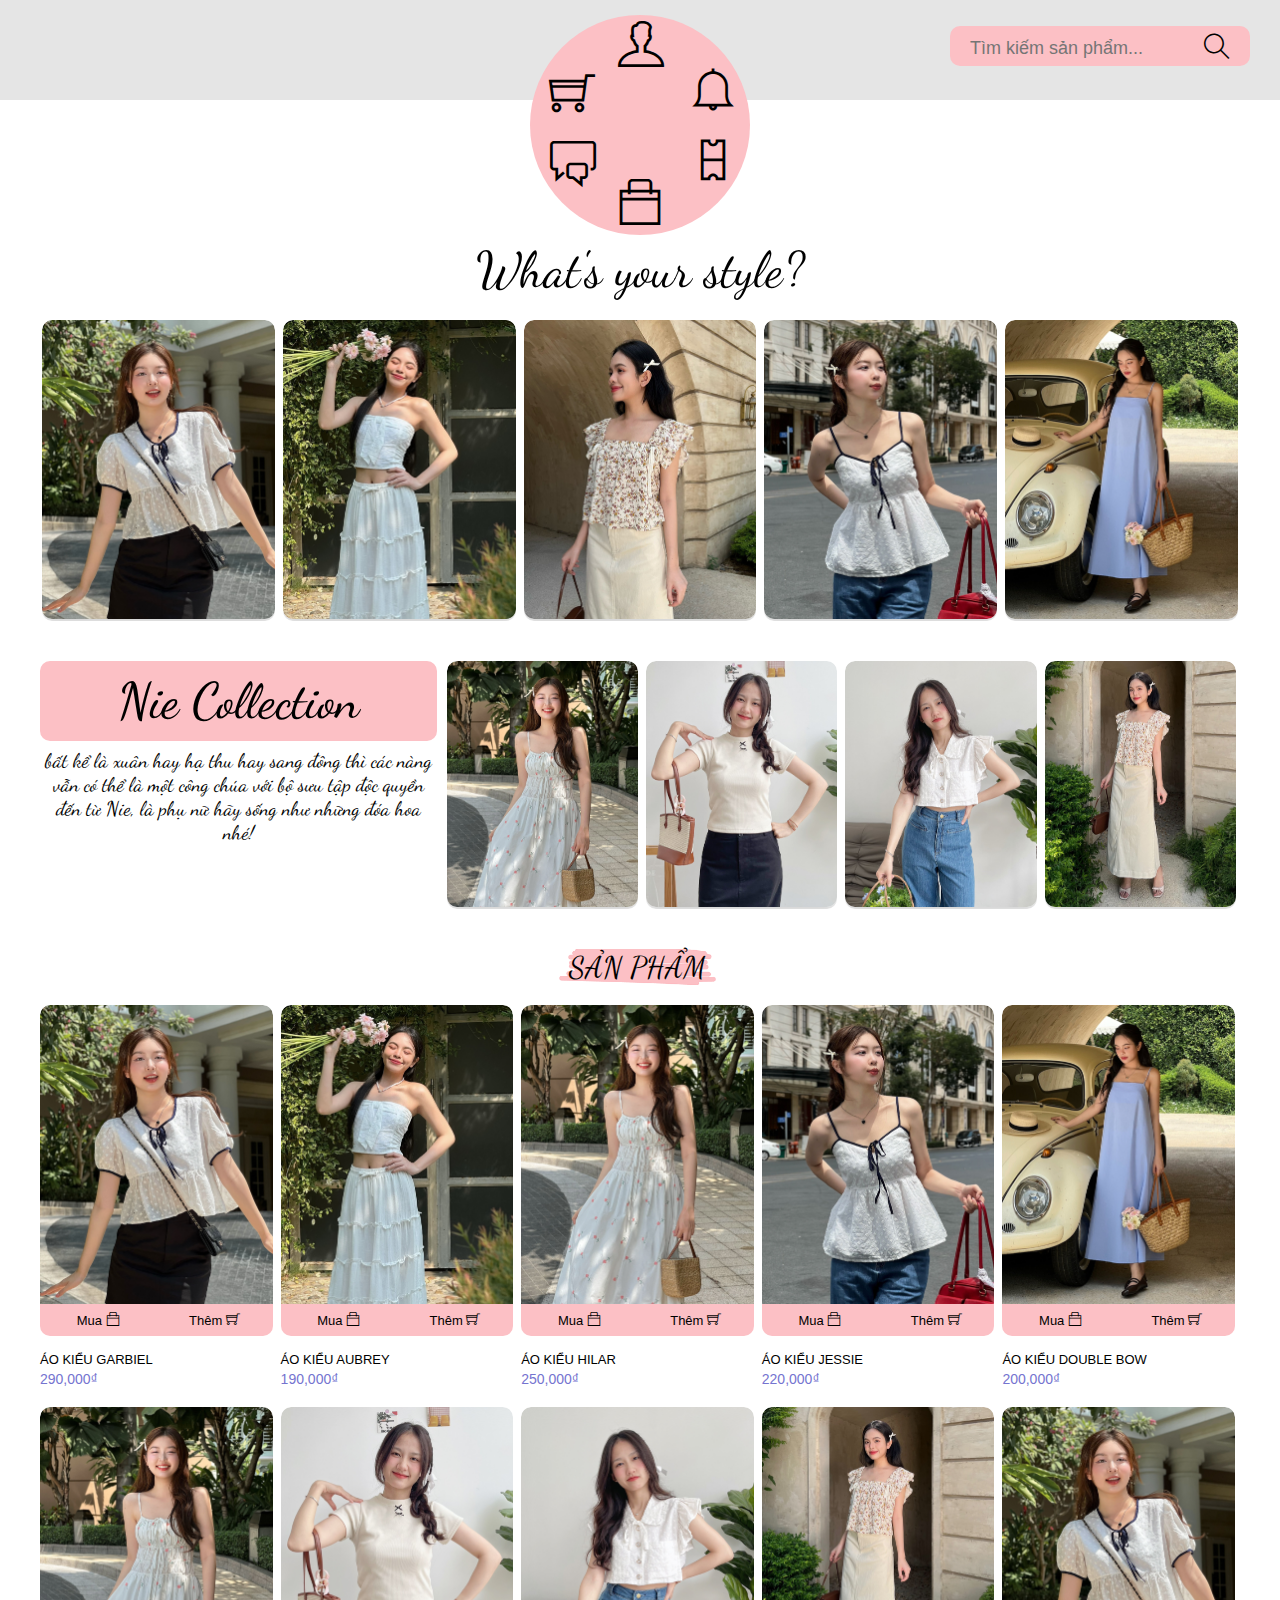
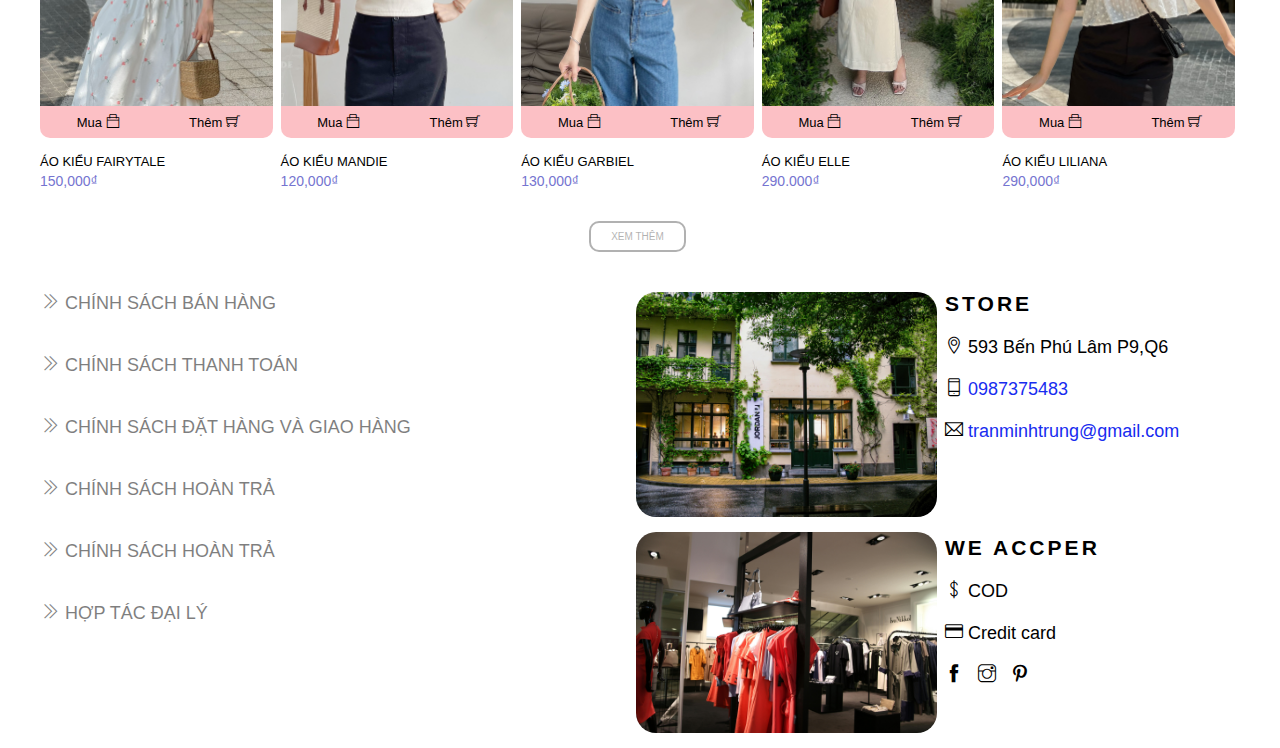
==== index.html @ 74c5bd2d "create project" ====
<!DOCTYPE html>
<html lang="en">

<head>
  <meta charset="UTF-8" />
  <meta name="viewport" content="width=device-width, initial-scale=1.0" />
  <title>Nie's</title>
  <link rel="stylesheet" href="../assets/font/themify-icons-font/themify-icons/themify-icons.css" />
  <link rel="stylesheet" href="../assets/font/fontawesome-free-6.5.2-web/fontawesome-free-6.5.2-web/css/all.css">
  <link rel="preconnect" href="https://fonts.googleapis.com" />
  <link rel="preconnect" href="https://fonts.gstatic.com" crossorigin />
  <link href="https://fonts.googleapis.com/css2?family=Dancing+Script:wght@400..700&display=swap" rel="stylesheet" />
  <link rel="stylesheet"
    href="https://fonts.googleapis.com/css2?family=Material+Symbols+Outlined:opsz,wght,FILL,GRAD@24,400,0,0" />
  <link rel="icon" href="../assets/img/sale_icon.png" type="image/x-icon" />
  <link rel="stylesheet" href="../assets/css/reset.css" />
  <link rel="stylesheet" href="../assets/css/grid.css" />
  <link rel="stylesheet" href="../assets/css/header.css" />
  <link rel="stylesheet" href="../assets/css/content.css" />
  <link rel="stylesheet" href="../assets/css/footer.css" />
  <link rel="stylesheet" href="../assets/css/responsive.css">
</head>

<body>
  <div class="main">
    <!-- Begin: Header -->
    <div class="header">
      <label for="modal-input-menu" class="menu-mobile">
        <i class="ti-menu"></i>
      </label>
      <label for="modal-input-cart" class="cart-mobile">
        <i class="ti-shopping-cart"></i>
      </label>
      <label for="modal-input-login" class="user-mobile">
        <i class="ti-user"></i>
      </label>

      <!-- Menu Search -->
      <div class="menu-search">
        <input type="text" class="input-search" placeholder="Tìm kiếm sản phẩm..." />
        <div class="search-icon">
          <i class="search-icon ti-search"></i>
        </div>
      </div>

      <!-- Menu Circle -->
      <div class="menu-circle">
        <label for="modal-input-login" class="user-icon">
          <!-- <a href="#"> -->
          <i class="ti-user"></i>
          <!-- </a> -->
          <span class="tooltip-user">Tài khoản</span>
        </label>
        <label for="modal-input-cart" class="cart-icon">
          <!-- <a href="#"> -->
          <i class="ti-shopping-cart"></i>
          <!-- </a> -->
          <span class="tooltip-cart">Giỏ hàng</span>
        </label>
        <div class="cmt-icon">
          <a href="#">
            <i class="ti-comments"></i>
          </a>
          <span class="tooltip-cmt">Tin nhắn</span>
        </div>
        <div class="bag-icon">
          <a href="#">
            <i class="ti-bag"></i>
          </a>
          <span class="tooltip-bag">Lịch sử mua hàng</span>
        </div>
        <div class="ticket-icon">
          <a href="#">
            <i class="ti-ticket"></i>
          </a>
          <span class="tooltip-ticket">Voucher</span>
        </div>
        <div class="bell-icon">
          <a href="#">
            <i class="ti-bell"></i>
          </a>
          <span class="tooltip-bell">Thông báo</span>
        </div>
      </div>
    </div>
    <!-- End: Header -->

    <input type="checkbox" hidden class="input-login" id="modal-input-login" />
    <input type="checkbox" hidden class="input-menu" id="modal-input-menu" />
    <input type="checkbox" hidden class="input-cart" id="modal-input-cart" />

    <label for="modal-input-login" class="overlay-login"></label>
    <label for="modal-input-menu" class="overlay-menu"></label>
    <label for="modal-input-cart" class="overlay-cart"></label>

    <!-- Modal Login -->
    <div class="modal-login">
      <label for="modal-input-login" class="modal-close-login">
        <i class="ti-close"></i>
      </label>

      <div class="modal-header">
        <i class="modal-header-icon ti-user"></i>
        Đăng nhập tài khoản
      </div>

      <div class="modal-body">
        <form action="">
          <!-- <label for="" class="modal-label">
              <i class="ti-shopping-cart"></i>
              Tickets, $15 per person
            </label> -->

          <input type="email" class="modal-input" placeholder="Email.." required />

          <!-- <label for="" class="modal-label">
              <i class="ti-user"></i>
              Send To
            </label> -->

          <input type="password" class="modal-input" placeholder="Mật khẩu.." required />

          <button class="buy-tickets">
            ĐĂNG NHẬP
            <i class="ti-check"></i>
          </button>
        </form>

      </div>
      <div class="modal-footer">
        <p class="modal-help">
          Khách hàng mới? <a href="" class="create-acc">Tạo tài khoản</a>
        </p>
        <p class="modal-help">
          Quên mật khẩu? <a href="" class="restore-pwd">Khôi phục mật khẩu</a>
        </p>
      </div>
    </div>

    <!-- Modal Cart -->
    <div class="modal-cart">
      <label for="modal-input-cart" class="modal-close-cart">
        <i class="ti-close"></i>
      </label>

      <div class="modal-header">
        <i class="modal-header-icon ti-shopping-cart"></i>
        Giỏ hàng
      </div>

      <div class="modal-body">
        <div class="modal-content">
          <table class="cart-view">
            <tbody>
              <tr>
                <td>
                  <div class="face-sad">
                    <i class="ti-face-sad"></i>
                  </div>
                  <span class="text-no-cart">Hiện chưa có sản phẩm</span>
                </td>
              </tr>
            </tbody>
          </table>
        </div>
      </div>

      <div class="line"></div>

      <div class="modal-footer">
        <table class="total">
          <tr>
            <td class="text-left">
              TỔNG TIỀN:
            </td>
            <td class="text-right">
              0<sup>₫</sup>
            </td>
          </tr>
        </table>
        <div>
          <button class="buy-cart">
            THANH TOÁN
            <i class="ti-check"></i>
          </button>
        </div>
      </div>
    </div>

    <!-- Modal Menu -->
    <div class="modal-menu">
      <label for="modal-input-menu" class="modal-close-menu">
        <i class="ti-close"></i>
      </label>
      <ul class="nav_mobile-list">
        <li>
          <a href="" class="nav_mobile-link">
            ÁO
            <i class="ti-angle-right arrow-right"></i>
          </a>
        </li>
        <li>
          <a href="" class="nav_mobile-link">
            ÁO KHOÁC
            <i class="ti-angle-right arrow-right"></i>
          </a>
        </li>
        <li>
          <a href="" class="nav_mobile-link">
            QUẦN
            <i class="ti-angle-right arrow-right"></i>
          </a>
        </li>
        <li>
          <a href="" class="nav_mobile-link">
            ĐẦM
            <i class="ti-angle-right arrow-right"></i>
          </a>
        </li>
        <li>
          <a href="" class="nav_mobile-link">
            VÁY
            <i class="ti-angle-right arrow-right"></i>
          </a>
        </li>
        <li>
          <a href="" class="nav_mobile-link">
            VOUCHER
          </a>

        </li>
        <li>
          <a href="" class="nav_mobile-link">
            LỊCH SỬ MUA HÀNG
          </a>
        </li>
        <li class="element-translate">
          <a href="#more" class="nav_mobile-link">
            CHÍNH SÁCH
          </a>
        </li>
        <li class="element-translate">
          <a href="#contact" class="nav_mobile-link">
            LIÊN HỆ
          </a>
        </li>
      </ul>
    </div>


    <!-- Begin: Content -->
    <div class="content">
      <!-- Begin: Sidebar-Left -->
      <!-- <div class="socials-list">
            <ul>
              <li class="fb-link">
                <a href="https://facebook.com/noobyoup" target="_blank">
                  <img
                    src="../assets/img/facebook_icon.png"
                    alt="FaceBook"
                    class="socials_icon"
                  />
                </a>
                <div class="tooltip-fb">Facebook</div>
              </li>

              <li class="ig-link">
                <a href="https://instagram.com/noobyoupp" target="_blank">
                  <img
                    src="../assets/img/ig_icon.jpg"
                    alt="Instagram"
                    class="socials_icon"
                  />
                </a>
                <span class="tooltip-ig">Instagram</span>
              </li>

              <li class="pin-link">
                <a href="https://facebook.com/noobyoup" target="_blank">
                  <img
                    src="../assets/img/pinterest_icon.png"
                    alt="Pinterest"
                    class="socials_icon"
                  />
                </a>
                <span class="tooltip-pin">Pinterest</span>
              </li>
            </ul>
          </div> -->
      <!-- End: Sidebar-Left -->

      <!-- Begin: Sidebar-Right -->
      <!-- <div class="sales-icon">
            <a href="#">
              <img
                src="../assets/img/sale_icon.png"
                alt="sales"
              />
            </a>
          </div> -->
      <!-- End: Sidebar-Right -->


      <div class="menu-search-mobile">
        <input type="text" class="input-search-mobile" placeholder="Tìm kiếm sản phẩm..." />
        <div class="search-icon-mobile">
          <i class="search-icon-mobile ti-search"></i>
        </div>
      </div>


      <div class="grid wide">
        <!-- Begin: Style-Section -->
        <div class="style-section">
          <h2 class="text-heading">What's your style?</h2>
          <div class="row image-container">
            <div class="col l-2-4 m-4 c-4 style-img">
              <div class="style-img-item">
                <a href="./detail.html">
                  <img src="../assets/img/15.png" alt="style" />
                </a>
              </div>
            </div>
            <div class="col l-2-4 m-4 c-4 style-img">
              <div class="style-img-item">
                <a href="./detail.html">
                  <img src="../assets/img/16.png" alt="style" />
                </a>
              </div>
            </div>
            <div class="col l-2-4 m-4 c-4 style-img">
              <div class="style-img-item">
                <a href="./detail.html">
                  <img src="../assets/img/17.jpg" alt="style" />
                </a>
              </div>
            </div>
            <div class="col l-2-4 m-4 c-4 style-img">
              <div class="style-img-item">
                <a href="./detail.html">
                  <img src="../assets/img/18.jpg" alt="style" />
                </a>
              </div>
            </div>
            <div class="col l-2-4 m-4 c-4 style-img">
              <div class="style-img-item">
                <a href="./detail.html">
                  <img src="../assets/img/19.jpg" alt="style" />
                </a>
              </div>
            </div>
          </div>
          <!-- <div class="btn-more">
            <a href="#">XEM THÊM</a>
          </div> -->
        </div>

        <!-- Begin: Collection-Section -->
        <div class="collection-section">
          <div class="row collection">
            <div class="text-collection col l-4 m-12 c-12">
              <div class="header-collection">Nie Collection</div>
              <p>
                bất kể là xuân hay hạ thu hay sang đông thì các nàng vẫn có
                thể là một công chúa với bộ sưu tập độc quyền đến từ Nie, là
                phụ nữ hãy sống như những đóa hoa nhé!
              </p>
            </div>

            <div class="image-collection col l-8 m-12 c-12">
              <div class="row no-gutters">
                <div class="col l-3 m-4 c-4 collection-img">
                  <div class="collection-img-item">
                    <a href="./detail.html">
                      <img src="../assets/img/11.png" alt="collection" />
                    </a>
                  </div>
                </div>
                <div class="col l-3 m-4 c-4 collection-img">
                  <div class="collection-img-item">
                    <a href="./detail.html">
                      <img src="../assets/img/12.png" alt="collection" />
                    </a>
                  </div>
                </div>
                <div class="col l-3 m-4 c-4 collection-img">
                  <div class="collection-img-item">
                    <a href="./detail.html">
                      <img src="../assets/img/13.png" alt="collection" />
                    </a>
                  </div>
                </div>
                <div class="col l-3 m-4 c-4 collection-img">
                  <div class="collection-img-item">
                    <a href="./detail.html">
                      <img src="../assets/img/14.png" alt="collection" />
                    </a>
                  </div>
                </div>
              </div>
            </div>
          </div>
          <!-- <div class="btn-more">
            <a href="#">XEM THÊM</a>
          </div> -->
        </div>


        <!-- Begin: Product-Section -->
        <div class="product-section">
          <h1>SẢN PHẨM</h1>
          <div class="row">
            <div class="product col l-2-4 m-4 c-6">
              <div class="image-product">
                <div class="image-product-item">
                  <a href="./detail.html">
                    <img src="../assets/img/15.png" alt="product" />
                  </a>
                </div>
                <div class="row button-add">
                  <div class="button-buy col l-6 m-6 c-6">
                    <div>
                      <a href="./buy.html" class="action-buy">
                        Mua
                        <i class="ti-bag"></i>
                      </a>
                    </div>
                  </div>

                  <div class="button-show col l-6 m-6 c-6">
                    <div>
                      <a href="#" class="action-show">
                        Thêm
                        <i class="ti-shopping-cart"></i>
                      </a>
                    </div>
                  </div>
                </div>
              </div>
              <p>ÁO KIỂU GARBIEL</p>
              <span>290,000₫</span>
            </div>
            <div class="product col l-2-4 m-4 c-6">
              <div class="image-product">
                <div class="image-product-item">
                  <a href="./detail.html">
                    <img src="../assets/img/16.png" alt="product" />
                  </a>
                </div>
                <div class="row button-add">
                  <div class="button-buy col l-6 m-6 c-6">
                    <a href="./buy.html" class="action-buy">
                      Mua
                      <i class="ti-bag"></i>
                    </a>
                  </div>

                  <div class="button-show col l-6 m-6 c-6">
                    <div>
                      <a href="#" class="action-show">
                        Thêm
                        <i class="ti-shopping-cart"></i>
                      </a>
                    </div>
                  </div>
                </div>
              </div>
              <p>ÁO KIỂU AUBREY</p>
              <span>190,000₫</span>
            </div>
            <div class="product col l-2-4 m-4 c-6">
              <div class="image-product">
                <div class="image-product-item">
                  <a href="./detail.html">
                    <img src="../assets/img/11.png" alt="product" />
                  </a>
                </div>
                <div class="row button-add">
                  <div class="button-buy col l-6 m-6 c-6">
                    <a href="./buy.html" class="action-buy">
                      Mua
                      <i class="ti-bag"></i>
                    </a>
                  </div>

                  <div class="button-show col l-6 m-6 c-6">
                    <div>
                      <a href="#" class="action-show">
                        Thêm
                        <i class="ti-shopping-cart"></i>
                      </a>
                    </div>
                  </div>
                </div>
              </div>
              <p>ÁO KIỂU HILAR</p>
              <span>250,000₫</span>
            </div>
            <div class="product col l-2-4 m-4 c-6">
              <div class="image-product">
                <div class="image-product-item">
                  <a href="./detail.html">
                    <img src="../assets/img/18.jpg" alt="product" />
                  </a>
                </div>
                <div class="row button-add">
                  <div class="button-buy col l-6 m-6 c-6">
                    <a href="./buy.html" class="action-buy">
                      Mua
                      <i class="ti-bag"></i>
                    </a>
                  </div>

                  <div class="button-show col l-6 m-6 c-6">
                    <div>
                      <a href="#" class="action-show">
                        Thêm
                        <i class="ti-shopping-cart"></i>
                      </a>
                    </div>
                  </div>
                </div>
              </div>
              <p>ÁO KIỂU JESSIE</p>
              <span>220,000₫</span>
            </div>
            <div class="product col l-2-4 m-4 c-6">
              <div class="image-product">
                <div class="image-product-item">
                  <a href="./detail.html">
                    <img src="../assets/img/19.jpg" alt="product" />
                  </a>
                </div>
                <div class="row button-add">
                  <div class="button-buy col l-6 m-6 c-6">
                    <a href="./buy.html" class="action-buy">
                      Mua
                      <i class="ti-bag"></i>
                    </a>
                  </div>

                  <div class="button-show col l-6 m-6 c-6">
                    <div>
                      <a href="#" class="action-show">
                        Thêm
                        <i class="ti-shopping-cart"></i>
                      </a>
                    </div>
                  </div>
                </div>
              </div>
              <p>ÁO KIỂU DOUBLE BOW</p>
              <span>200,000₫</span>
            </div>
            <div class="product col l-2-4 m-4 c-6">
              <div class="image-product">
                <div class="image-product-item">
                  <a href="./detail.html">
                    <img src="../assets/img/11.png" alt="product" />
                  </a>
                </div>
                <div class="row button-add">
                  <div class="button-buy col l-6 m-6 c-6">
                    <a href="./buy.html" class="action-buy">
                      Mua
                      <i class="ti-bag"></i>
                    </a>
                  </div>

                  <div class="button-show col l-6 m-6 c-6">
                    <div>
                      <a href="#" class="action-show">
                        Thêm
                        <i class="ti-shopping-cart"></i>
                      </a>
                    </div>
                  </div>
                </div>
              </div>
              <p>ÁO KIỂU FAIRYTALE</p>
              <span>150,000₫</span>
            </div>
            <div class="product col l-2-4 m-4 c-6">
              <div class="image-product">
                <div class="image-product-item">
                  <a href="./detail.html">
                    <img src="../assets/img/12.png" alt="product" />
                  </a>
                </div>
                <div class="row button-add">
                  <div class="button-buy col l-6 m-6 c-6">
                    <a href="./buy.html" class="action-buy">
                      Mua
                      <i class="ti-bag"></i>
                    </a>
                  </div>

                  <div class="button-show col l-6 m-6 c-6">
                    <div>
                      <a href="#" class="action-show">
                        Thêm
                        <i class="ti-shopping-cart"></i>
                      </a>
                    </div>
                  </div>
                </div>
              </div>
              <p>ÁO KIỂU MANDIE</p>
              <span>120,000₫</span>
            </div>
            <div class="product col l-2-4 m-4 c-6">
              <div class="image-product">
                <div class="image-product-item">
                  <a href="./detail.html">
                    <img src="../assets/img/13.png" alt="product" />
                  </a>
                </div>
                <div class="row button-add">
                  <div class="button-buy col l-6 m-6 c-6">
                    <a href="./buy.html" class="action-buy">
                      Mua
                      <i class="ti-bag"></i>
                    </a>
                  </div>

                  <div class="button-show col l-6 m-6 c-6">
                    <div>
                      <a href="#" class="action-show">
                        Thêm
                        <i class="ti-shopping-cart"></i>
                      </a>
                    </div>
                  </div>
                </div>
              </div>
              <p>ÁO KIỂU GARBIEL</p>
              <span>130,000₫</span>
            </div>
            <div class="product col l-2-4 m-4 c-6">
              <div class="image-product">
                <div class="image-product-item">
                  <a href="./detail.html">
                    <img src="../assets/img/14.png" alt="product" />
                  </a>
                </div>
                <div class="row button-add">
                  <div class="button-buy col l-6 m-6 c-6">
                    <a href="./buy.html" class="action-buy">
                      Mua
                      <i class="ti-bag"></i>
                    </a>
                  </div>

                  <div class="button-show col l-6 m-6 c-6">
                    <div>
                      <a href="#" class="action-show">
                        Thêm
                        <i class="ti-shopping-cart"></i>
                      </a>
                    </div>
                  </div>
                </div>

              </div>
              <p>ÁO KIỂU ELLE</p>
              <span>290.000₫</span>
              <sub></sub>
            </div>
            <div class="product col l-2-4 m-4 c-6">
              <div class="image-product">
                <div class="image-product-item">
                  <a href="./detail.html">
                    <img src="../assets/img/15.png" alt="product" />
                  </a>
                </div>
                <div class="row button-add">
                  <div class="button-buy col l-6 m-6 c-6">
                    <a href="./buy.html" class="action-buy">
                      Mua
                      <i class="ti-bag"></i>
                    </a>
                  </div>

                  <div class="button-show col l-6 m-6 c-6">
                    <div>
                      <a href="#" class="action-show">
                        Thêm
                        <i class="ti-shopping-cart"></i>
                      </a>
                    </div>
                  </div>
                </div>
              </div>
              <p>ÁO KIỂU LILIANA</p>
              <span>290,000₫</span>
            </div>
          </div>
          <div class="btn-more">
            <a href="./product.html">XEM THÊM</a>
          </div>
        </div>

      </div>
    </div>
    <!-- End: Content -->

    <!-- Begin: Footer -->
    <div class="footer">
      <div class="grid wide">
        <div class="footer-container">

          <div class="row">
            <!-- Begin: More -->
            <div id="more" class="more col l-6 m-12 c-12">
              <ul>
                <li>
                  <a href="#">
                    <i class="arrow ti-angle-double-right"></i>
                    CHÍNH SÁCH BÁN HÀNG
                  </a>
                </li>
                <li>
                  <a href="">
                    <i class="arrow ti-angle-double-right"></i>
                    CHÍNH SÁCH THANH TOÁN
                  </a>
                </li>
                <li>
                  <a href="">
                    <i class="arrow ti-angle-double-right"></i>
                    CHÍNH SÁCH ĐẶT HÀNG VÀ GIAO HÀNG
                  </a>
                </li>
                <li>
                  <a href="">
                    <i class="arrow ti-angle-double-right"></i>
                    CHÍNH SÁCH HOÀN TRẢ
                  </a>
                </li>
                <li>
                  <a href="">
                    <i class="arrow ti-angle-double-right"></i>
                    CHÍNH SÁCH HOÀN TRẢ
                  </a>
                </li>
                <li>
                  <a href="">
                    <i class="arrow ti-angle-double-right"></i>
                    HỢP TÁC ĐẠI LÝ
                  </a>
                </li>
  
              </ul>
              <!-- <div class="btn-more">
                <a href="#">XEM THÊM</a>
              </div> -->
            </div>
            <!-- End: More -->
  
            <!-- Begin: Contact -->
            <div id="contact" class="contact col l-6 m-12 c-12">
              <div class="container-contact">
                <div class="row">
                  <div class="col l-6 m-6 c-12 contact">
                    <img src="../assets/img/store.jpg" alt="store" />
                    <img src="../assets/img/store (1).jpg" alt="store" />
                  </div>
  
                  <div class="col l-6 m-6 c-12 contact">
                    <h3 class="footer-store">STORE</h3>
                    <ul>
                      <li>
                        <i class="ti-location-pin"></i>
                        593 Bến Phú Lâm P9,Q6
                      </li>
                      <li>
                        <i class="ti-mobile"></i>
                        <a href="tel:0987375483" class="phone">0987375483</a>
                      </li>
                      <li>
                        <i class="ti-email"></i>
                        <a href="mailto:tranminhtrung@gmail.com" class="mail">tranminhtrung@gmail.com</a>
                      </li>
                    </ul>
                    <h3 class="footer-accept">WE ACCPER</h3>
                    <ul>
                      <li>
                        <i class="ti-money"></i>
                        COD
                      </li>
                      <li>
                        <i class="ti-credit-card"></i>
                        Credit card
                      </li>
                    </ul>
  
                    <div class="socials-footer">
  
                      <a href="https://facebook.com/noobyoup" target="_blank">
                        <i class="ti-facebook"></i>
                      </a>
  
                      <a href="https://instagram.com/noobyoupp" target="_blank">
                        <i class="ti-instagram"></i>
                      </a>
  
                      <a href="#">
                        <i class="ti-pinterest"></i>
                    </div>
                    </a>
                  </div>
                </div>
              </div>
            </div>
            <!-- End: Contact -->
          </div>
        </div>
      </div>
    </div>
    <!-- End: Footer -->
  </div>
  <script src="../assets/js/main.js"></script>
</body>

</html>
---- assets/font/themify-icons-font/themify-icons/themify-icons.css ----
@font-face {
	font-family: 'themify';
	src:url('fonts/themify.eot?-fvbane');
	src:url('fonts/themify.eot?#iefix-fvbane') format('embedded-opentype'),
		url('fonts/themify.woff?-fvbane') format('woff'),
		url('fonts/themify.ttf?-fvbane') format('truetype'),
		url('fonts/themify.svg?-fvbane#themify') format('svg');
	font-weight: normal;
	font-style: normal;
}

[class^="ti-"], [class*=" ti-"] {
	font-family: 'themify';
	speak: none;
	font-style: normal;
	font-weight: normal;
	font-variant: normal;
	text-transform: none;
	line-height: 1;

	/* Better Font Rendering =========== */
	-webkit-font-smoothing: antialiased;
	-moz-osx-font-smoothing: grayscale;
}

.ti-wand:before {
	content: "\e600";
}
.ti-volume:before {
	content: "\e601";
}
.ti-user:before {
	content: "\e602";
}
.ti-unlock:before {
	content: "\e603";
}
.ti-unlink:before {
	content: "\e604";
}
.ti-trash:before {
	content: "\e605";
}
.ti-thought:before {
	content: "\e606";
}
.ti-target:before {
	content: "\e607";
}
.ti-tag:before {
	content: "\e608";
}
.ti-tablet:before {
	content: "\e609";
}
.ti-star:before {
	content: "\e60a";
}
.ti-spray:before {
	content: "\e60b";
}
.ti-signal:before {
	content: "\e60c";
}
.ti-shopping-cart:before {
	content: "\e60d";
}
.ti-shopping-cart-full:before {
	content: "\e60e";
}
.ti-settings:before {
	content: "\e60f";
}
.ti-search:before {
	content: "\e610";
}
.ti-zoom-in:before {
	content: "\e611";
}
.ti-zoom-out:before {
	content: "\e612";
}
.ti-cut:before {
	content: "\e613";
}
.ti-ruler:before {
	content: "\e614";
}
.ti-ruler-pencil:before {
	content: "\e615";
}
.ti-ruler-alt:before {
	content: "\e616";
}
.ti-bookmark:before {
	content: "\e617";
}
.ti-bookmark-alt:before {
	content: "\e618";
}
.ti-reload:before {
	content: "\e619";
}
.ti-plus:before {
	content: "\e61a";
}
.ti-pin:before {
	content: "\e61b";
}
.ti-pencil:before {
	content: "\e61c";
}
.ti-pencil-alt:before {
	content: "\e61d";
}
.ti-paint-roller:before {
	content: "\e61e";
}
.ti-paint-bucket:before {
	content: "\e61f";
}
.ti-na:before {
	content: "\e620";
}
.ti-mobile:before {
	content: "\e621";
}
.ti-minus:before {
	content: "\e622";
}
.ti-medall:before {
	content: "\e623";
}
.ti-medall-alt:before {
	content: "\e624";
}
.ti-marker:before {
	content: "\e625";
}
.ti-marker-alt:before {
	content: "\e626";
}
.ti-arrow-up:before {
	content: "\e627";
}
.ti-arrow-right:before {
	content: "\e628";
}
.ti-arrow-left:before {
	content: "\e629";
}
.ti-arrow-down:before {
	content: "\e62a";
}
.ti-lock:before {
	content: "\e62b";
}
.ti-location-arrow:before {
	content: "\e62c";
}
.ti-link:before {
	content: "\e62d";
}
.ti-layout:before {
	content: "\e62e";
}
.ti-layers:before {
	content: "\e62f";
}
.ti-layers-alt:before {
	content: "\e630";
}
.ti-key:before {
	content: "\e631";
}
.ti-import:before {
	content: "\e632";
}
.ti-image:before {
	content: "\e633";
}
.ti-heart:before {
	content: "\e634";
}
.ti-heart-broken:before {
	content: "\e635";
}
.ti-hand-stop:before {
	content: "\e636";
}
.ti-hand-open:before {
	content: "\e637";
}
.ti-hand-drag:before {
	content: "\e638";
}
.ti-folder:before {
	content: "\e639";
}
.ti-flag:before {
	content: "\e63a";
}
.ti-flag-alt:before {
	content: "\e63b";
}
.ti-flag-alt-2:before {
	content: "\e63c";
}
.ti-eye:before {
	content: "\e63d";
}
.ti-export:before {
	content: "\e63e";
}
.ti-exchange-vertical:before {
	content: "\e63f";
}
.ti-desktop:before {
	content: "\e640";
}
.ti-cup:before {
	content: "\e641";
}
.ti-crown:before {
	content: "\e642";
}
.ti-comments:before {
	content: "\e643";
}
.ti-comment:before {
	content: "\e644";
}
.ti-comment-alt:before {
	content: "\e645";
}
.ti-close:before {
	content: "\e646";
}
.ti-clip:before {
	content: "\e647";
}
.ti-angle-up:before {
	content: "\e648";
}
.ti-angle-right:before {
	content: "\e649";
}
.ti-angle-left:before {
	content: "\e64a";
}
.ti-angle-down:before {
	content: "\e64b";
}
.ti-check:before {
	content: "\e64c";
}
.ti-check-box:before {
	content: "\e64d";
}
.ti-camera:before {
	content: "\e64e";
}
.ti-announcement:before {
	content: "\e64f";
}
.ti-brush:before {
	content: "\e650";
}
.ti-briefcase:before {
	content: "\e651";
}
.ti-bolt:before {
	content: "\e652";
}
.ti-bolt-alt:before {
	content: "\e653";
}
.ti-blackboard:before {
	content: "\e654";
}
.ti-bag:before {
	content: "\e655";
}
.ti-move:before {
	content: "\e656";
}
.ti-arrows-vertical:before {
	content: "\e657";
}
.ti-arrows-horizontal:before {
	content: "\e658";
}
.ti-fullscreen:before {
	content: "\e659";
}
.ti-arrow-top-right:before {
	content: "\e65a";
}
.ti-arrow-top-left:before {
	content: "\e65b";
}
.ti-arrow-circle-up:before {
	content: "\e65c";
}
.ti-arrow-circle-right:before {
	content: "\e65d";
}
.ti-arrow-circle-left:before {
	content: "\e65e";
}
.ti-arrow-circle-down:before {
	content: "\e65f";
}
.ti-angle-double-up:before {
	content: "\e660";
}
.ti-angle-double-right:before {
	content: "\e661";
}
.ti-angle-double-left:before {
	content: "\e662";
}
.ti-angle-double-down:before {
	content: "\e663";
}
.ti-zip:before {
	content: "\e664";
}
.ti-world:before {
	content: "\e665";
}
.ti-wheelchair:before {
	content: "\e666";
}
.ti-view-list:before {
	content: "\e667";
}
.ti-view-list-alt:before {
	content: "\e668";
}
.ti-view-grid:before {
	content: "\e669";
}
.ti-uppercase:before {
	content: "\e66a";
}
.ti-upload:before {
	content: "\e66b";
}
.ti-underline:before {
	content: "\e66c";
}
.ti-truck:before {
	content: "\e66d";
}
.ti-timer:before {
	content: "\e66e";
}
.ti-ticket:before {
	content: "\e66f";
}
.ti-thumb-up:before {
	content: "\e670";
}
.ti-thumb-down:before {
	content: "\e671";
}
.ti-text:before {
	content: "\e672";
}
.ti-stats-up:before {
	content: "\e673";
}
.ti-stats-down:before {
	content: "\e674";
}
.ti-split-v:before {
	content: "\e675";
}
.ti-split-h:before {
	content: "\e676";
}
.ti-smallcap:before {
	content: "\e677";
}
.ti-shine:before {
	content: "\e678";
}
.ti-shift-right:before {
	content: "\e679";
}
.ti-shift-left:before {
	content: "\e67a";
}
.ti-shield:before {
	content: "\e67b";
}
.ti-notepad:before {
	content: "\e67c";
}
.ti-server:before {
	content: "\e67d";
}
.ti-quote-right:before {
	content: "\e67e";
}
.ti-quote-left:before {
	content: "\e67f";
}
.ti-pulse:before {
	content: "\e680";
}
.ti-printer:before {
	content: "\e681";
}
.ti-power-off:before {
	content: "\e682";
}
.ti-plug:before {
	content: "\e683";
}
.ti-pie-chart:before {
	content: "\e684";
}
.ti-paragraph:before {
	content: "\e685";
}
.ti-panel:before {
	content: "\e686";
}
.ti-package:before {
	content: "\e687";
}
.ti-music:before {
	content: "\e688";
}
.ti-music-alt:before {
	content: "\e689";
}
.ti-mouse:before {
	content: "\e68a";
}
.ti-mouse-alt:before {
	content: "\e68b";
}
.ti-money:before {
	content: "\e68c";
}
.ti-microphone:before {
	content: "\e68d";
}
.ti-menu:before {
	content: "\e68e";
}
.ti-menu-alt:before {
	content: "\e68f";
}
.ti-map:before {
	content: "\e690";
}
.ti-map-alt:before {
	content: "\e691";
}
.ti-loop:before {
	content: "\e692";
}
.ti-location-pin:before {
	content: "\e693";
}
.ti-list:before {
	content: "\e694";
}
.ti-light-bulb:before {
	content: "\e695";
}
.ti-Italic:before {
	content: "\e696";
}
.ti-info:before {
	content: "\e697";
}
.ti-infinite:before {
	content: "\e698";
}
.ti-id-badge:before {
	content: "\e699";
}
.ti-hummer:before {
	content: "\e69a";
}
.ti-home:before {
	content: "\e69b";
}
.ti-help:before {
	content: "\e69c";
}
.ti-headphone:before {
	content: "\e69d";
}
.ti-harddrives:before {
	content: "\e69e";
}
.ti-harddrive:before {
	content: "\e69f";
}
.ti-gift:before {
	content: "\e6a0";
}
.ti-game:before {
	content: "\e6a1";
}
.ti-filter:before {
	content: "\e6a2";
}
.ti-files:before {
	content: "\e6a3";
}
.ti-file:before {
	content: "\e6a4";
}
.ti-eraser:before {
	content: "\e6a5";
}
.ti-envelope:before {
	content: "\e6a6";
}
.ti-download:before {
	content: "\e6a7";
}
.ti-direction:before {
	content: "\e6a8";
}
.ti-direction-alt:before {
	content: "\e6a9";
}
.ti-dashboard:before {
	content: "\e6aa";
}
.ti-control-stop:before {
	content: "\e6ab";
}
.ti-control-shuffle:before {
	content: "\e6ac";
}
.ti-control-play:before {
	content: "\e6ad";
}
.ti-control-pause:before {
	content: "\e6ae";
}
.ti-control-forward:before {
	content: "\e6af";
}
.ti-control-backward:before {
	content: "\e6b0";
}
.ti-cloud:before {
	content: "\e6b1";
}
.ti-cloud-up:before {
	content: "\e6b2";
}
.ti-cloud-down:before {
	content: "\e6b3";
}
.ti-clipboard:before {
	content: "\e6b4";
}
.ti-car:before {
	content: "\e6b5";
}
.ti-calendar:before {
	content: "\e6b6";
}
.ti-book:before {
	content: "\e6b7";
}
.ti-bell:before {
	content: "\e6b8";
}
.ti-basketball:before {
	content: "\e6b9";
}
.ti-bar-chart:before {
	content: "\e6ba";
}
.ti-bar-chart-alt:before {
	content: "\e6bb";
}
.ti-back-right:before {
	content: "\e6bc";
}
.ti-back-left:before {
	content: "\e6bd";
}
.ti-arrows-corner:before {
	content: "\e6be";
}
.ti-archive:before {
	content: "\e6bf";
}
.ti-anchor:before {
	content: "\e6c0";
}
.ti-align-right:before {
	content: "\e6c1";
}
.ti-align-left:before {
	content: "\e6c2";
}
.ti-align-justify:before {
	content: "\e6c3";
}
.ti-align-center:before {
	content: "\e6c4";
}
.ti-alert:before {
	content: "\e6c5";
}
.ti-alarm-clock:before {
	content: "\e6c6";
}
.ti-agenda:before {
	content: "\e6c7";
}
.ti-write:before {
	content: "\e6c8";
}
.ti-window:before {
	content: "\e6c9";
}
.ti-widgetized:before {
	content: "\e6ca";
}
.ti-widget:before {
	content: "\e6cb";
}
.ti-widget-alt:before {
	content: "\e6cc";
}
.ti-wallet:before {
	content: "\e6cd";
}
.ti-video-clapper:before {
	content: "\e6ce";
}
.ti-video-camera:before {
	content: "\e6cf";
}
.ti-vector:before {
	content: "\e6d0";
}
.ti-themify-logo:before {
	content: "\e6d1";
}
.ti-themify-favicon:before {
	content: "\e6d2";
}
.ti-themify-favicon-alt:before {
	content: "\e6d3";
}
.ti-support:before {
	content: "\e6d4";
}
.ti-stamp:before {
	content: "\e6d5";
}
.ti-split-v-alt:before {
	content: "\e6d6";
}
.ti-slice:before {
	content: "\e6d7";
}
.ti-shortcode:before {
	content: "\e6d8";
}
.ti-shift-right-alt:before {
	content: "\e6d9";
}
.ti-shift-left-alt:before {
	content: "\e6da";
}
.ti-ruler-alt-2:before {
	content: "\e6db";
}
.ti-receipt:before {
	content: "\e6dc";
}
.ti-pin2:before {
	content: "\e6dd";
}
.ti-pin-alt:before {
	content: "\e6de";
}
.ti-pencil-alt2:before {
	content: "\e6df";
}
.ti-palette:before {
	content: "\e6e0";
}
.ti-more:before {
	content: "\e6e1";
}
.ti-more-alt:before {
	content: "\e6e2";
}
.ti-microphone-alt:before {
	content: "\e6e3";
}
.ti-magnet:before {
	content: "\e6e4";
}
.ti-line-double:before {
	content: "\e6e5";
}
.ti-line-dotted:before {
	content: "\e6e6";
}
.ti-line-dashed:before {
	content: "\e6e7";
}
.ti-layout-width-full:before {
	content: "\e6e8";
}
.ti-layout-width-default:before {
	content: "\e6e9";
}
.ti-layout-width-default-alt:before {
	content: "\e6ea";
}
.ti-layout-tab:before {
	content: "\e6eb";
}
.ti-layout-tab-window:before {
	content: "\e6ec";
}
.ti-layout-tab-v:before {
	content: "\e6ed";
}
.ti-layout-tab-min:before {
	content: "\e6ee";
}
.ti-layout-slider:before {
	content: "\e6ef";
}
.ti-layout-slider-alt:before {
	content: "\e6f0";
}
.ti-layout-sidebar-right:before {
	content: "\e6f1";
}
.ti-layout-sidebar-none:before {
	content: "\e6f2";
}
.ti-layout-sidebar-left:before {
	content: "\e6f3";
}
.ti-layout-placeholder:before {
	content: "\e6f4";
}
.ti-layout-menu:before {
	content: "\e6f5";
}
.ti-layout-menu-v:before {
	content: "\e6f6";
}
.ti-layout-menu-separated:before {
	content: "\e6f7";
}
.ti-layout-menu-full:before {
	content: "\e6f8";
}
.ti-layout-media-right-alt:before {
	content: "\e6f9";
}
.ti-layout-media-right:before {
	content: "\e6fa";
}
.ti-layout-media-overlay:before {
	content: "\e6fb";
}
.ti-layout-media-overlay-alt:before {
	content: "\e6fc";
}
.ti-layout-media-overlay-alt-2:before {
	content: "\e6fd";
}
.ti-layout-media-left-alt:before {
	content: "\e6fe";
}
.ti-layout-media-left:before {
	content: "\e6ff";
}
.ti-layout-media-center-alt:before {
	content: "\e700";
}
.ti-layout-media-center:before {
	content: "\e701";
}
.ti-layout-list-thumb:before {
	content: "\e702";
}
.ti-layout-list-thumb-alt:before {
	content: "\e703";
}
.ti-layout-list-post:before {
	content: "\e704";
}
.ti-layout-list-large-image:before {
	content: "\e705";
}
.ti-layout-line-solid:before {
	content: "\e706";
}
.ti-layout-grid4:before {
	content: "\e707";
}
.ti-layout-grid3:before {
	content: "\e708";
}
.ti-layout-grid2:before {
	content: "\e709";
}
.ti-layout-grid2-thumb:before {
	content: "\e70a";
}
.ti-layout-cta-right:before {
	content: "\e70b";
}
.ti-layout-cta-left:before {
	content: "\e70c";
}
.ti-layout-cta-center:before {
	content: "\e70d";
}
.ti-layout-cta-btn-right:before {
	content: "\e70e";
}
.ti-layout-cta-btn-left:before {
	content: "\e70f";
}
.ti-layout-column4:before {
	content: "\e710";
}
.ti-layout-column3:before {
	content: "\e711";
}
.ti-layout-column2:before {
	content: "\e712";
}
.ti-layout-accordion-separated:before {
	content: "\e713";
}
.ti-layout-accordion-merged:before {
	content: "\e714";
}
.ti-layout-accordion-list:before {
	content: "\e715";
}
.ti-ink-pen:before {
	content: "\e716";
}
.ti-info-alt:before {
	content: "\e717";
}
.ti-help-alt:before {
	content: "\e718";
}
.ti-headphone-alt:before {
	content: "\e719";
}
.ti-hand-point-up:before {
	content: "\e71a";
}
.ti-hand-point-right:before {
	content: "\e71b";
}
.ti-hand-point-left:before {
	content: "\e71c";
}
.ti-hand-point-down:before {
	content: "\e71d";
}
.ti-gallery:before {
	content: "\e71e";
}
.ti-face-smile:before {
	content: "\e71f";
}
.ti-face-sad:before {
	content: "\e720";
}
.ti-credit-card:before {
	content: "\e721";
}
.ti-control-skip-forward:before {
	content: "\e722";
}
.ti-control-skip-backward:before {
	content: "\e723";
}
.ti-control-record:before {
	content: "\e724";
}
.ti-control-eject:before {
	content: "\e725";
}
.ti-comments-smiley:before {
	content: "\e726";
}
.ti-brush-alt:before {
	content: "\e727";
}
.ti-youtube:before {
	content: "\e728";
}
.ti-vimeo:before {
	content: "\e729";
}
.ti-twitter:before {
	content: "\e72a";
}
.ti-time:before {
	content: "\e72b";
}
.ti-tumblr:before {
	content: "\e72c";
}
.ti-skype:before {
	content: "\e72d";
}
.ti-share:before {
	content: "\e72e";
}
.ti-share-alt:before {
	content: "\e72f";
}
.ti-rocket:before {
	content: "\e730";
}
.ti-pinterest:before {
	content: "\e731";
}
.ti-new-window:before {
	content: "\e732";
}
.ti-microsoft:before {
	content: "\e733";
}
.ti-list-ol:before {
	content: "\e734";
}
.ti-linkedin:before {
	content: "\e735";
}
.ti-layout-sidebar-2:before {
	content: "\e736";
}
.ti-layout-grid4-alt:before {
	content: "\e737";
}
.ti-layout-grid3-alt:before {
	content: "\e738";
}
.ti-layout-grid2-alt:before {
	content: "\e739";
}
.ti-layout-column4-alt:before {
	content: "\e73a";
}
.ti-layout-column3-alt:before {
	content: "\e73b";
}
.ti-layout-column2-alt:before {
	content: "\e73c";
}
.ti-instagram:before {
	content: "\e73d";
}
.ti-google:before {
	content: "\e73e";
}
.ti-github:before {
	content: "\e73f";
}
.ti-flickr:before {
	content: "\e740";
}
.ti-facebook:before {
	content: "\e741";
}
.ti-dropbox:before {
	content: "\e742";
}
.ti-dribbble:before {
	content: "\e743";
}
.ti-apple:before {
	content: "\e744";
}
.ti-android:before {
	content: "\e745";
}
.ti-save:before {
	content: "\e746";
}
.ti-save-alt:before {
	content: "\e747";
}
.ti-yahoo:before {
	content: "\e748";
}
.ti-wordpress:before {
	content: "\e749";
}
.ti-vimeo-alt:before {
	content: "\e74a";
}
.ti-twitter-alt:before {
	content: "\e74b";
}
.ti-tumblr-alt:before {
	content: "\e74c";
}
.ti-trello:before {
	content: "\e74d";
}
.ti-stack-overflow:before {
	content: "\e74e";
}
.ti-soundcloud:before {
	content: "\e74f";
}
.ti-sharethis:before {
	content: "\e750";
}
.ti-sharethis-alt:before {
	content: "\e751";
}
.ti-reddit:before {
	content: "\e752";
}
.ti-pinterest-alt:before {
	content: "\e753";
}
.ti-microsoft-alt:before {
	content: "\e754";
}
.ti-linux:before {
	content: "\e755";
}
.ti-jsfiddle:before {
	content: "\e756";
}
.ti-joomla:before {
	content: "\e757";
}
.ti-html5:before {
	content: "\e758";
}
.ti-flickr-alt:before {
	content: "\e759";
}
.ti-email:before {
	content: "\e75a";
}
.ti-drupal:before {
	content: "\e75b";
}
.ti-dropbox-alt:before {
	content: "\e75c";
}
.ti-css3:before {
	content: "\e75d";
}
.ti-rss:before {
	content: "\e75e";
}
.ti-rss-alt:before {
	content: "\e75f";
}
---- assets/css/grid.css ----
.grid {
    width: 100%;
    display: block;
    padding: 0;
}

.grid.wide {
    max-width: 1200px;
    margin: 0 auto;
}

.row {
    display: flex;
    flex-wrap: wrap;
    margin-left: -4px;
    margin-right: -4px;
}

.row.no-gutters {
    margin-left: 0;
    margin-right: 0;
}

.col {
    padding-left: 4px;
    padding-right: 4px;
}

.row.no-gutters .col {
    padding-left: 0;
    padding-right: 0;
}

.c-0 {
    display: none;
}

.c-1 {
    flex: 0 0 8.33333%;
    max-width: 8.33333%;
}

.c-2 {
    flex: 0 0 16.66667%;
    max-width: 16.66667%;
}

.c-3 {
    flex: 0 0 25%;
    max-width: 25%;
}

.c-4 {
    flex: 0 0 33.33333%;
    max-width: 33.33333%;
}

.c-5 {
    flex: 0 0 41.66667%;
    max-width: 41.66667%;
}

.c-6 {
    flex: 0 0 50%;
    max-width: 50%;
}

.c-7 {
    flex: 0 0 58.33333%;
    max-width: 58.33333%;
}

.c-8 {
    flex: 0 0 66.66667%;
    max-width: 66.66667%;
}

.c-9 {
    flex: 0 0 75%;
    max-width: 75%;
}

.c-10 {
    flex: 0 0 83.33333%;
    max-width: 83.33333%;
}

.c-11 {
    flex: 0 0 91.66667%;
    max-width: 91.66667%;
}

.c-12 {
    flex: 0 0 100%;
    max-width: 100%;
}

.c-o-1 {
    margin-left: 8.33333%;
}

.c-o-2 {
    margin-left: 16.66667%;
}

.c-o-3 {
    margin-left: 25%;
}

.c-o-4 {
    margin-left: 33.33333%;
}

.c-o-5 {
    margin-left: 41.66667%;
}

.c-o-6 {
    margin-left: 50%;
}

.c-o-7 {
    margin-left: 58.33333%;
}

.c-o-8 {
    margin-left: 66.66667%;
}

.c-o-9 {
    margin-left: 75%;
}

.c-o-10 {
    margin-left: 83.33333%;
}

.c-o-11 {
    margin-left: 91.66667%;
}

/* >= Tablet */
@media (min-width: 740px) {
    .row {
        margin-left: -8px;
        margin-right: -8px;
    }

    .col {
        padding-left: 8px;
        padding-right: 8px;
    }

    .m-0 {
        display: none;
    }

    .m-1,
    .m-2,
    .m-3,
    .m-4,
    .m-5,
    .m-6,
    .m-7,
    .m-8,
    .m-9,
    .m-10,
    .m-11,
    .m-12 {
        display: block;
    }

    .m-1 {
        flex: 0 0 8.33333%;
        max-width: 8.33333%;
    }

    .m-2 {
        flex: 0 0 16.66667%;
        max-width: 16.66667%;
    }

    .m-3 {
        flex: 0 0 25%;
        max-width: 25%;
    }

    .m-4 {
        flex: 0 0 33.33333%;
        max-width: 33.33333%;
    }

    .m-5 {
        flex: 0 0 41.66667%;
        max-width: 41.66667%;
    }

    .m-6 {
        flex: 0 0 50%;
        max-width: 50%;
    }

    .m-7 {
        flex: 0 0 58.33333%;
        max-width: 58.33333%;
    }

    .m-8 {
        flex: 0 0 66.66667%;
        max-width: 66.66667%;
    }

    .m-9 {
        flex: 0 0 75%;
        max-width: 75%;
    }

    .m-10 {
        flex: 0 0 83.33333%;
        max-width: 83.33333%;
    }

    .m-11 {
        flex: 0 0 91.66667%;
        max-width: 91.66667%;
    }

    .m-12 {
        flex: 0 0 100%;
        max-width: 100%;
    }

    .m-o-1 {
        margin-left: 8.33333%;
    }

    .m-o-2 {
        margin-left: 16.66667%;
    }

    .m-o-3 {
        margin-left: 25%;
    }

    .m-o-4 {
        margin-left: 33.33333%;
    }

    .m-o-5 {
        margin-left: 41.66667%;
    }

    .m-o-6 {
        margin-left: 50%;
    }

    .m-o-7 {
        margin-left: 58.33333%;
    }

    .m-o-8 {
        margin-left: 66.66667%;
    }

    .m-o-9 {
        margin-left: 75%;
    }

    .m-o-10 {
        margin-left: 83.33333%;
    }

    .m-o-11 {
        margin-left: 91.66667%;
    }
}

/* PC medium resolution > */
@media (min-width: 1113px) {
    .row {
        margin-left: -12px;
        margin-right: -12px;
    }

    .row.sm-gutter {
        margin-left: -5px;
        margin-right: -5px;
    }

    .col {
        padding-left: 12px;
        padding-right: 12px;
    }

    .row.sm-gutter .col {
        padding-left: 5px;
        padding-right: 5px;
    }

    .l-0 {
        display: none;
    }

    .l-1,
    .l-2,
    .l-2-4,
    .l-3,
    .l-4,
    .l-5,
    .l-6,
    .l-7,
    .l-8,
    .l-9,
    .l-10,
    .l-11,
    .l-12 {
        display: block;
    }

    .l-1 {
        flex: 0 0 8.33333%;
        max-width: 8.33333%;
    }

    .l-2 {
        flex: 0 0 16.66667%;
        max-width: 16.66667%;
    }

    .l-2-4 {
        flex: 0 0 20%;
        max-width: 20%;
    }

    .l-3 {
        flex: 0 0 25%;
        max-width: 25%;
    }

    .l-4 {
        flex: 0 0 33.33333%;
        max-width: 33.33333%;
    }

    .l-5 {
        flex: 0 0 41.66667%;
        max-width: 41.66667%;
    }

    .l-6 {
        flex: 0 0 50%;
        max-width: 50%;
    }

    .l-7 {
        flex: 0 0 58.33333%;
        max-width: 58.33333%;
    }

    .l-8 {
        flex: 0 0 66.66667%;
        max-width: 66.66667%;
    }

    .l-9 {
        flex: 0 0 75%;
        max-width: 75%;
    }

    .l-10 {
        flex: 0 0 83.33333%;
        max-width: 83.33333%;
    }

    .l-11 {
        flex: 0 0 91.66667%;
        max-width: 91.66667%;
    }

    .l-12 {
        flex: 0 0 100%;
        max-width: 100%;
    }

    .l-o-1 {
        margin-left: 8.33333%;
    }

    .l-o-2 {
        margin-left: 16.66667%;
    }

    .l-o-3 {
        margin-left: 25%;
    }

    .l-o-4 {
        margin-left: 33.33333%;
    }

    .l-o-5 {
        margin-left: 41.66667%;
    }

    .l-o-6 {
        margin-left: 50%;
    }

    .l-o-7 {
        margin-left: 58.33333%;
    }

    .l-o-8 {
        margin-left: 66.66667%;
    }

    .l-o-9 {
        margin-left: 75%;
    }

    .l-o-10 {
        margin-left: 83.33333%;
    }

    .l-o-11 {
        margin-left: 91.66667%;
    }
} 

/* Tablet - PC low resolution */
@media (min-width: 740px) and (max-width: 1023px) {
    .wide {
        width: 644px;
    }
}

/* > PC low resolution */
@media (min-width: 1024px) and (max-width: 1239px) {
    .wide {
        width: 984px;
    }

    .wide .row {
        margin-left: -12px;
        margin-right: -12px;
    }

    .wide .row.sm-gutter {
        margin-left: -5px;
        margin-right: -5px;
    }

    .wide .col {
        padding-left: 12px;
        padding-right: 12px;
    }

    .wide .row.sm-gutter .col {
        padding-left: 5px;
        padding-right: 5px;
    }

    .wide .l-0 {
        display: none;
    }

    .wide .l-1,
    .wide .l-2,
    .wide .l-2-4,
    .wide .l-3,
    .wide .l-4,
    .wide .l-5,
    .wide .l-6,
    .wide .l-7,
    .wide .l-8,
    .wide .l-9,
    .wide .l-10,
    .wide .l-11,
    .wide .l-12 {
        display: block;
    }

    .wide .l-1 {
        flex: 0 0 8.33333%;
        max-width: 8.33333%;
    }

    .wide .l-2 {
        flex: 0 0 16.66667%;
        max-width: 16.66667%;
    }

    .wide .l-2-4 {
        flex: 0 0 20%;
        max-width: 20%;
    }

    .wide .l-3 {
        flex: 0 0 25%;
        max-width: 25%;
    }

    .wide .l-4 {
        flex: 0 0 33.33333%;
        max-width: 33.33333%;
    }

    .wide .l-5 {
        flex: 0 0 41.66667%;
        max-width: 41.66667%;
    }

    .wide .l-6 {
        flex: 0 0 50%;
        max-width: 50%;
    }

    .wide .l-7 {
        flex: 0 0 58.33333%;
        max-width: 58.33333%;
    }

    .wide .l-8 {
        flex: 0 0 66.66667%;
        max-width: 66.66667%;
    }

    .wide .l-9 {
        flex: 0 0 75%;
        max-width: 75%;
    }

    .wide .l-10 {
        flex: 0 0 83.33333%;
        max-width: 83.33333%;
    }

    .wide .l-11 {
        flex: 0 0 91.66667%;
        max-width: 91.66667%;
    }

    .wide .l-12 {
        flex: 0 0 100%;
        max-width: 100%;
    }

    .wide .l-o-1 {
        margin-left: 8.33333%;
    }

    .wide .l-o-2 {
        margin-left: 16.66667%;
    }

    .wide .l-o-3 {
        margin-left: 25%;
    }

    .wide .l-o-4 {
        margin-left: 33.33333%;
    }

    .wide .l-o-5 {
        margin-left: 41.66667%;
    }

    .wide .l-o-6 {
        margin-left: 50%;
    }

    .wide .l-o-7 {
        margin-left: 58.33333%;
    }

    .wide .l-o-8 {
        margin-left: 66.66667%;
    }

    .wide .l-o-9 {
        margin-left: 75%;
    }

    .wide .l-o-10 {
        margin-left: 83.33333%;
    }

    .wide .l-o-11 {
        margin-left: 91.66667%;
    }
}
---- assets/css/header.css ----
.header{
    position: relative;
    top: 0;
    left: 0;
    right: 0;
    height: 100px;
    background-color: rgba(0, 0, 0, 0.1);
}

.menu-mobile{
    position: absolute;
    top: 50%;
    font-size: 3rem;
    padding: 7px;
    cursor: pointer;
    display: none;
}

.overlay-login,
.overlay-menu,
.overlay-cart{
    position: fixed;
    top: 0;
    left: 0;
    right: 0;
    bottom: 0;
    background-color: rgba(0, 0, 0, 0.3);
    animation: modalFadeIn ease 0.5s;
    display: none;
    z-index: 1;
}

/* Begin: Modal-User */
.modal-login{
    position: fixed;
    left: calc(50% - 275px);
    min-width: 300px;
    background-color: white;
    /* border-radius: 10px; */
    transform: translateY(-200%);
    opacity: 0;
    transition: transform ease 0.5s, opacity ease 0.7s;
    z-index: 1;
    box-shadow: 0 1px 5px 2px rgba(0, 0, 0, 0.1);
}

.modal-header {
    font-size: 2.4rem;
    letter-spacing: 1px;
    height: 130px;
    text-align: center;
    line-height: 130px;
    padding: 0 16px;
    color: black;
    background-color: var(--primary-color);
}

.modal-header-icon {
    margin-right: 12px;
}

.modal-close-login,
.modal-close-cart{
    position: absolute;
    right: 0;
    padding: 12px;
    color: black;
    cursor: pointer;
    opacity: 1;
    font-size: 1.8rem;
}

.modal-close-login:hover,
.modal-close-cart:hover{
    opacity: 0.5;
}

.modal-body {
    padding: 16px;
    width: 100%;
}

.modal-label {
    font-size: 15px;
    margin-bottom: 4px;
    display:block;
}

.modal-input {
    width: 100%;
    border: 1px solid #ccc;
    padding: 10px;
    margin-bottom: 16px;
}

.buy-tickets {
    color: black;
    font-weight: 600;
    border: none;
    width: 100%;
    padding: 16px;
    background-color: var(--primary-color);
    cursor: pointer;
    letter-spacing: 2px;
}

.buy-tickets:hover {
    color: #000;
    background-color: #ccc;
}

.modal-footer {
    text-align: center;
    padding: 16px;
    font-size: 1.2rem;
    letter-spacing: 2px;
}

.modal-footer .create-acc,
.modal-footer .restore-pwd{
    color: #2196F3;
    text-decoration: none;
    opacity: 0.7;
}

.modal-footer a:hover {
    opacity: 1;
}

.modal-footer p{
    padding: 4px 0;
}
@keyframes modalFadeIn {
    from {
        opacity: 0;
    }
    to {
        opacity: 1;
    }
}

.input-login:checked ~ .overlay-login{
    display: block;
}

.input-login:checked ~ .modal-login{
    transform: translateY(0%);
    opacity: 1;
}
/* End: Modal-User */

/* Begin: Modal-Cart */
.modal-cart{
    position: fixed;
    left: calc(50% - 275px);
    min-width: 300px;
    width: 534px;
    background-color: white;
    /* border-radius: 10px; */
    transform: translateY(-200%);
    opacity: 0;
    transition: transform ease 0.5s, opacity ease 0.7s;
    z-index: 1;
    box-shadow: 0 1px 5px 2px rgba(0, 0, 0, 0.1);
}

.modal-cart .line,
.buy-section .header-buy .line,
.product-detail-container .info-product .line{
    float: left;
    width: 100%;
    border-top: 1px solid #e1e3e4;
}

.modal-body .cart-view,
.modal-footer .total{
    width: 100%;
}

.modal-body .cart-view {
    text-align: center;
}

.modal-body .text-no-cart{
    font-size: 1.4rem;
    opacity: 0.5;
}

.modal-body .face-sad{
    padding: 6px 0;
}

.modal-body .face-sad i{
    font-size: 4rem;
}

.total{
    margin-bottom: 16px;
}

.total .text-right{
    font-weight: 600;
    font-size: 2rem;
    color: red;
    text-align: right;
    width: 50%;
}
.total .text-left{
    text-align: left;
    /* font-weight: lighter; */
    font-size: 1.6rem;
    opacity: 0.5;
    width: 50%;
    
}

.buy-cart{
    text-decoration: none;
    color: black;
    font-weight: 600;
    border: none;
    width: 100%;
    letter-spacing: 2px;
}

.buy-cart{
    background-color: var(--primary-color);
    cursor: pointer;
    padding: 16px;
}

.buy-cart:hover {
    color: #000;
    background-color: #ccc;
}

.input-cart:checked ~ .overlay-cart{
    display: block;
}

.input-cart:checked ~ .modal-cart{
    transform: translateY(0%);
    opacity: 1;
}
/* End: Modal Cart */

/*Begin: Modal-Menu */
.modal-menu{
    position: absolute;
    top: var(--height-header);
    left: 0;
    bottom: 0;
    min-width: 300px;
    width: 100%;
    background-color: white;
    padding: 24px 0 ;
    transform: translateX(-100%);
    transition: transform ease 0.5s, opacity ease 0.7s;
    opacity: 0;
    z-index: 1;
    border-radius: 2px;
    box-shadow: 0 1px 5px 2px rgba(0, 0, 0, 0.1);
}

.modal-close-menu{
    position: absolute;
    top: 0;
    right: 0;
    padding: 12px;
    color: black;
    cursor: pointer;
    opacity: 1;
    font-size: 1.8rem;
}

.nav_mobile-list {
    /* margin-top: 24px; */
    list-style: none;
}

.nav_mobile-link {
    text-decoration: none;
    color: #333;
    display: block;
    padding: 16px 0;
    font-size: 2rem;
    margin-left: 30px;
}

.nav_mobile-link .arrow-right{
    font-size: 1.2rem;
    padding: 0 2px;
}


.cart-mobile{
    position: absolute;
    top: 50%;
    right: 0;
    font-size: 3rem;
    padding: 7px;
    display: none;
    cursor: pointer;
}

.user-mobile{
    position: absolute;
    top: 50%;
    right: 0;
    margin-right: 50px;
    /* padding: 0 50px; */
    font-size: 3rem;
    padding: 7px;
    display: none;
    cursor: pointer;
}


.input-menu:checked ~ .modal-menu{
    transform: translateX(0%);
    opacity: 1;
}

.input-menu:checked ~ .menu-mobile{
    display: none;
}

.input-menu:checked ~ .overlay-menu{
    display: block;
}
/* End: Modal-Menu */


.menu-search {
    float: right;
    width: 300px;
    height: 40px;
    margin: 26px 30px 0 20px;
    background-color: var(--primary-color);
    border-radius: 10px;
} 

.input-search{
    font-size: 1.8rem;
    margin-left: 20px;
    padding: 12px 0;
    background-color: transparent; 
    border: none;
    outline: none;
}

.search-icon{
    float: right;
    width: fit-content;
    font-size: 2.6rem;
    font-weight: lighter;
    padding: 4px 10px 0px 0px;
}

.menu-circle{
    position: absolute;
    top: 15%;
    left: 50%; 
    transform: translate(-50%);
    width: 220px;
    height: 220px;
    background-color: var(--primary-color);
    border-radius: 50%;
}

.menu-circle a{
    font-size: 4.6rem;
    color: black;
    text-decoration: none;
    padding: 10px; 
    width: fit-content;
}


.menu-circle .user-icon{
    position: absolute;
    top: calc(50% - 104px);
    left: calc(50% - 22px);
    font-size: 4.6rem;
    /* padding: 10px;  */
    width: fit-content;
}
.menu-circle .cart-icon{
    position: absolute;
    top: calc(50% - 56px);
    left: calc(50% - 91px);
    font-size: 4.6rem;
    width: fit-content;

}
.menu-circle .cmt-icon{
    position: absolute;
    top: calc(50% - -16px);
    left: calc(50% - 100px);
}
.menu-circle .bag-icon{
    position: absolute;
    top: calc(50% - -54px);
    left: calc(50% - 33px);
}
.menu-circle .ticket-icon{
    position: absolute;
    top: calc(50% - -12px);
    left: calc(50% - -40px);
}
.menu-circle .bell-icon{
    position: absolute;
    top: calc(50% - 59px);
    left: calc(50% - -40px);

}

.menu-circle .user-icon,
.menu-circle .cart-icon,
.menu-circle .cmt-icon,
.menu-circle .bag-icon,
.menu-circle .ticket-icon,
.menu-circle .bell-icon{
    font-weight: lighter;
    scale: 1;
    transition: 0.2s;
    cursor: pointer;
}

.menu-circle .user-icon:hover,
.menu-circle .cart-icon:hover,
.menu-circle .cmt-icon:hover,
.menu-circle .bag-icon:hover,
.menu-circle .ticket-icon:hover,
.menu-circle .bell-icon:hover{
    scale: 1.1;
    transition: 0.2s;
}

.menu-circle .user-icon .tooltip-user,
.menu-circle .cart-icon .tooltip-cart,
.menu-circle .cmt-icon .tooltip-cmt,
.menu-circle .bag-icon .tooltip-bag,
.menu-circle .ticket-icon .tooltip-ticket,
.menu-circle .bell-icon .tooltip-bell{
    position: absolute;
    font-size: 1.6rem;
    /* display: none; */
    visibility: hidden;
    background-color: rgb(247, 245, 245);
    color: black;
    width: max-content;
    /* text-align: center; */
    border-radius: 6px;
    padding: 2px;
    /* z-index: 10; */
}

.menu-circle .user-icon:hover .tooltip-user,
.menu-circle .cart-icon:hover .tooltip-cart,
.menu-circle .cmt-icon:hover .tooltip-cmt,
.menu-circle .bag-icon:hover .tooltip-bag,
.menu-circle .ticket-icon:hover .tooltip-ticket,
.menu-circle .bell-icon:hover .tooltip-bell{
    /* display: inline-block; */
    visibility: visible;
}

.menu-circle .cart-icon .tooltip-cart{
    margin-top: 16px;
}

.menu-circle .bag-icon .tooltip-bag{
    margin-top: 22px;

}



.input-menu:checked ~ .overlay-menu.active {
    display: none;
} 
.input-menu:checked ~ .modal-menu.active{
    display: none;
    opacity: 0;
}
---- assets/css/content.css ----
/* Begin: Sidebar Left */
.socials-list{
    padding: 4px;  
    width: fit-content;
    position: fixed;
    top: 0;
    margin-top: 100px;

}
.socials-list a{
 
    text-decoration: none;
}

.socials-list img{
    width: 40px;
    border-radius: 6px;
}

.socials-list ul{
    list-style: none;
}

.socials-list .fb-link,
.socials-list .ig-link,
.socials-list .pin-link{
    scale: 1;
    transition: 0.2s;
}

.socials-list .fb-link:hover,
.socials-list .ig-link:hover,
.socials-list .pin-link:hover{
    scale: 1.05;
    transition: 0.2s;
    opacity: 0.8;
}

.socials-list .fb-link .tooltip-fb,
.socials-list .ig-link .tooltip-ig,
.socials-list .pin-link .tooltip-pin{
    font-size: 16px;
    visibility: hidden;
    background-color: rgb(247, 245, 245);
    color: black;
    text-align: center;
    border-radius: 6px;
    padding: 5px 10px;
    display: inline-block;
}

.socials-list .fb-link:hover .tooltip-fb,
.socials-list .ig-link:hover .tooltip-ig,
.socials-list .pin-link:hover .tooltip-pin {
    visibility: visible;
}
/* End: Sidebar Left */

/* Begin: Sidebar Right */

.sales-icon{
    position: fixed;
    top: 0;
    right: 0;
    cursor: pointer;
    scale: 1;
    transition: 0.2s;
    margin-top: 100px;
}

.sales-icon img{
    width: 130px;
    /* box-shadow: 0 4px 8px 0 rgba(0, 0, 0, 0.2), 0 6px 20px 0 rgba(0, 0, 0, 0.19);
    text-align: center; */
    /* box-shadow: 100%; */
}

.sales-icon:hover{
    scale: 1.05;
    transition: 0.2s; 
    opacity: 0.8;
}

/* Begin: Style-Section */
.text-heading {
    font-family: "Dancing Script", cursive;
    font-size: 5rem;
    font-weight: lighter;
    margin: 140px 0 0 0;
    text-align: center;
}

.style-section .image-container,
.product-section .product{
    margin-top: 20px;
}

.style-section .image-container img{
    cursor: pointer;
    width: 100%;
    /* object-fit: contain; */
    border-radius: 10px;
    box-shadow: 0px 3px 6px 0 rgba(0, 0, 0, 0.1), 0 8px 16px 0 rgba(0, 0, 0, 0.09);
    /* scale: 1;
    transition: 0.2s; */
}

.style-section .image-container .style-img{
    padding: 0 4px;
    border-radius: 10px;
}

.style-section .image-container .style-img-item{
    overflow: hidden;
    border-radius: 10px;

}

.style-section .image-container .style-img img{
    transition: transform ease 0.2s;
}

.style-section .image-container .style-img:hover img{
    transform: scale(1.1);
    opacity: 0.9;
}

.btn-more a{
    text-decoration: none;
    color: black;
    border: 2px solid;
    border-radius: 10px;
    padding: 8px 20px;
}

.btn-more{
    width: fit-content;
    margin: 0 auto;
    text-align: center;
    padding-top: 40px;
    padding-bottom: 10px;
    opacity: 0.3;
    background-color: white;
    cursor: pointer;
    scale: 1;
    transition: 0.2s;
}

.btn-more a:hover{
    background-color: black;
    color: white;
}

.btn-more:hover{
    scale: 1.05;
    transition: 0.2s;
}

/* End: Style Section */

/* Begin: Collection-Section */
.collection-section{
    margin-left: auto;
    margin-right: auto;
    padding: 40px 0;
}

.collection-section .header-collection{
    text-align: center;
    font-size: 5rem;
    font-weight: 500;
    font-family: "Dancing Script", cursive;
    background-color: var(--primary-color);
    border-radius: 10px;
    padding: 10px;
}

.collection-section .text-collection p{
    text-align: center;
    font-family: "Dancing Script", cursive;
    font-size: 2rem;
    margin: 8px 0;
}

.collection-section .image-collection .collection-img{
    padding: 0 4px;
    border-radius: 10px;
}

.collection-section .image-collection .collection-img-item{
    overflow: hidden;
    border-radius: 10px;

}

.collection-section .image-collection img{
    width: 100%;
    border-radius: 10px;
    /* padding: 0 8px; */
    /* margin: 20px; */
    cursor: pointer;
    box-shadow: 0px 3px 6px 0 rgba(0, 0, 0, 0.1), 0 8px 16px 0 rgba(0, 0, 0, 0.09);
    transition: transform ease 0.2s;
}

.collection-section .image-collection img:hover{
    transform: scale(1.1);
    opacity: 0.9;
}


/* End: Collection-Section */

/* Begin: Product-Section */
.product-section{
    /* margin-top: 10px; */
    margin-left: auto;
    margin-right: auto;
}

.product-section h1{
    font-family: "Dancing Script", cursive;
    font-size: 3rem;
    font-weight: lighter;
    text-align: center;
    background: url(../img/linebrush.png) no-repeat center;
    background-size: 170px;
}

.product-section .header-product{
    text-align: left;
    text-indent: 18px;
    line-height: 50px;
    background: url(img/linebrush.png) no-repeat;
    background-size: 170px;
}

.product-section .product img,
.product-detail-container .product-related .image-product img{
    width: 100%;
    box-shadow: 0px 3px 6px 0 rgba(0, 0, 0, 0.1), 0 8px 16px 0 rgba(0, 0, 0, 0.09);
    /* text-align: center; */
    border-radius: 10px 10px 0 0;
    display: block;
}

.product-section .product p,
.product-detail-container .product-related p{
    font-size: 1.3rem;
    padding: 16px 0 4px 0;
}

.product-section .product span,
.product-detail-container .product-related span{
    font-size: 1.4rem;
    color: #7574d0;
}

.product-section .product .image-product,
.product-detail-container .product-related .image-product{
    border-radius: 10px;
    cursor: pointer;
}

.product-section .product .image-product-item,
.product-detail-container .product-related .image-product .image-product-item{
    overflow: hidden;
    border-radius: 10px 10px 0 0;

}

.product-section .product .image-product img,
.product-detail-container .product-related .image-product img{
    transition: transform ease 0.2s;

}

.product-section .product .image-product:hover img,
.product-detail-container .product-related .image-product:hover img{
    transform: scale(1.1);
    opacity: 0.9;

}

.product-section .image-product .button-add,
.product-detail-container .product-related .image-product .button-add{
    width: 100%;
    margin-left: 0;
}

.product-section .image-product .button-add:hover,
.product-detail-container .product-related .image-product .button-add:hover{
    opacity: 1;
}

.product-section .image-product .button-buy,
.product-detail-container .product-related .image-product .button-buy{
    text-align: left;
    border-radius: 0 0 0 10px;
}

.product-section .image-product .button-show,
.product-detail-container .product-related .image-product .button-show{
    text-align: right;  
    border-radius: 0 0 10px 0;
}

.product-section .image-product .button-buy:hover,
.product-section .image-product .button-show:hover,
.product-detail-container .product-related .image-product .button-buy:hover,
.product-detail-container .product-related .image-product .button-show:hover{
    opacity: 0.8;
}

.product-section .image-product .button-buy i,
.product-section .image-product .button-show i,
.product-detail-container .product-related .image-product .button-buy i,
.product-detail-container .product-related .image-product .button-show i{
    font-size: 1.4rem;
}

.product-section .image-product .button-buy,
.product-section .image-product .button-show,
.product-detail-container .product-related .image-product .button-buy,
.product-detail-container .product-related .image-product .button-show{
    text-align: center;
    background-color: var(--primary-color);
    padding: 8px 4px;
}

.product-section .image-product .action-buy,
.product-section .image-product .action-show,
.product-detail-container .product-related .image-product .action-buy,
.product-detail-container .product-related .image-product .action-show{
    font-size: 1.3rem;
    text-decoration: none;
    color: black;
    margin-right: 0;
    border: none;
    background-color: transparent;
    cursor: pointer;
    padding: 9px 28px;
}

.product-section .btn-more{
    margin-top: 0;
}

.product-section .soft{
    text-align: right;
}

.product-section .soft-by{
    font-size: 1.6rem;
    color: #DD478D;;
    padding: 0 20px 0 0;
    margin-top: 4px;
    border-color: transparent;
    border-bottom: 1px solid #000;
    background-color: #fff;
    outline: 0;
    cursor: pointer;
    /* -webkit-appearance: none; */
    text-indent: 1px;
}

.product-section .soft-by::after{
    content: "\e64b";
    font-family: 'themify';
    font-size: 14px;
    color: #000;
    /* display: block;
    position: absolute;
    right: 0;
     top: 40px;
    right: 30px; */
}

.logo-product{
    font-family: "Dancing Script", cursive;
    text-decoration: none;
    color: black;
    font-size: 5rem;
}

.main-logo-product{
    display: inline-block;
    position: absolute;
    left: 0;
    padding: 16px 0 0 30px;
}
/* End: Product-Section */

/* Mobile - Tablet */
.menu-search-mobile{
    height: 40px;
    background-color: rgba(252, 192, 197, 0.3);
    border: 4px solid white;
    border-radius: 6px;
    display: none;
}
.input-search-mobile{
    font-size: 1.6rem;
    margin: 8px 0 0 20px;
    width: calc(100% - 70px);
    background-color: rgba(252, 192, 197, -0.7);
    border: none;
    outline: none;
}
.search-icon-mobile{
    float: right;
    width: fit-content;
    font-size: 2rem;
    padding: 3px 10px 0px 0px;
}

/* Buy Section */
.buy-section .header-buy{
}

.buy-section .sidebar-left{
    padding-top: 20px;
    padding-right: 100px;
}

.buy-section .sidebar-right{
    padding-top: 20px;
    padding-left: 40px;
}


/* Sidebar Left */
.buy-section .sidebar-left .logo-buy{
    text-decoration: none;
    color: black;
    font-size: 3rem;
}

.buy-section .sidebar-left .input-voucher{
    margin-top: 12px;
}

.buy-section .sidebar-left .login-buy-section{
    cursor: pointer;
    color: #338dbc;
    font-weight: 500;
}

.buy-section .sidebar-left .login-buy-section:hover{
    opacity: 0.7;
}

.buy-section .sidebar-left ul,
.buy-section .content-sidebar-left .title,
.buy-section .content-sidebar-left .sub-header-order{
    padding-top: 10px;
}

.buy-section .sidebar-left li {
    display: inline-block;
    font-size: 1.2rem;
}

.buy-section .sidebar-left .arrow-right-buy{
    font-size: 1rem;
    padding: 0 6px;
}

.buy-section .content-sidebar-left .title{
    font-size: 2rem;
    font-weight: 400;
}

.buy-section .content-sidebar-left .sub-header-order{
    font-size: 1.4rem;
    opacity: 0.8;
}

.buy-section .content-sidebar-left .sub-header-order a{
    text-decoration: none;
}

.buy-section .content-sidebar-left .form-order .input-buy-email{
    padding-left: 0;
}
.buy-section .content-sidebar-left .form-order .input-buy-phone{
    padding-right: 0;
}

.buy-section .content-sidebar-left .form-order .prov,
.buy-section .content-sidebar-left .form-order .footer-pay{
    padding-left: 0;
}

.buy-section .content-sidebar-left .form-order .wd,
.buy-section .content-sidebar-left .form-order .btn-buy-product{
    padding-right: 0;
}

.buy-section .content-sidebar-left .form-order .footer-buy{
    padding: 0;
}



.buy-section .content-sidebar-left .form-order .province,
.buy-section .content-sidebar-left .form-order .district,
.buy-section .content-sidebar-left .form-order .ward{
    padding: 10px;
    border: 1px solid #ccc;
    border-radius: 6px;
    margin-top: 12px;
    width: 100%;
}

.buy-section .content-sidebar-left .footer-buy .btn-buy-product,
.buy-section .content-sidebar-left .footer-cart{
    margin-top: 12px;
}

.buy-section .content-sidebar-left .footer-buy .buy-product{
    width: 100%;
    padding: 16px 0;
    font-size: 1.5rem;
    border-radius: 6px;
    border: none;
    background-color: #338dbc;
    color: white;
    cursor: pointer;
}

.buy-section .content-sidebar-left .footer-cart{
    color: #338dbc;
    font-size: 1.6rem;
    display: flex;
    align-items: center;
}

.buy-section .content-sidebar-left .cart-buy-section{
    cursor: pointer;
}

.buy-section .content-sidebar-left .cart-buy-section:hover,
.buy-section .content-sidebar-left .footer-buy .buy-product:hover{
    opacity: 0.7;
}

.buy-section .content-sidebar-left .form-buy,
.buy-section .content-sidebar-left .footer-pay{
    margin: 0;
}

/* Sidebar Right */
.buy-section .sidebar-right{
    box-shadow: 1px 0 0 #e1e1e1 inset;
}

.sidebar-right .product-image .product-thumnail{
    position: relative;
    width: 7rem;
}

.sidebar-right .product-image .product-thumnail-quantity{
    position: absolute;
    right: -0.75em;
    top: -0.75em;
    width: 2rem;
    height: 2rem;
    font-size: 1.2rem;
    font-weight: 500;
    text-align: center;
    line-height: 2rem;
    border-radius: 50%;
    background-color: rgba(153, 153, 153, 0.9);
    color: #fff;
}

.sidebar-right .product-image{
    padding-bottom: 10px;
}


.sidebar-right .product-image img{
    width: 100%;
    border-radius: 10px;
}


.sidebar-right .product-description{
    padding: 0 0 0 14px;
    width: 100%;
}

.sidebar-right .product-description .main-description,
.sidebar-right .product-price,
.sidebar-right .sub-total-product .sub-total-price{
    font-size: 1.6rem;
    font-weight: 400;
}

.sidebar-right .product-description .sub-description{
    font-size: 1.3rem;
    opacity: 0.6;
}

.sidebar-right .sub-total-product .sub-total-name{
    font-size: 1.6rem;
    font-weight: 400;
    width: 100%;
    opacity: 0.8;
}

.sidebar-right .sub-total-product .sub-total-price{
    text-align: right;
}

.sidebar-right .sub-total-product td{
    padding-top: 10px;
}

.sidebar-right .voucher{
    width: 100%;
    margin-left: 0;
    text-align: right;
}

.sidebar-right .use-voucher{
    background-color: black;
    color: white;
    opacity: 0.3;
    border-radius: 6px;
    padding: 12px 20px;
    cursor: pointer;
    border: none;
}

.sidebar-right .use-voucher:hover{
    opacity: 0.4;
}


.sidebar-right .input-voucher,
.sidebar-left .input-voucher{
    padding: 12px;
    border-radius: 6px;
    border: 1px solid #ccc;
    width: 100%;
}

.buy-section .header-buy .line{
    margin: 10px 0;
}

.sidebar-right .total-product .total-name{
    width: 100%;
    font-size: 1.7rem;
    font-weight: 500;
    opacity: 0.8;
}

.sidebar-right .total-product .currency{
    font-size: 1.6rem;
    font-weight: 500;
    opacity: 0.5;
    padding-right: 10px;
    margin-top: 10px;
}


.sidebar-right .total-product .total-price{
    font-size: 2.4rem;
    font-weight: 500;
    opacity: 0.8;
}

.main-logo-buy{
    display: inline-block;
    position: absolute;
    left: 50%;
    bottom: 0;
    transform: translateX(-50%);
}

.product-section-page .header-product{
    visibility: hidden;
}


/* Detail Product Page */
.product-detail-container{
    padding-top: 40px;
}

.product-detail-container .list-image-detail{

}

.product-detail-container .list-image-detail li{
    list-style: none;
}

.product-detail-container .product-image-detail{
    padding: 0 10px;
}

.product-detail-container .image-detail-item img{
    width: 100%;
}

.product-detail-container .product-image-detail img{
    width: 100%;
}

.product-detail-container .info-product{
    padding-left: 10px;
}

.product-detail-container .info-product .pro-price{
    color: red;
    font-size: 2rem;
    font-weight: bold;
}

.product-detail-container .info-product .product-title{
    padding-bottom: 10px;
}

.product-detail-container .info-product .product-title h1{
    font-weight: 500;
}

.product-detail-container .info-product .product-price,
.product-detail-container .info-product .select-swap-size,
.product-detail-container .info-product .quantity-product{
    padding: 20px 0;
}

.product-detail-container .info-product .select-size{
    display: inline-block;
    padding: 10px 6px;
    border: 1px solid rgba(0, 0, 0, 0.3);
    font-size: 2rem;
    color: rgba(0, 0, 0, 0.5);
    cursor: pointer;
}

.product-detail-container .info-product .size-M{
    margin-left: 20px;
    color: white;
    background-color: #000;
}

.product-detail-container .info-product .select-size .btn-size{
    cursor: pointer;
} 

.product-detail-container .info-product .quantity-product{
    font-size: 0;
}

.product-detail-container .info-product .quantity-product .quantity-select{
    font-weight: 600;
    font-size: 1.6rem;
    padding: 6px;
    width: 6rem;
    text-align: center;
    border: 1px solid rgba(0, 0, 0, 0.07);
    outline: none;
    border-left: none;
    border-right: none;
    border-radius: 1px;
}

.product-detail-container .info-product .quantity-product .quantity-btn{
    background: #f5f5f5;
    border: solid 1px #f5f5f5;
    cursor: pointer;
    font-weight: 600;
    font-size: 1.6rem;
    outline: none;
    padding: 6px 10px;
    text-align: center;
}

.product-detail-container .info-product .wrap-addcart{
    padding-bottom: 20px;
}

.product-detail-container .info-product .btn-addcart-product{
    width: fit-content;
    padding: 20px 0px;
    background-color: var(--primary-color);
    border: 1px solid rgba(0, 0, 0, 0.1);

}

.product-detail-container .info-product .btn-addcart-product a{
    text-decoration: none;
    font-size: 1.4rem;
    font-weight: bold;
    color: #000;
    padding: 20px 100px;
}

.product-detail-container .info-product .btn-addcart-product:hover,
.product-detail-container .info-product .btn-addcart-product:hover a{
    background-color: rgba(252, 192, 197, 0.1);
    color: red;
}

.product-detail-container .info-product .panel-heading{
    font-size: 1.6rem;
    padding: 10px 0;
}

.product-detail-container .info-product .panel-title,
.product-detail-container .info-product .arrow-right-panel{
    display: inline-block;
    cursor: pointer;
}

.product-detail-container .info-product .arrow-right-panel{
    float: right;
    font-size: 1rem;
}


.product-detail-container .line-title{
    position: relative;
    height: 1px;
    background-color: #254e9e;
    margin: 40px 0 30px 0;
    text-align: center;
}

.product-detail-container .line-title span{
    position: relative;
    top: -2rem;
    font-size: 2.8rem;
    font-weight: 500;
    color: #254e9e;
    background-color: #fff;
    padding: 10px;
}

.product-detail-container .product-detail-item{
    margin: 0;
}
---- assets/css/footer.css ----
.footer{
    margin-left: auto;
    margin-right: auto;
    padding-top: 40px;
}

.footer-container,
.style-section .image-container{
    padding: 0 10px;
}

.more{
    font-size: 1.8rem;
    opacity: 0.5;
}

.more a{
    text-decoration: none;
    color: black;
}

.more .btn-more{
    opacity: 1;
    border-radius: 10px;
    width: fit-content;
    margin-top: 0;
    background-color: white;
}

.more .btn-more a {
    font-size: 1rem;
}

.more .btn-more a:hover{
    background-color: black;
    color: white;
}

.more li{
    padding: 0 0 40px;
    list-style: none;
    scale: 1;
    transition: 0.2s;
    width: fit-content;
}

.more li:hover{
    scale: 1.05;
    transition: 0.2s;
}

.more li:last-child{
    padding: 0;
}


.container-contact{
    font-size: 1.8rem;
}

.container-contact h3,
.container-contact li{
    padding-bottom: 20px;
}

.container-contact li{
    list-style: none;
}

.container-contact a{
    color: #182cef;
    opacity: 1;
    padding: 13px 0;
    text-decoration: none;
}

.container-contact a:hover{
    opacity: 0.6;
}

.container-contact .socials-footer a{
    text-decoration: none;
    color: black;
    padding-right: 10px;
}

.container-contact h3{
    letter-spacing: 3px;
}

.container-contact .contact .footer-accept{
    padding-top: 74px;
}

.container-contact img{
    width: 100%;
    border-radius: 20px;
    margin-bottom: 10px;
}
---- assets/css/responsive.css ----
/* Mobile - Tablet */
@media (max-width: 63.9375em) {
    .menu-circle{
        display: none;
    }
    .menu-search{
        display: none;
    }
    .modal-login{
        margin-top: 0;
    }
    .menu-search-mobile{
        display: block;
    }
    .menu-mobile{
        display: block;
    }
    .cart-mobile{
        display: block;
    }
    .modal-login,
    .modal-cart{
        width: 100%;  
        left: 0;  
    }
    .user-mobile{
        display: block;
    } 
    .text-heading{
        margin-top: 10px;
    }
    .more .btn-more{
        margin: 0 auto;
    }
    .more li:last-child{
        padding: 0;
    }
    .collection-section{
        margin-top: 0;
    }
    .style-section .image-container img{
        margin-top: 8px;
    }
    .collection-section .image-collection img{
        margin: 6px 0;
    }
    .contact{
        margin-top: 20px;
    }
    .header-buy{
        display: flex;
        flex-direction: column-reverse;
    }
    .buy-section .sidebar-right{
        box-shadow: none;
        padding-left: 0;
    }
    .buy-section .sidebar-left{
        padding: 0;
    }
    .main-logo-product{
        padding: 0;
        left: 50%;
        bottom: 0;
        transform: translateX(-50%);
    }
    .product-section-page .soft-by{
        padding: 10px;
    }
    
}

/* Tablet */
@media (min-width: 46.25em) and (max-width: 63.9375em) {
    .col {
        padding-left: 4px;
        padding-right: 4px;
    }
    .collection-section{
        margin-left: 7px;
        margin-right: 5px;
    }
    .more{
        margin-left: -2px;
    }
    .contact{
        padding-left: 5px;
    }
    .product-section,
    .product-related{
        margin-left: 9px;
        margin-right: 8px;
    }
    .product-section .image-product .action-buy,
    .product-section .image-product .action-show{
        font-size: 1.2rem;
    }
    .container-contact .contact .footer-accept{
        padding-top: 90px;
    }
    .product-section .image-product .action-buy,
    .product-section .image-product .action-show{
    padding: 9px 22px;
    }
    /* .modal-login{
        transform: translateY(-300%);
    } */
    /* .input-login:checked ~ .modal-login{
        transform: translateY(-155%);
    }
    .input-cart:checked ~ .modal-cart{
        transform: translateY(-166%);
    } */
}

/* Mobile */
@media (max-width: 46.1875em) {
    .product-section .image-product .button-buy,
    .product-section .image-product .button-show{
        padding: 10px 0;
    }
    .row.product{
        margin-left: 0;
        margin-right: 0;
    }
    .more{
        font-size: 1.8rem;
    }
    .more ul{
        padding: 0 4px;
    }
    .col.contact{
        padding-left: 6px;
        padding-right: 6px;
    }
    .contact h3,
    .contact ul,
    .contact .socials-footer{
        text-align: center;
    }
    .collection-section .header-collection{
        margin: 0 4px;
    }
    .product-section .image-product .action-buy,
    .product-section .image-product .action-show{
        font-size: 1.1rem;
    }   
    .container-contact .contact .footer-accept{
        padding-top: 0;
    }
    .product-section .image-product .action-buy,
    .product-section .image-product .action-show{
        padding: 9px 20px;
    }
    .buy-section .content-sidebar-left .footer-cart{
        flex-direction: column-reverse;
    }
    .header-buy{
        margin: 0;
    }
    .btn-buy-product,
    .input-buy-email,
    .input-buy-phone{
        padding: 0;
    }
    .footer .more{
        font-size: 1.6rem;
    }
    .product-detail-container .list-image-detail{
        display: none;
    }
}

/* PC */
@media (min-width: 64em){
    .wide .col{
        padding-left: 4px;
        padding-right: 4px;
    }
    .collection-section{
        margin-left: 8px;
        margin-right: 8px;
    }
    .product-section,
    .product-related{
        margin-left: 8px;
        margin-right: 13px;
    }
    .more{
        padding-left: 10px;
    }
    .collection-section .text-collection{
        padding-right: 2px;
    }
    .more ul{
        padding-right: 4px;
    }
}

/* > PC low resolution */
@media (min-width: 1024px) and (max-width: 1239px) {
    .collection-section{
        margin-right: 21px;
    }
    .collection-section .text-collection{
        padding-right: 14px;
    }

    .more ul{
        padding-right: 4px;
    }
    .product-section{
        margin-right: 14px; 
    }
    .container-contact .contact .footer-accept{
        padding-top: 34px;
    }
    .product-section .image-product .action-buy,
    .product-section .image-product .action-show{
    padding: 9px 14px;
    }
}
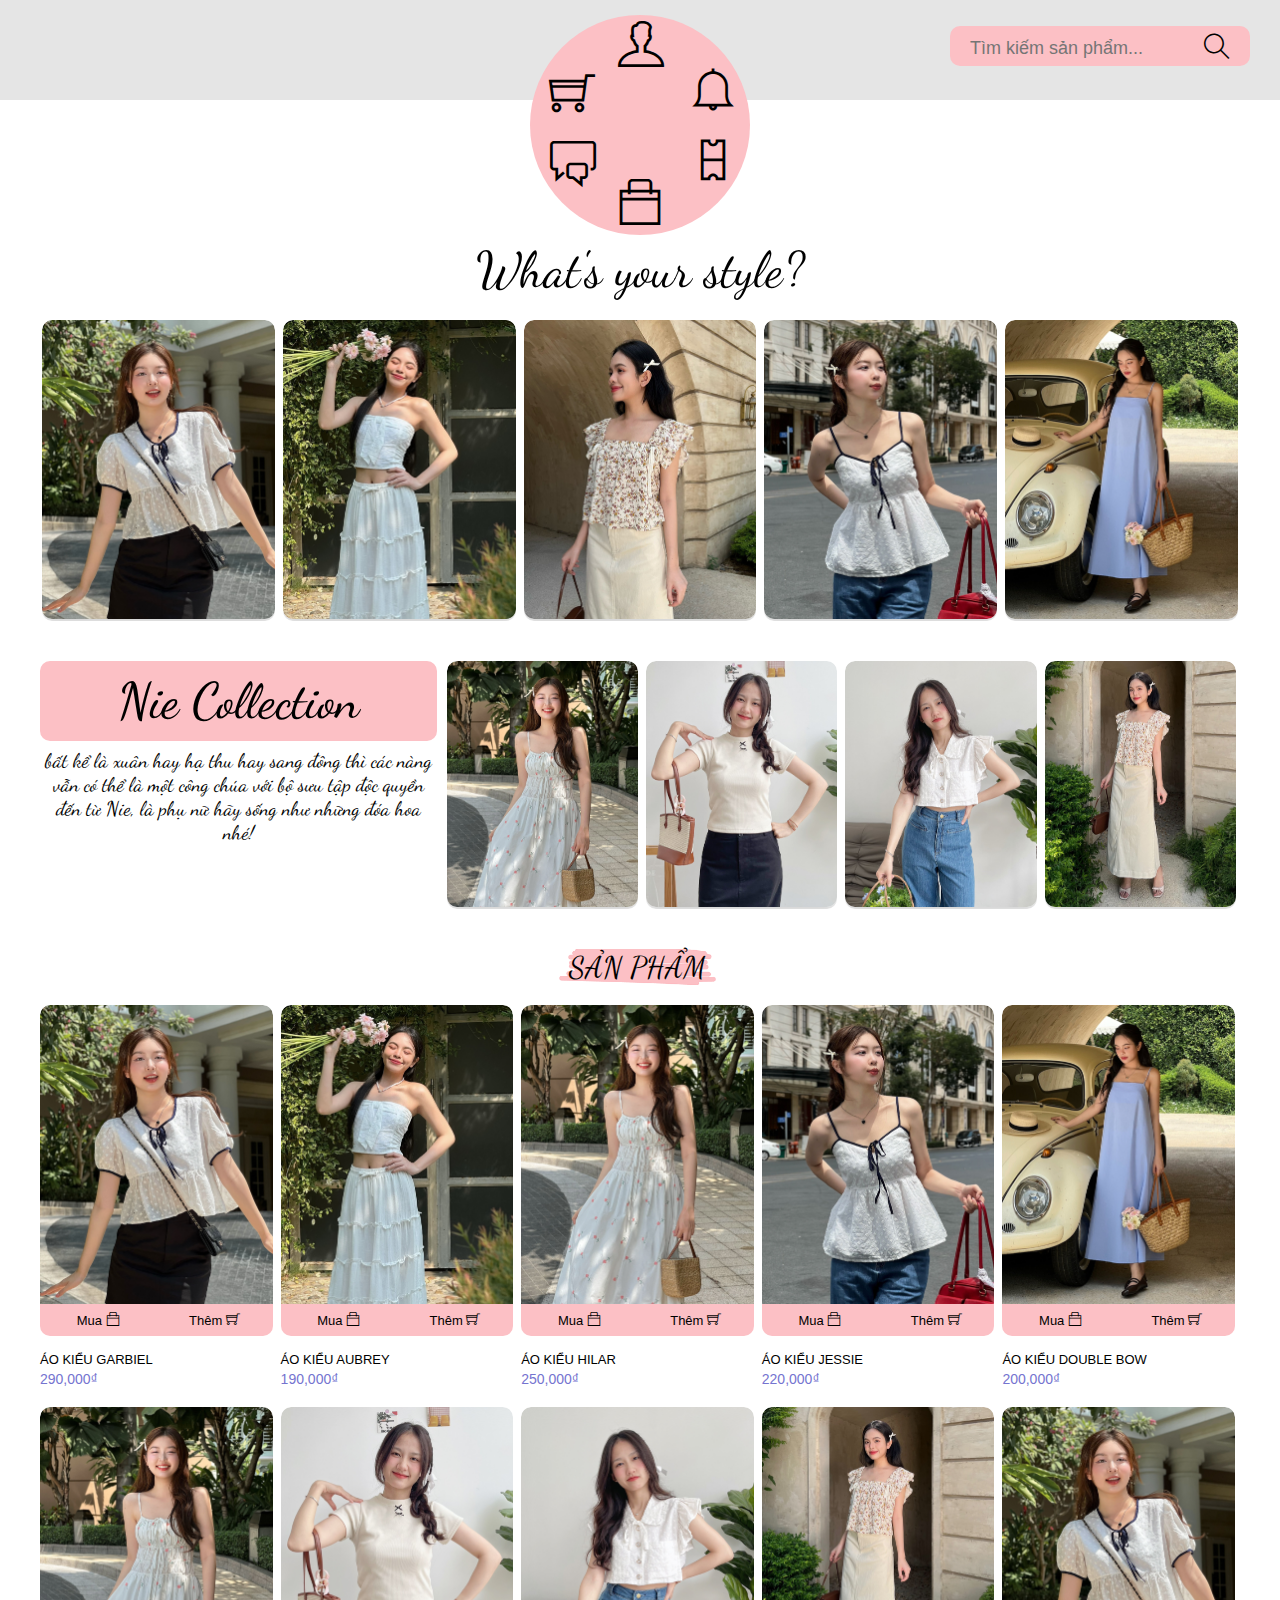
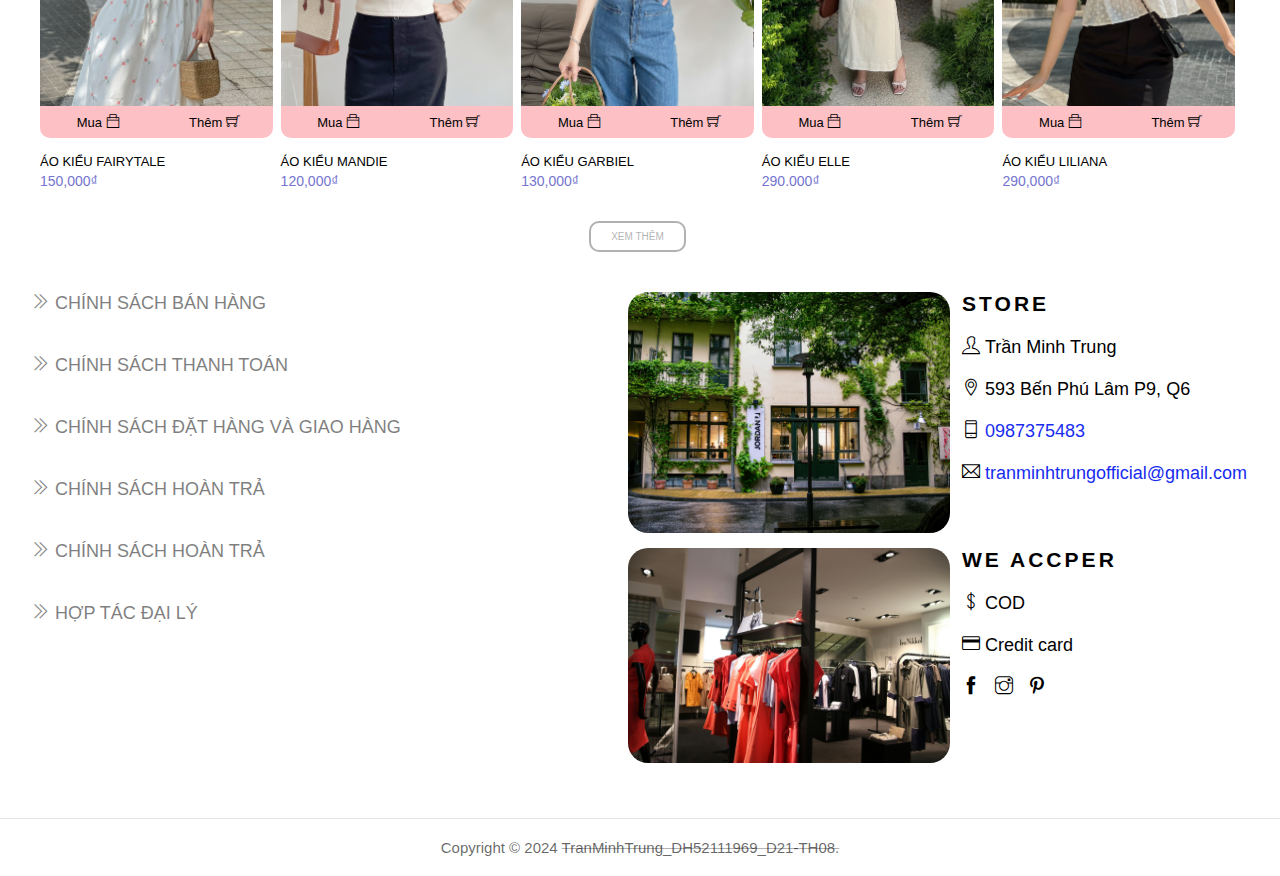
==== commit b568a97c: "update" ====
--- a/index.html
+++ b/index.html
@@ -5,20 +5,19 @@
   <meta charset="UTF-8" />
   <meta name="viewport" content="width=device-width, initial-scale=1.0" />
   <title>Nie's</title>
-  <link rel="stylesheet" href="../assets/font/themify-icons-font/themify-icons/themify-icons.css" />
-  <link rel="stylesheet" href="../assets/font/fontawesome-free-6.5.2-web/fontawesome-free-6.5.2-web/css/all.css">
+  <link rel="stylesheet" href="./assets/font/themify-icons-font/themify-icons/themify-icons.css" />
+  <link rel="stylesheet" href="./assets/font/fontawesome-free-6.5.2-web/css/all.css">
   <link rel="preconnect" href="https://fonts.googleapis.com" />
   <link rel="preconnect" href="https://fonts.gstatic.com" crossorigin />
   <link href="https://fonts.googleapis.com/css2?family=Dancing+Script:wght@400..700&display=swap" rel="stylesheet" />
-  <link rel="stylesheet"
-    href="https://fonts.googleapis.com/css2?family=Material+Symbols+Outlined:opsz,wght,FILL,GRAD@24,400,0,0" />
-  <link rel="icon" href="../assets/img/sale_icon.png" type="image/x-icon" />
-  <link rel="stylesheet" href="../assets/css/reset.css" />
-  <link rel="stylesheet" href="../assets/css/grid.css" />
-  <link rel="stylesheet" href="../assets/css/header.css" />
-  <link rel="stylesheet" href="../assets/css/content.css" />
-  <link rel="stylesheet" href="../assets/css/footer.css" />
-  <link rel="stylesheet" href="../assets/css/responsive.css">
+  <link rel="stylesheet" href="https://fonts.googleapis.com/css2?family=Material+Symbols+Outlined:opsz,wght,FILL,GRAD@24,400,0,0" />
+  <link rel="icon" href="./assets/img/sale_icon.png" type="image/x-icon" />
+  <link rel="stylesheet" href="./assets/css/reset.css" />
+  <link rel="stylesheet" href="./assets/css/grid.css" />
+  <link rel="stylesheet" href="./assets/css/header.css" />
+  <link rel="stylesheet" href="./assets/css/content.css" />
+  <link rel="stylesheet" href="./assets/css/footer.css" />
+  <link rel="stylesheet" href="./assets/css/responsive.css">
 </head>
 
 <body>
@@ -256,7 +255,7 @@
               <li class="fb-link">
                 <a href="https://facebook.com/noobyoup" target="_blank">
                   <img
-                    src="../assets/img/facebook_icon.png"
+                    src="./assets/img/facebook_icon.png"
                     alt="FaceBook"
                     class="socials_icon"
                   />
@@ -267,7 +266,7 @@
               <li class="ig-link">
                 <a href="https://instagram.com/noobyoupp" target="_blank">
                   <img
-                    src="../assets/img/ig_icon.jpg"
+                    src="./assets/img/ig_icon.jpg"
                     alt="Instagram"
                     class="socials_icon"
                   />
@@ -278,7 +277,7 @@
               <li class="pin-link">
                 <a href="https://facebook.com/noobyoup" target="_blank">
                   <img
-                    src="../assets/img/pinterest_icon.png"
+                    src="./assets/img/pinterest_icon.png"
                     alt="Pinterest"
                     class="socials_icon"
                   />
@@ -293,7 +292,7 @@
       <!-- <div class="sales-icon">
             <a href="#">
               <img
-                src="../assets/img/sale_icon.png"
+                src="./assets/img/sale_icon.png"
                 alt="sales"
               />
             </a>
@@ -317,35 +316,35 @@
             <div class="col l-2-4 m-4 c-4 style-img">
               <div class="style-img-item">
                 <a href="./detail.html">
-                  <img src="../assets/img/15.png" alt="style" />
+                  <img src="./assets/img/15.png" alt="style" />
                 </a>
               </div>
             </div>
             <div class="col l-2-4 m-4 c-4 style-img">
               <div class="style-img-item">
                 <a href="./detail.html">
-                  <img src="../assets/img/16.png" alt="style" />
+                  <img src="./assets/img/16.png" alt="style" />
                 </a>
               </div>
             </div>
             <div class="col l-2-4 m-4 c-4 style-img">
               <div class="style-img-item">
                 <a href="./detail.html">
-                  <img src="../assets/img/17.jpg" alt="style" />
+                  <img src="./assets/img/17.jpg" alt="style" />
                 </a>
               </div>
             </div>
             <div class="col l-2-4 m-4 c-4 style-img">
               <div class="style-img-item">
                 <a href="./detail.html">
-                  <img src="../assets/img/18.jpg" alt="style" />
+                  <img src="./assets/img/18.jpg" alt="style" />
                 </a>
               </div>
             </div>
             <div class="col l-2-4 m-4 c-4 style-img">
               <div class="style-img-item">
                 <a href="./detail.html">
-                  <img src="../assets/img/19.jpg" alt="style" />
+                  <img src="./assets/img/19.jpg" alt="style" />
                 </a>
               </div>
             </div>
@@ -372,28 +371,28 @@
                 <div class="col l-3 m-4 c-4 collection-img">
                   <div class="collection-img-item">
                     <a href="./detail.html">
-                      <img src="../assets/img/11.png" alt="collection" />
+                      <img src="./assets/img/11.png" alt="collection" />
                     </a>
                   </div>
                 </div>
                 <div class="col l-3 m-4 c-4 collection-img">
                   <div class="collection-img-item">
                     <a href="./detail.html">
-                      <img src="../assets/img/12.png" alt="collection" />
+                      <img src="./assets/img/12.png" alt="collection" />
                     </a>
                   </div>
                 </div>
                 <div class="col l-3 m-4 c-4 collection-img">
                   <div class="collection-img-item">
                     <a href="./detail.html">
-                      <img src="../assets/img/13.png" alt="collection" />
+                      <img src="./assets/img/13.png" alt="collection" />
                     </a>
                   </div>
                 </div>
                 <div class="col l-3 m-4 c-4 collection-img">
                   <div class="collection-img-item">
                     <a href="./detail.html">
-                      <img src="../assets/img/14.png" alt="collection" />
+                      <img src="./assets/img/14.png" alt="collection" />
                     </a>
                   </div>
                 </div>
@@ -409,12 +408,12 @@
         <!-- Begin: Product-Section -->
         <div class="product-section">
           <h1>SẢN PHẨM</h1>
-          <div class="row">
-            <div class="product col l-2-4 m-4 c-6">
-              <div class="image-product">
-                <div class="image-product-item">
-                  <a href="./detail.html">
-                    <img src="../assets/img/15.png" alt="product" />
+          <div class="row product-section-list">
+            <div class="product col l-2-4 m-4 c-6">
+              <div class="image-product">
+                <div class="image-product-item">
+                  <a href="./detail.html">
+                    <img src="./assets/img/15.png" alt="product" />
                   </a>
                 </div>
                 <div class="row button-add">
@@ -444,7 +443,7 @@
               <div class="image-product">
                 <div class="image-product-item">
                   <a href="./detail.html">
-                    <img src="../assets/img/16.png" alt="product" />
+                    <img src="./assets/img/16.png" alt="product" />
                   </a>
                 </div>
                 <div class="row button-add">
@@ -472,7 +471,7 @@
               <div class="image-product">
                 <div class="image-product-item">
                   <a href="./detail.html">
-                    <img src="../assets/img/11.png" alt="product" />
+                    <img src="./assets/img/11.png" alt="product" />
                   </a>
                 </div>
                 <div class="row button-add">
@@ -500,7 +499,7 @@
               <div class="image-product">
                 <div class="image-product-item">
                   <a href="./detail.html">
-                    <img src="../assets/img/18.jpg" alt="product" />
+                    <img src="./assets/img/18.jpg" alt="product" />
                   </a>
                 </div>
                 <div class="row button-add">
@@ -528,7 +527,7 @@
               <div class="image-product">
                 <div class="image-product-item">
                   <a href="./detail.html">
-                    <img src="../assets/img/19.jpg" alt="product" />
+                    <img src="./assets/img/19.jpg" alt="product" />
                   </a>
                 </div>
                 <div class="row button-add">
@@ -556,7 +555,7 @@
               <div class="image-product">
                 <div class="image-product-item">
                   <a href="./detail.html">
-                    <img src="../assets/img/11.png" alt="product" />
+                    <img src="./assets/img/11.png" alt="product" />
                   </a>
                 </div>
                 <div class="row button-add">
@@ -584,7 +583,7 @@
               <div class="image-product">
                 <div class="image-product-item">
                   <a href="./detail.html">
-                    <img src="../assets/img/12.png" alt="product" />
+                    <img src="./assets/img/12.png" alt="product" />
                   </a>
                 </div>
                 <div class="row button-add">
@@ -612,7 +611,7 @@
               <div class="image-product">
                 <div class="image-product-item">
                   <a href="./detail.html">
-                    <img src="../assets/img/13.png" alt="product" />
+                    <img src="./assets/img/13.png" alt="product" />
                   </a>
                 </div>
                 <div class="row button-add">
@@ -640,7 +639,7 @@
               <div class="image-product">
                 <div class="image-product-item">
                   <a href="./detail.html">
-                    <img src="../assets/img/14.png" alt="product" />
+                    <img src="./assets/img/14.png" alt="product" />
                   </a>
                 </div>
                 <div class="row button-add">
@@ -670,7 +669,7 @@
               <div class="image-product">
                 <div class="image-product-item">
                   <a href="./detail.html">
-                    <img src="../assets/img/15.png" alt="product" />
+                    <img src="./assets/img/15.png" alt="product" />
                   </a>
                 </div>
                 <div class="row button-add">
@@ -707,119 +706,139 @@
     <!-- Begin: Footer -->
     <div class="footer">
       <div class="grid wide">
-        <div class="footer-container">
-
-          <div class="row">
-            <!-- Begin: More -->
-            <div id="more" class="more col l-6 m-12 c-12">
-              <ul>
-                <li>
-                  <a href="#">
-                    <i class="arrow ti-angle-double-right"></i>
-                    CHÍNH SÁCH BÁN HÀNG
-                  </a>
-                </li>
-                <li>
-                  <a href="">
-                    <i class="arrow ti-angle-double-right"></i>
-                    CHÍNH SÁCH THANH TOÁN
-                  </a>
-                </li>
-                <li>
-                  <a href="">
-                    <i class="arrow ti-angle-double-right"></i>
-                    CHÍNH SÁCH ĐẶT HÀNG VÀ GIAO HÀNG
-                  </a>
-                </li>
-                <li>
-                  <a href="">
-                    <i class="arrow ti-angle-double-right"></i>
-                    CHÍNH SÁCH HOÀN TRẢ
-                  </a>
-                </li>
-                <li>
-                  <a href="">
-                    <i class="arrow ti-angle-double-right"></i>
-                    CHÍNH SÁCH HOÀN TRẢ
-                  </a>
-                </li>
-                <li>
-                  <a href="">
-                    <i class="arrow ti-angle-double-right"></i>
-                    HỢP TÁC ĐẠI LÝ
-                  </a>
-                </li>
-  
-              </ul>
-              <!-- <div class="btn-more">
+        <div class="row">
+          <!-- Begin: More -->
+          <div id="more" class="more col l-6 m-12 c-12">
+            <ul>
+              <li>
+                <a href="#">
+                  <i class="arrow ti-angle-double-right"></i>
+                  CHÍNH SÁCH BÁN HÀNG
+                </a>
+              </li>
+              <li>
+                <a href="">
+                  <i class="arrow ti-angle-double-right"></i>
+                  CHÍNH SÁCH THANH TOÁN
+                </a>
+              </li>
+              <li>
+                <a href="">
+                  <i class="arrow ti-angle-double-right"></i>
+                  CHÍNH SÁCH ĐẶT HÀNG VÀ GIAO HÀNG
+                </a>
+              </li>
+              <li>
+                <a href="">
+                  <i class="arrow ti-angle-double-right"></i>
+                  CHÍNH SÁCH HOÀN TRẢ
+                </a>
+              </li>
+              <li>
+                <a href="">
+                  <i class="arrow ti-angle-double-right"></i>
+                  CHÍNH SÁCH HOÀN TRẢ
+                </a>
+              </li>
+              <li>
+                <a href="">
+                  <i class="arrow ti-angle-double-right"></i>
+                  HỢP TÁC ĐẠI LÝ
+                </a>
+              </li>
+
+            </ul>
+            <!-- <div class="btn-more">
                 <a href="#">XEM THÊM</a>
               </div> -->
-            </div>
-            <!-- End: More -->
-  
-            <!-- Begin: Contact -->
-            <div id="contact" class="contact col l-6 m-12 c-12">
-              <div class="container-contact">
-                <div class="row">
-                  <div class="col l-6 m-6 c-12 contact">
-                    <img src="../assets/img/store.jpg" alt="store" />
-                    <img src="../assets/img/store (1).jpg" alt="store" />
-                  </div>
-  
-                  <div class="col l-6 m-6 c-12 contact">
-                    <h3 class="footer-store">STORE</h3>
-                    <ul>
-                      <li>
-                        <i class="ti-location-pin"></i>
-                        593 Bến Phú Lâm P9,Q6
-                      </li>
-                      <li>
-                        <i class="ti-mobile"></i>
-                        <a href="tel:0987375483" class="phone">0987375483</a>
-                      </li>
-                      <li>
-                        <i class="ti-email"></i>
-                        <a href="mailto:tranminhtrung@gmail.com" class="mail">tranminhtrung@gmail.com</a>
-                      </li>
-                    </ul>
-                    <h3 class="footer-accept">WE ACCPER</h3>
-                    <ul>
-                      <li>
-                        <i class="ti-money"></i>
-                        COD
-                      </li>
-                      <li>
-                        <i class="ti-credit-card"></i>
-                        Credit card
-                      </li>
-                    </ul>
-  
-                    <div class="socials-footer">
-  
-                      <a href="https://facebook.com/noobyoup" target="_blank">
-                        <i class="ti-facebook"></i>
-                      </a>
-  
-                      <a href="https://instagram.com/noobyoupp" target="_blank">
-                        <i class="ti-instagram"></i>
-                      </a>
-  
-                      <a href="#">
-                        <i class="ti-pinterest"></i>
-                    </div>
-                    </a>
-                  </div>
-                </div>
-              </div>
-            </div>
-            <!-- End: Contact -->
           </div>
-        </div>
-      </div>
+          <!-- End: More -->
+
+          <!-- Begin: Contact -->
+          <div id="contact" class="contact col l-6 m-12 c-12">
+            <div class="container-contact">
+              <div class="row">
+                <div class="col l-6 m-12 c-12 contact">
+                  <div class="row">
+                    <div class="contact col l-12 m-12 c-12">
+                      <img src="./assets/img/store.jpg" alt="store" />
+                    </div>
+                  </div>
+                </div>
+
+                <div class="contact contact-title col l-6 m-12 c-12">
+                  <h3 class="footer-store">STORE</h3>
+                  <ul>
+                    <li>
+                      <i class="ti-user"></i>
+                      <span>Trần Minh Trung</span>
+                    </li>
+                    <li>
+                      <i class="ti-location-pin"></i>
+                      593 Bến Phú Lâm P9, Q6
+                    </li>
+                    <li>
+                      <i class="ti-mobile"></i>
+                      <a href="tel:0987375483" class="phone">0987375483</a>
+                    </li>
+                    <li>
+                      <i class="ti-email"></i>
+                      <a href="mailto:tranminhtrungofficial@gmail.com" class="mail">tranminhtrungofficial@gmail.com</a>
+                    </li>
+                  </ul>
+                </div>
+
+                <div class="col l-6 m-12 c-12 contact">
+                  <div class="row">
+                    <div class="contact col l-12 m-12 c-12">
+                      <img src="./assets/img/store (1).jpg" alt="store" />
+
+                    </div>
+                  </div>
+                </div>
+
+                <div class="contact contact-title col l-6 m-12 c-12">
+                  <h3 class="footer-accept">WE ACCPER</h3>
+                  <ul>
+                    <li>
+                      <i class="ti-money"></i>
+                      COD
+                    </li>
+                    <li>
+                      <i class="ti-credit-card"></i>
+                      Credit card
+                    </li>
+                  </ul>
+
+                  <div class="socials-footer">
+
+                    <a href="https://facebook.com/noobyoup" target="_blank">
+                      <i class="ti-facebook"></i>
+                    </a>
+
+                    <a href="https://instagram.com/noobyoupp" target="_blank">
+                      <i class="ti-instagram"></i>
+                    </a>
+
+                    <a href="#">
+                      <i class="ti-pinterest"></i>
+                    </a>
+                  </div>
+                </div>
+              </div>
+            </div>
+          </div>
+          <!-- End: Contact -->
+        </div>
+
+      </div>
+      <div class="line-full"></div>
+
+      <p class="copyright">Copyright © 2024 <a href="https://www.facebook.com/noobyoup">TranMinhTrung_DH52111969_D21-TH08.</a></p>
     </div>
     <!-- End: Footer -->
   </div>
-  <script src="../assets/js/main.js"></script>
+  <script src="./assets/js/main.js"></script>
 </body>
 
 </html>--- a/assets/css/content.css
+++ b/assets/css/content.css
@@ -355,7 +355,7 @@
     font-size: 1.6rem;
     color: #DD478D;;
     padding: 0 20px 0 0;
-    margin-top: 4px;
+    margin-top: 2.8rem;
     border-color: transparent;
     border-bottom: 1px solid #000;
     background-color: #fff;
@@ -381,7 +381,7 @@
     font-family: "Dancing Script", cursive;
     text-decoration: none;
     color: black;
-    font-size: 5rem;
+    font-size: 4.6rem;
 }
 
 .main-logo-product{
@@ -416,9 +416,6 @@
 }
 
 /* Buy Section */
-.buy-section .header-buy{
-}
-
 .buy-section .sidebar-left{
     padding-top: 20px;
     padding-right: 100px;
@@ -682,18 +679,9 @@
     transform: translateX(-50%);
 }
 
-.product-section-page .header-product{
-    visibility: hidden;
-}
-
-
 /* Detail Product Page */
 .product-detail-container{
     padding-top: 40px;
-}
-
-.product-detail-container .list-image-detail{
-
 }
 
 .product-detail-container .list-image-detail li{
@@ -846,4 +834,62 @@
 
 .product-detail-container .product-detail-item{
     margin: 0;
+}
+
+.product-detail-container .page-dots{
+
+}
+
+.product-detail-container .page-dots{
+
+}
+
+.product-detail-container .page-dots li{
+
+}
+
+
+
+
+/* Product Page */
+.product-section-page .header-product{
+    visibility: hidden;
+}
+
+.product-section-page .pagination-product{
+    display: flex;
+    justify-content: center;
+}
+
+.product-section-page .pagination-product__active{
+    margin-top: 40px;
+}
+
+.product-section-page .pagination-product .prev{
+    margin-right: 20px;
+}
+
+.product-section-page .pagination-product a{
+    padding: 10px;
+    margin: 0 10px;
+    font-size: 1.6rem;
+    font-weight: 500;
+    text-decoration: none;
+    color: #DD478D;
+}
+
+.product-section-page .pagination-product .page-node{
+    opacity: 0.4;
+}
+
+.product-section-page .pagination-product .next{
+    margin-left: 20px;
+}
+
+.product-section-page .pagination-product .page-node__active{
+    opacity: 1;
+}
+
+.product-section-page .pagination-product a:hover{
+    color: var(--primary-color);
 }--- a/assets/css/footer.css
+++ b/assets/css/footer.css
@@ -1,12 +1,12 @@
 .footer{
     margin-left: auto;
     margin-right: auto;
-    padding-top: 40px;
+    padding-top: 4rem;
 }
 
 .footer-container,
 .style-section .image-container{
-    padding: 0 10px;
+    padding: 0 1rem;
 }
 
 .more{
@@ -21,7 +21,7 @@
 
 .more .btn-more{
     opacity: 1;
-    border-radius: 10px;
+    border-radius: 1rem;
     width: fit-content;
     margin-top: 0;
     background-color: white;
@@ -37,7 +37,7 @@
 }
 
 .more li{
-    padding: 0 0 40px;
+    padding: 0 0 4rem;
     list-style: none;
     scale: 1;
     transition: 0.2s;
@@ -60,7 +60,7 @@
 
 .container-contact h3,
 .container-contact li{
-    padding-bottom: 20px;
+    padding-bottom: 2rem;
 }
 
 .container-contact li{
@@ -70,7 +70,7 @@
 .container-contact a{
     color: #182cef;
     opacity: 1;
-    padding: 13px 0;
+    padding: 1.3rem 0;
     text-decoration: none;
 }
 
@@ -81,19 +81,44 @@
 .container-contact .socials-footer a{
     text-decoration: none;
     color: black;
-    padding-right: 10px;
+    padding-right: 1rem;
 }
 
 .container-contact h3{
-    letter-spacing: 3px;
+    letter-spacing: 0.3rem;
 }
 
-.container-contact .contact .footer-accept{
-    padding-top: 74px;
-}
 
 .container-contact img{
     width: 100%;
-    border-radius: 20px;
-    margin-bottom: 10px;
+    border-radius: 2rem;
+    margin-bottom: 1rem;
+}
+
+.footer .container-contact .contact-title{
+    padding-left: 1.6rem;
+}
+
+.footer .copyright {
+    color: rgba(0, 0, 0, 0.6);
+    margin: 20px 0;
+    font-size: 15px;
+    text-align: center;
+}
+.footer .copyright a {
+    color: rgba(0, 0, 0, 0.6);
+    text-decoration: line-through rgba(0, 0, 0, 0.3);
+}
+
+.footer .copyright a:hover{
+    opacity: 0.6;
+}
+
+.footer .line-full{
+    position: relative;
+    width: 100%;
+    height: 1px;
+    background-color: rgba(0, 0, 0, 0.1);
+    margin-top: 40px;
+    text-align: center;
 }--- a/assets/css/responsive.css
+++ b/assets/css/responsive.css
@@ -67,7 +67,16 @@
     .product-section-page .soft-by{
         padding: 10px;
     }
-    
+    .contact-title{
+        text-align: center;
+    }
+    .product-detail-container .info-product .btn-addcart-product{
+        width: 100%;
+        text-align: center;
+    }
+    .product-detail-container .info-product .product-title{
+        /* margin-top: 70px; */
+    }
 }
 
 /* Tablet */
@@ -94,9 +103,6 @@
     .product-section .image-product .action-buy,
     .product-section .image-product .action-show{
         font-size: 1.2rem;
-    }
-    .container-contact .contact .footer-accept{
-        padding-top: 90px;
     }
     .product-section .image-product .action-buy,
     .product-section .image-product .action-show{
@@ -145,9 +151,6 @@
     .product-section .image-product .action-show{
         font-size: 1.1rem;
     }   
-    .container-contact .contact .footer-accept{
-        padding-top: 0;
-    }
     .product-section .image-product .action-buy,
     .product-section .image-product .action-show{
         padding: 9px 20px;
@@ -168,6 +171,17 @@
     }
     .product-detail-container .list-image-detail{
         display: none;
+    }
+    .style-section .image-container,
+    .product-section .product-section-list{
+        padding: 4px;
+    }
+    .footer-container{
+        padding: 0px;
+    }
+    .product-section-page .pagination-product a{
+        padding: 10px;
+        margin: 0;
     }
 }
 
@@ -212,9 +226,6 @@
     .product-section{
         margin-right: 14px; 
     }
-    .container-contact .contact .footer-accept{
-        padding-top: 34px;
-    }
     .product-section .image-product .action-buy,
     .product-section .image-product .action-show{
     padding: 9px 14px;
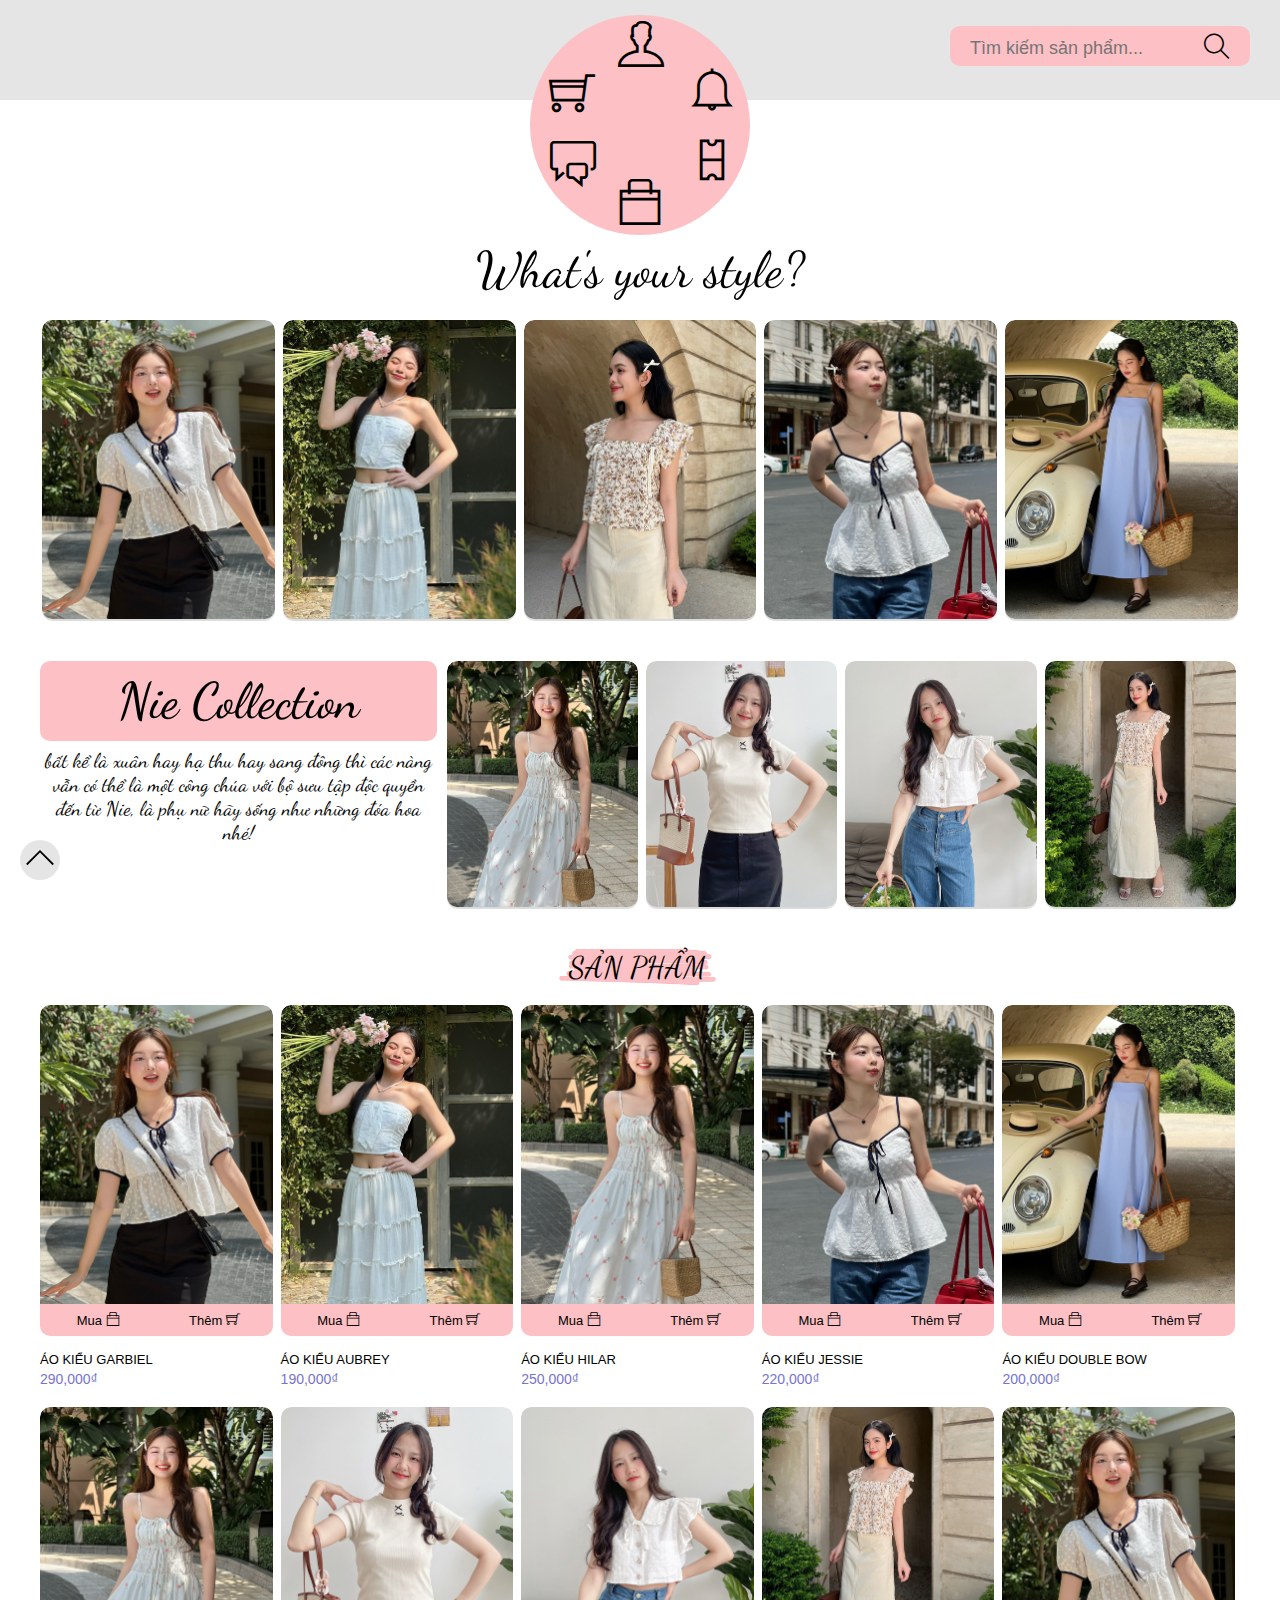
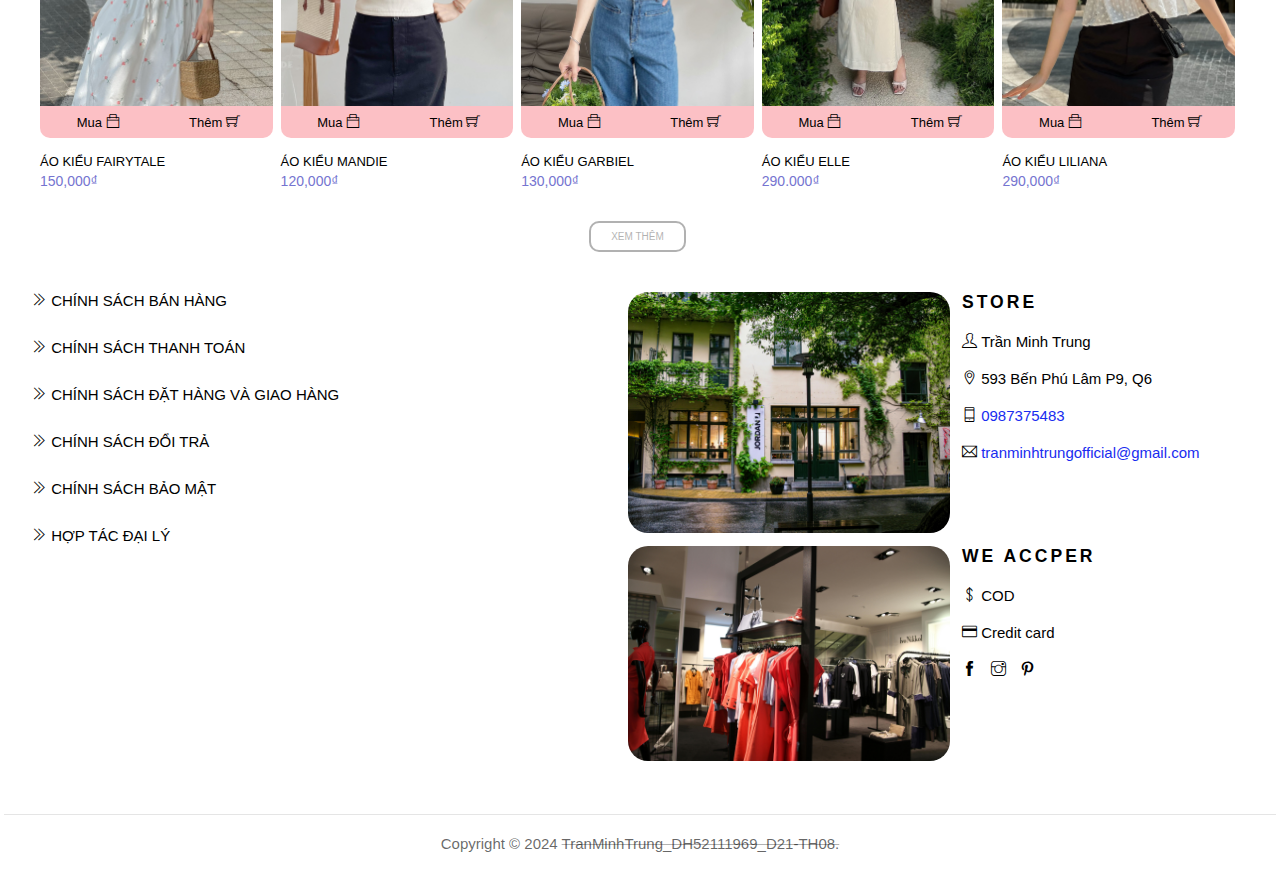
==== commit 6a133524: "big update" ====
--- a/index.html
+++ b/index.html
@@ -10,7 +10,8 @@
   <link rel="preconnect" href="https://fonts.googleapis.com" />
   <link rel="preconnect" href="https://fonts.gstatic.com" crossorigin />
   <link href="https://fonts.googleapis.com/css2?family=Dancing+Script:wght@400..700&display=swap" rel="stylesheet" />
-  <link rel="stylesheet" href="https://fonts.googleapis.com/css2?family=Material+Symbols+Outlined:opsz,wght,FILL,GRAD@24,400,0,0" />
+  <link rel="stylesheet"
+    href="https://fonts.googleapis.com/css2?family=Material+Symbols+Outlined:opsz,wght,FILL,GRAD@24,400,0,0" />
   <link rel="icon" href="./assets/img/sale_icon.png" type="image/x-icon" />
   <link rel="stylesheet" href="./assets/css/reset.css" />
   <link rel="stylesheet" href="./assets/css/grid.css" />
@@ -57,29 +58,29 @@
           <span class="tooltip-cart">Giỏ hàng</span>
         </label>
         <div class="cmt-icon">
-          <a href="#">
+          <a href="https://www.messenger.com" target="_blank">
             <i class="ti-comments"></i>
           </a>
           <span class="tooltip-cmt">Tin nhắn</span>
         </div>
-        <div class="bag-icon">
-          <a href="#">
-            <i class="ti-bag"></i>
-          </a>
+        <label for="modal-input-history" class="bag-icon">
+          <!-- <a href="#"> -->
+          <i class="ti-bag"></i>
+          <!-- </a> -->
           <span class="tooltip-bag">Lịch sử mua hàng</span>
-        </div>
-        <div class="ticket-icon">
-          <a href="#">
+        </label>
+        <label for="modal-input-voucher" class="ticket-icon">
+          <!-- <a href="#"> -->
             <i class="ti-ticket"></i>
-          </a>
+          <!-- </a> -->
           <span class="tooltip-ticket">Voucher</span>
-        </div>
-        <div class="bell-icon">
-          <a href="#">
+        </label>
+        <label for="modal-input-notification" class="bell-icon">
+          <!-- <a href="#"> -->
             <i class="ti-bell"></i>
-          </a>
+          <!-- </a> -->
           <span class="tooltip-bell">Thông báo</span>
-        </div>
+        </label>
       </div>
     </div>
     <!-- End: Header -->
@@ -87,10 +88,16 @@
     <input type="checkbox" hidden class="input-login" id="modal-input-login" />
     <input type="checkbox" hidden class="input-menu" id="modal-input-menu" />
     <input type="checkbox" hidden class="input-cart" id="modal-input-cart" />
+    <input type="checkbox" hidden class="input-notification" id="modal-input-notification" />
+    <input type="checkbox" hidden class="input-history" id="modal-input-history" />
+    <input type="checkbox" hidden class="input-voucher" id="modal-input-voucher" />
 
     <label for="modal-input-login" class="overlay-login"></label>
     <label for="modal-input-menu" class="overlay-menu"></label>
     <label for="modal-input-cart" class="overlay-cart"></label>
+    <label for="modal-input-notification" class="overlay-notification"></label>
+    <label for="modal-input-history" class="overlay-history"></label>
+    <label for="modal-input-voucher" class="overlay-voucher"></label>
 
     <!-- Modal Login -->
     <div class="modal-login">
@@ -105,20 +112,8 @@
 
       <div class="modal-body">
         <form action="">
-          <!-- <label for="" class="modal-label">
-              <i class="ti-shopping-cart"></i>
-              Tickets, $15 per person
-            </label> -->
-
           <input type="email" class="modal-input" placeholder="Email.." required />
-
-          <!-- <label for="" class="modal-label">
-              <i class="ti-user"></i>
-              Send To
-            </label> -->
-
           <input type="password" class="modal-input" placeholder="Mật khẩu.." required />
-
           <button class="buy-tickets">
             ĐĂNG NHẬP
             <i class="ti-check"></i>
@@ -128,10 +123,10 @@
       </div>
       <div class="modal-footer">
         <p class="modal-help">
-          Khách hàng mới? <a href="" class="create-acc">Tạo tài khoản</a>
+          Khách hàng mới? <a href="#" class="create-acc">Tạo tài khoản</a>
         </p>
         <p class="modal-help">
-          Quên mật khẩu? <a href="" class="restore-pwd">Khôi phục mật khẩu</a>
+          Quên mật khẩu? <a href="#" class="restore-pwd">Khôi phục mật khẩu</a>
         </p>
       </div>
     </div>
@@ -149,7 +144,7 @@
 
       <div class="modal-body">
         <div class="modal-content">
-          <table class="cart-view">
+          <!-- <table class="cart-view">
             <tbody>
               <tr>
                 <td>
@@ -160,13 +155,370 @@
                 </td>
               </tr>
             </tbody>
-          </table>
+          </table> -->
+          <div class="row cart-product-list">
+            <div class="col l-3 m-2 c-2 cart-product-img">
+              <img src="./assets/img/11.png" alt="">
+            </div>
+            <div class="col l-6 m-8 c-8 cart-product-title">
+              <div>
+                <p>ÁO KIỂU GARBIEL</p>
+                <select class="size-product">
+                  <option value="">Size S</option>
+                  <option value="ha-noi">Size M</option>
+                  <option value="tphcm">Size L</option>
+                </select>
+                <p class="cart-product-price">290,000₫</p>
+              </div>
+            </div>
+            <div class="col l-3 m-2 c-2 cart-product-quantity">
+              <div class="quantity-product">
+                <input type="button" value="-" class="quantity-btn-minus">
+                <input type="text" value="1" class="quantity-select">
+                <input type="button" value="+" class="quantity-btn-plus">
+              </div>
+              <p class="cart-product-price">290,000₫</p>
+            </div>
+          </div>
+          <div class="row cart-product-list">
+            <div class="col l-3 m-2 c-2 cart-product-img">
+              <img src="./assets/img/12.png" alt="">
+            </div>
+            <div class="col l-6 m-8 c-8 cart-product-title">
+              <div>
+                <p>ÁO KIỂU FAIRYTALE</p>
+                <select class="size-product">
+                  <option value="">Size S</option>
+                  <option value="ha-noi">Size M</option>
+                  <option value="tphcm">Size L</option>
+                </select>
+                <p class="cart-product-price">180,000₫</p>
+              </div>
+            </div>
+            <div class="col l-3 m-2 c-2 cart-product-quantity">
+              <div class="quantity-product">
+                <input type="button" value="-" class="quantity-btn-minus">
+                <input type="text" value="1" class="quantity-select">
+                <input type="button" value="+" class="quantity-btn-plus">
+              </div>
+              <p class="cart-product-price">180,000₫</p>
+            </div>
+          </div>
+          <div class="row cart-product-list">
+            <div class="col l-3 m-2 c-2 cart-product-img">
+              <img src="./assets/img/13.png" alt="">
+            </div>
+            <div class="col l-6 m-8 c-8 cart-product-title">
+              <div>
+                <p>ÁO KIỂU AUBREY</p>
+                <select class="size-product">
+                  <option value="">Size S</option>
+                  <option value="ha-noi">Size M</option>
+                  <option value="tphcm">Size L</option>
+                </select>
+                <p class="cart-product-price">200,000₫</p>
+              </div>
+            </div>
+            <div class="col l-3 m-2 c-2 cart-product-quantity">
+              <div class="quantity-product">
+                <input type="button" value="-" class="quantity-btn-minus">
+                <input type="text" value="1" class="quantity-select">
+                <input type="button" value="+" class="quantity-btn-plus">
+              </div>
+              <p class="cart-product-price">200,000₫</p>
+            </div>
+          </div>
         </div>
       </div>
 
       <div class="line"></div>
 
       <div class="modal-footer">
+        <table class="total">
+          <tr>
+            <td class="text-left">
+              TỔNG TIỀN:
+            </td>
+            <td class="text-right">
+              670.000<sup>₫</sup>
+            </td>
+          </tr>
+        </table>
+        <div>
+          <button class="buy-cart">
+            THANH TOÁN
+            <i class="ti-check"></i>
+          </button>
+        </div>
+      </div>
+    </div>
+
+    <!-- Modal Menu -->
+    <div class="modal-menu">
+      <label for="modal-input-menu" class="modal-close-menu">
+        <i class="ti-close"></i>
+      </label>
+      <ul class="nav_mobile-list">
+        <li>
+          <a href="#" class="nav_mobile-link">
+            ÁO
+            <i class="ti-angle-right arrow-right"></i>
+          </a>
+        </li>
+        <li>
+          <a href="#" class="nav_mobile-link">
+            ÁO KHOÁC
+            <i class="ti-angle-right arrow-right"></i>
+          </a>
+        </li>
+        <li>
+          <a href="#" class="nav_mobile-link">
+            QUẦN
+            <i class="ti-angle-right arrow-right"></i>
+          </a>
+        </li>
+        <li>
+          <a href="#" class="nav_mobile-link">
+            ĐẦM
+            <i class="ti-angle-right arrow-right"></i>
+          </a>
+        </li>
+        <li>
+          <a href="#" class="nav_mobile-link">
+            VÁY
+            <i class="ti-angle-right arrow-right"></i>
+          </a>
+        </li>
+        <li>
+          <a href="#" class="nav_mobile-link">
+            VOUCHER
+          </a>
+
+        </li>
+        <li>
+          <a href="#" class="nav_mobile-link">
+            LỊCH SỬ MUA HÀNG
+          </a>
+        </li>
+        <li class="element-translate">
+          <a href="#more" class="nav_mobile-link">
+            CHÍNH SÁCH
+          </a>
+        </li>
+        <li class="element-translate">
+          <a href="#contact" class="nav_mobile-link">
+            LIÊN HỆ
+          </a>
+        </li>
+      </ul>
+    </div>
+
+    <!-- Modal Notification -->
+    <div class="modal-notification">
+      <label for="modal-input-notification" class="modal-close-notification">
+        <i class="ti-close"></i>
+      </label>
+
+      <div class="modal-header">
+        <i class="modal-header-icon ti-bell"></i>
+        Thông báo
+      </div>
+
+      <div class="modal-body">
+        <div class="modal-content">
+          <h2>Gần đây</h2>
+          <div class="row notification-list">
+            <div class="col l-1 m-1 c-1 notification-icon">
+              <div>
+                <i class="ti-check"></i>
+              </div>
+            </div>
+            <div class="col l-10 m-10 c-10 notification-title">
+              <div>
+                <p>Đơn hàng của bạn đã giao thành công.</p>
+              </div>
+            </div>
+            <div class="col l-1 m-1 c-1 notification-date">
+              <span>20/5</span>
+            </div>
+          </div>
+          <div class="row notification-list">
+            <div class="col l-1 m-1 c-1 notification-icon">
+              <div>
+                <i class="ti-shopping-cart"></i>
+              </div>
+            </div>
+            <div class="col l-10 m-10 c-10 notification-title">
+              <div>
+                <p>Sản phẩm trong giỏ hàng của bạn đang có giá sốc.</p>
+              </div>
+            </div>
+            <div class="col l-1 m-1 c-1 notification-date">
+              <span>16/5</span>
+            </div>
+          </div>
+          <div class="row notification-list">
+            <div class="col l-1 m-1 c-1 notification-icon">
+              <div>
+                <i class="ti-ticket"></i>
+              </div>
+            </div>
+            <div class="col l-10 m-10 c-10 notification-title">
+              <div>
+                <p>10 vouchers ngập tràn cho nàng đón hè. Săn ngay!</p>
+              </div>
+            </div>
+            <div class="col l-1 m-1 c-1 notification-date">
+              <span>10/5</span>
+            </div>
+          </div>
+
+          <div class="line"></div>
+          <h2>Tháng 4</h2>
+
+          <div class="row notification-list">
+            <div class="col l-1 m-1 c-1 notification-icon">
+              <div>
+                <i class="ti-gift"></i>
+              </div>
+            </div>
+            <div class="col l-10 m-10 c-10 notification-title">
+              <div>
+                <p>Tháng của lời nói dối, 100 deals không thể từ chối.</p>
+              </div>
+            </div>
+            <div class="col l-1 m-1 c-1 notification-date">
+              <span>18/4</span>
+            </div>
+          </div>
+          <div class="row notification-list">
+            <div class="col l-1 m-1 c-1 notification-icon">
+              <div>
+                <i class="ti-truck"></i>
+              </div>
+            </div>
+            <div class="col l-10 m-10 c-10 notification-title">
+              <div>
+                <p>Đơn hàng của bạn đang trong quá trình giao.</p>
+              </div>
+            </div>
+            <div class="col l-1 m-1 c-1 notification-date">
+              <span>10/4</span>
+            </div>
+          </div>
+          <div class="row notification-list">
+            <div class="col l-1 m-1 c-1 notification-icon">
+              <div>
+                <i class="ti-mobile"></i>
+              </div>
+            </div>
+            <div class="col l-10 m-10 c-10 notification-title">
+              <div>
+                <p>Hãy chú ý thiết bị di động của bạn, shipper đang trên đường giao hàng tới.</p>
+              </div>
+            </div>
+            <div class="col l-1 m-1 c-1 notification-date">
+              <span>08/4</span>
+            </div>
+          </div>
+
+          <div class="line"></div>
+          <h2>Cũ hơn</h2>
+
+          <div class="row notification-list">
+            <div class="col l-1 m-1 c-1 notification-icon">
+              <div>
+                <i class="ti-check"></i>
+              </div>
+            </div>
+            <div class="col l-10 m-10 c-10 notification-title">
+              <div>
+                <p>Đơn hàng của bạn đã giao thành công.</p>
+              </div>
+            </div>
+            <div class="col l-1 m-1 c-1 notification-date">
+              <span>20/3</span>
+            </div>
+          </div>
+          <div class="row notification-list">
+            <div class="col l-1 m-1 c-1 notification-icon">
+              <div>
+                <i class="ti-shopping-cart"></i>
+              </div>
+            </div>
+            <div class="col l-10 m-10 c-10 notification-title">
+              <div>
+                <p>Sản phẩm trong giỏ hàng của bạn đang có giá sốc.</p>
+              </div>
+            </div>
+            <div class="col l-1 m-1 c-1 notification-date">
+              <span>16/3</span>
+            </div>
+          </div>
+          <div class="row notification-list">
+            <div class="col l-1 m-1 c-1 notification-icon">
+              <div>
+                <i class="ti-ticket"></i>
+              </div>
+            </div>
+            <div class="col l-10 m-10 c-10 notification-title">
+              <div>
+                <p>10 vouchers ngập tràn cho nàng đón hè. Săn ngay!</p>
+              </div>
+            </div>
+            <div class="col l-1 m-1 c-1 notification-date">
+              <span>10/2</span>
+            </div>
+          </div>
+          <div class="row notification-list">
+            <div class="col l-1 m-1 c-1 notification-icon">
+              <div>
+                <i class="ti-gift"></i>
+              </div>
+            </div>
+            <div class="col l-10 m-10 c-10 notification-title">
+              <div>
+                <p>Tháng của lời nói dối, 100 deals không thể từ chối.</p>
+              </div>
+            </div>
+            <div class="col l-1 m-1 c-1 notification-date">
+              <span>18/1</span>
+            </div>
+          </div>
+          <div class="row notification-list">
+            <div class="col l-1 m-1 c-1 notification-icon">
+              <div>
+                <i class="ti-truck"></i>
+              </div>
+            </div>
+            <div class="col l-10 m-10 c-10 notification-title">
+              <div>
+                <p>Đơn hàng của bạn đang trong quá trình giao.</p>
+              </div>
+            </div>
+            <div class="col l-1 m-1 c-1 notification-date">
+              <span>10/1</span>
+            </div>
+          </div>
+          <div class="row notification-list">
+            <div class="col l-1 m-1 c-1 notification-icon">
+              <div>
+                <i class="ti-mobile"></i>
+              </div>
+            </div>
+            <div class="col l-10 m-10 c-10 notification-title">
+              <div>
+                <p>Hãy chú ý thiết bị di động của bạn, shipper đang trên đường giao hàng tới.</p>
+              </div>
+            </div>
+            <div class="col l-1 m-1 c-1 notification-date">
+              <span>08/1</span>
+            </div>
+          </div>
+
+        </div>
+      </div>
+      <!-- <div class="modal-footer">
         <table class="total">
           <tr>
             <td class="text-left">
@@ -183,130 +535,188 @@
             <i class="ti-check"></i>
           </button>
         </div>
-      </div>
+      </div> -->
     </div>
 
-    <!-- Modal Menu -->
-    <div class="modal-menu">
-      <label for="modal-input-menu" class="modal-close-menu">
+    <!-- Modal History -->
+    <div class="modal-history">
+      <label for="modal-input-history" class="modal-close-history">
         <i class="ti-close"></i>
       </label>
-      <ul class="nav_mobile-list">
-        <li>
-          <a href="" class="nav_mobile-link">
-            ÁO
-            <i class="ti-angle-right arrow-right"></i>
-          </a>
-        </li>
-        <li>
-          <a href="" class="nav_mobile-link">
-            ÁO KHOÁC
-            <i class="ti-angle-right arrow-right"></i>
-          </a>
-        </li>
-        <li>
-          <a href="" class="nav_mobile-link">
-            QUẦN
-            <i class="ti-angle-right arrow-right"></i>
-          </a>
-        </li>
-        <li>
-          <a href="" class="nav_mobile-link">
-            ĐẦM
-            <i class="ti-angle-right arrow-right"></i>
-          </a>
-        </li>
-        <li>
-          <a href="" class="nav_mobile-link">
-            VÁY
-            <i class="ti-angle-right arrow-right"></i>
-          </a>
-        </li>
-        <li>
-          <a href="" class="nav_mobile-link">
-            VOUCHER
-          </a>
-
-        </li>
-        <li>
-          <a href="" class="nav_mobile-link">
-            LỊCH SỬ MUA HÀNG
-          </a>
-        </li>
-        <li class="element-translate">
-          <a href="#more" class="nav_mobile-link">
-            CHÍNH SÁCH
-          </a>
-        </li>
-        <li class="element-translate">
-          <a href="#contact" class="nav_mobile-link">
-            LIÊN HỆ
-          </a>
-        </li>
-      </ul>
+
+      <div class="modal-header">
+        <i class="modal-header-icon ti-bag"></i>
+        Lịch sử mua hàng
+      </div>
+
+      <div class="modal-body">
+        <div class="modal-content">
+          <div class="row cart-product-list">
+            <div class="col l-3 m-2 c-2 cart-product-img">
+              <img src="./assets/img/11.png" alt="">
+            </div>
+            <div class="col l-6 m-8 c-8 cart-product-title">
+              <div>
+                <p>ÁO KIỂU GARBIEL</p>
+                <p>Size S</p>
+                <p>x1</p>
+              </div>
+            </div>
+            <div class="col l-3 m-2 c-2 cart-product-quantity">
+              <p class="cart-product-status">HOÀN THÀNH</p>
+              <p class="cart-product-price">290,000₫</p>
+              <button class="cart-product-buy">
+                <a href="./detail.html">MUA LẠI</a>
+              </button>
+            </div>
+          </div>
+          <div class="row cart-product-list">
+            <div class="col l-3 m-2 c-2 cart-product-img">
+              <img src="./assets/img/12.png" alt="">
+            </div>
+            <div class="col l-6 m-8 c-8 cart-product-title">
+              <div>
+                <p>ÁO KIỂU FAIRYTALE</p>
+                <p>Size S</p>
+                <p>x1</p>
+              </div>
+            </div>
+            <div class="col l-3 m-2 c-2 cart-product-quantity">
+              <p class="cart-product-status">HOÀN THÀNH</p>
+              <p class="cart-product-price">180,000₫</p>
+              <button class="cart-product-buy">
+                <a href="./detail.html">MUA LẠI</a>
+              </button>
+            </div>
+          </div>
+          <div class="row cart-product-list">
+            <div class="col l-3 m-2 c-2 cart-product-img">
+              <img src="./assets/img/13.png" alt="">
+            </div>
+            <div class="col l-6 m-8 c-8 cart-product-title">
+              <div>
+                <p>ÁO KIỂU AUBREY</p>
+                <p>Size S</p>
+                <p>x1</p>
+              </div>
+            </div>
+            <div class="col l-3 m-2 c-2 cart-product-quantity">
+              <p class="cart-product-status">HOÀN THÀNH</p>
+              <p class="cart-product-price">200,000₫</p>
+              <button class="cart-product-buy">
+                <a href="./detail.html">MUA LẠI</a>
+              </button>
+            </div>
+          </div>
+        </div>
+      </div>
+
+      <div class="line"></div>
     </div>
 
+    <!-- Modal Voucher -->
+    <div class="modal-voucher">
+      <label for="modal-input-voucher" class="modal-close-voucher">
+        <i class="ti-close"></i>
+      </label>
+
+      <div class="modal-header">
+        <i class="modal-header-icon ti-ticket"></i>
+        Voucher
+      </div>
+
+      <div class="modal-body">
+        <div class="modal-content">
+          <h2>Đón tháng hè, cùng Nie's diện đẹp nhe!</h2>
+          <div class="row cart-product-list">
+            <div class="col l-3 m-2 c-2 cart-product-img">
+              <img src="./assets/img/voucher.png" alt="voucher">
+            </div>
+            <div class="col l-6 m-8 c-8 cart-product-title">
+              <div>
+                <p>Giảm 10% Giảm tối đa ₫30k <br>Đơn Tối Thiểu ₫150k</p>
+              </div>
+            </div>
+            <div class="col l-3 m-2 c-2 cart-product-quantity">
+              <button class="cart-product-buy">
+                <a href="./detail.html">LƯU</a>
+              </button>
+            </div>
+          </div>
+          <div class="row cart-product-list">
+            <div class="col l-3 m-2 c-2 cart-product-img">
+              <img src="./assets/img/voucher.png" alt="voucher">
+            </div>
+            <div class="col l-6 m-8 c-8 cart-product-title">
+              <div>
+                <p>Giảm 10% Giảm tối đa ₫30k <br>Đơn Tối Thiểu ₫150k</p>
+              </div>
+            </div>
+            <div class="col l-3 m-2 c-2 cart-product-quantity">
+              <button class="cart-product-buy">
+                <a href="./detail.html">LƯU</a>
+              </button>
+            </div>
+          </div>
+          <div class="row cart-product-list">
+            <div class="col l-3 m-2 c-2 cart-product-img">
+              <img src="./assets/img/voucher.png" alt="voucher">
+            </div>
+            <div class="col l-6 m-8 c-8 cart-product-title">
+              <div>
+                <p>Giảm 10% Giảm tối đa ₫30k <br>Đơn Tối Thiểu ₫150k</p>
+              </div>
+            </div>
+            <div class="col l-3 m-2 c-2 cart-product-quantity">
+              <button class="cart-product-buy">
+                <a href="./detail.html">LƯU</a>
+              </button>
+            </div>
+          </div>
+
+          <div class="line"></div>
+          <h2>My vouchers</h2>
+          <div class="row cart-product-list">
+            <div class="col l-3 m-2 c-2 cart-product-img">
+              <img src="./assets/img/voucher.png" alt="voucher">
+            </div>
+            <div class="col l-6 m-8 c-8 cart-product-title">
+              <div>
+                <p>Giảm 10% Giảm tối đa ₫30k <br>Đơn Tối Thiểu ₫150k</p>
+              </div>
+            </div>
+            <div class="col l-3 m-2 c-2 cart-product-quantity">
+              <button class="cart-product-buy">
+                <a href="./detail.html">Dùng ngay</a>
+              </button>
+            </div>
+          </div><div class="row cart-product-list">
+            <div class="col l-3 m-2 c-2 cart-product-img">
+              <img src="./assets/img/voucher.png" alt="voucher">
+            </div>
+            <div class="col l-6 m-8 c-8 cart-product-title">
+              <div>
+                <p>Giảm 10% Giảm tối đa ₫30k <br>Đơn Tối Thiểu ₫150k</p>
+              </div>
+            </div>
+            <div class="col l-3 m-2 c-2 cart-product-quantity">
+              <button class="cart-product-buy">
+                <a href="./detail.html">Dùng ngay</a>
+              </button>
+            </div>
+          </div>
+        </div>
+      </div>
+    </div>
 
     <!-- Begin: Content -->
     <div class="content">
-      <!-- Begin: Sidebar-Left -->
-      <!-- <div class="socials-list">
-            <ul>
-              <li class="fb-link">
-                <a href="https://facebook.com/noobyoup" target="_blank">
-                  <img
-                    src="./assets/img/facebook_icon.png"
-                    alt="FaceBook"
-                    class="socials_icon"
-                  />
-                </a>
-                <div class="tooltip-fb">Facebook</div>
-              </li>
-
-              <li class="ig-link">
-                <a href="https://instagram.com/noobyoupp" target="_blank">
-                  <img
-                    src="./assets/img/ig_icon.jpg"
-                    alt="Instagram"
-                    class="socials_icon"
-                  />
-                </a>
-                <span class="tooltip-ig">Instagram</span>
-              </li>
-
-              <li class="pin-link">
-                <a href="https://facebook.com/noobyoup" target="_blank">
-                  <img
-                    src="./assets/img/pinterest_icon.png"
-                    alt="Pinterest"
-                    class="socials_icon"
-                  />
-                </a>
-                <span class="tooltip-pin">Pinterest</span>
-              </li>
-            </ul>
-          </div> -->
-      <!-- End: Sidebar-Left -->
-
-      <!-- Begin: Sidebar-Right -->
-      <!-- <div class="sales-icon">
-            <a href="#">
-              <img
-                src="./assets/img/sale_icon.png"
-                alt="sales"
-              />
-            </a>
-          </div> -->
-      <!-- End: Sidebar-Right -->
-
-
       <div class="menu-search-mobile">
         <input type="text" class="input-search-mobile" placeholder="Tìm kiếm sản phẩm..." />
         <div class="search-icon-mobile">
           <i class="search-icon-mobile ti-search"></i>
         </div>
       </div>
-
 
       <div class="grid wide">
         <!-- Begin: Style-Section -->
@@ -709,48 +1119,73 @@
         <div class="row">
           <!-- Begin: More -->
           <div id="more" class="more col l-6 m-12 c-12">
-            <ul>
-              <li>
-                <a href="#">
-                  <i class="arrow ti-angle-double-right"></i>
-                  CHÍNH SÁCH BÁN HÀNG
-                </a>
-              </li>
-              <li>
-                <a href="">
-                  <i class="arrow ti-angle-double-right"></i>
-                  CHÍNH SÁCH THANH TOÁN
-                </a>
-              </li>
-              <li>
-                <a href="">
-                  <i class="arrow ti-angle-double-right"></i>
-                  CHÍNH SÁCH ĐẶT HÀNG VÀ GIAO HÀNG
-                </a>
-              </li>
-              <li>
-                <a href="">
-                  <i class="arrow ti-angle-double-right"></i>
-                  CHÍNH SÁCH HOÀN TRẢ
-                </a>
-              </li>
-              <li>
-                <a href="">
-                  <i class="arrow ti-angle-double-right"></i>
-                  CHÍNH SÁCH HOÀN TRẢ
-                </a>
-              </li>
-              <li>
-                <a href="">
-                  <i class="arrow ti-angle-double-right"></i>
-                  HỢP TÁC ĐẠI LÝ
-                </a>
-              </li>
-
-            </ul>
-            <!-- <div class="btn-more">
-                <a href="#">XEM THÊM</a>
-              </div> -->
+            <div class="panel-policy">
+              <div class="panel-policy-sales">
+                <i class="arrow ti-angle-double-right"></i>
+                CHÍNH SÁCH BÁN HÀNG
+              </div>
+              <div class="panel-policy-sales-title">
+                <p>- Niêm yết giá sản phẩm một cách rõ ràng trên website, bao gồm thuế và phí vận chuyển. <br>
+                  - Cập nhật giá sản phẩm thường xuyên và theo đúng quy định của pháp luật. <br>
+                  - Rõ ràng về các chương trình khuyến mãi, giảm giá và ưu đãi dành cho khách hàng.</p>
+              </div>
+            </div>                                
+    
+            <div class="panel-policy">
+              <div class="panel-policy-payment">
+                <i class="arrow ti-angle-double-right"></i>
+                CHÍNH SÁCH THANH TOÁN
+              </div>
+              <div class="panel-policy-payment-title">
+                <p>Nie's cung cấp 4 hình thức thanh toán cho quý khách: Thanh toán khi nhận hàng (COD), Chuyển khoản, Thanh toán qua thẻ tín dụng, Thanh toán qua thẻ ATM.</p>
+              </div>
+            </div>                        
+     
+            <div class="panel-policy">
+              <div class="panel-policy-order">
+                <i class="arrow ti-angle-double-right"></i>
+                CHÍNH SÁCH ĐẶT HÀNG VÀ GIAO HÀNG
+              </div>
+              <div class="panel-policy-order-title">
+                <p>Đơn hàng sẽ được giao cho Quý khách trong vòng 05 - 07 ngày làm việc kể từ ngày đặt đơn. Quý khách có thể liên hệ với Mieu qua Email, Điện thoại, Facebook để được biết về lộ trình đơn hàng của mình</p>
+              </div>
+            </div>                        
+    
+            <div class="panel-policy">
+              <div class="panel-policy-return">
+                <i class="arrow ti-angle-double-right"></i>
+                CHÍNH SÁCH ĐỔI TRẢ
+              </div>
+              <div class="panel-policy-return-title">
+                <p>- Trường hợp (TH) đổi size: khách vui lòng thanh toán giúp Miều phí 2 chiều ( 22k hoặc 44k tùy khu vực ). - TH sản phẩm bị lỗi, ship sai/ship thiếu: Miều chịu hoàn toàn phí. - TH đổi sang sản phẩm khác bạn hãy chọn sản phẩm có giá cao hơn hoặc tổng bill cao hơn và thanh toán phần chênh lệch cùng phí ship. - Miều không nhận đổi/trả các sản phẩm Freesize và hàng Sale (TH Khách mua sản phẩm sale muốn đổi Miều sẽ quy sản phẩm về giá gốc) Lưu ý: - Sản phẩm chưa qua sử dụng và giặt ủi. - Sản phẩm phải còn nguyên tem và hóa đơn. - Miều chỉ giải quyết khiếu nại khi có video khui hàng. - Miều hỗ trợ đổi trả sản phẩm trong vòng 3 ngày kể từ ngày nhận được hàng. Trong trường hợp Quý Khách hàng có ý kiến đóng góp/khiếu nại liên quan đến chất lượng sản phẩm, Quý Khách hàng vui lòng liên hệ đường dây chăm sóc khách hàng của chúng tôi.</p>
+              </div>
+            </div>                        
+    
+            <div class="panel-policy">
+              <div class="panel-policy-privacy">
+                <i class="arrow ti-angle-double-right"></i>
+                CHÍNH SÁCH BẢO MẬT
+              </div>
+              <div class="panel-policy-privacy-title">
+                <p>- Cam kết bảo mật thông tin cá nhân của khách hàng, bao gồm thông tin thanh toán, thông tin liên hệ và thông tin giao hàng. <br>
+                  - Không bao giờ chia sẻ thông tin cá nhân của khách hàng với bên thứ ba mà không có sự đồng ý của khách hàng. <br>
+                  - Sử dụng các biện pháp an ninh mạng tiên tiến để bảo vệ thông tin cá nhân của khách hàng.</p>
+              </div>
+            </div>                        
+    
+            <div class="panel-policy">
+              <div class="panel-policy-collab">
+                <i class="arrow ti-angle-double-right"></i>
+                HỢP TÁC ĐẠI LÝ
+              </div>
+              <div class="panel-policy-collab-title">
+                <p>- Nêu rõ điều kiện để trở thành đại lý của bạn, ví dụ như có cửa hàng kinh doanh thời trang, có uy tín trên thị trường và có khả năng bán hàng tốt. <br>
+                  - Nêu rõ các quyền lợi của đại lý, ví dụ như được hưởng mức chiết khấu cao, được hỗ trợ về marketing và quảng cáo, được tham gia các chương trình đào tạo. <br>
+                  - Nêu rõ trách nhiệm của đại lý, ví dụ như tuân thủ các chính sách bán hàng của bạn, đảm bảo chất lượng sản phẩm và dịch vụ, thực hiện tốt công tác bán hàng và chăm sóc khách hàng. <br>
+                  - Cung cấp thông tin liên hệ để các cá nhân hoặc tổ chức có nhu cầu hợp tác với bạn.
+                </p>
+              </div>
+            </div>                        
           </div>
           <!-- End: More -->
 
@@ -834,11 +1269,21 @@
       </div>
       <div class="line-full"></div>
 
-      <p class="copyright">Copyright © 2024 <a href="https://www.facebook.com/noobyoup">TranMinhTrung_DH52111969_D21-TH08.</a></p>
+      <p class="copyright">Copyright © 2024 <a
+          href="https://www.facebook.com/noobyoup">TranMinhTrung_DH52111969_D21-TH08.</a></p>
     </div>
-    <!-- End: Footer -->
+
+
+
   </div>
-  <script src="./assets/js/main.js"></script>
+  <button id="scroll-to-top" class="scroll-to-top" onclick="myFunction()"><i class="ti-angle-up"></i></button>
+  
+  <script src="./assets/js/3cham.js"></script>
+  <script src="./assets/js/back_to_top.js"></script>
+  <script src="./assets/js/drop_down.js"></script>
+  <script src="./assets/js/quantity.js"></script>
+  <script src="./assets/js/select_size.js"></script>
+  <script src="./assets/js/unscroll_modal.js"></script>
 </body>
 
 </html>--- a/assets/css/header.css
+++ b/assets/css/header.css
@@ -18,7 +18,10 @@
 
 .overlay-login,
 .overlay-menu,
-.overlay-cart{
+.overlay-cart,
+.overlay-notification,
+.overlay-history,
+.overlay-voucher{
     position: fixed;
     top: 0;
     left: 0;
@@ -33,10 +36,9 @@
 /* Begin: Modal-User */
 .modal-login{
     position: fixed;
-    left: calc(50% - 275px);
-    min-width: 300px;
+    left: calc(50% - 300px);
+    width: 600px;
     background-color: white;
-    /* border-radius: 10px; */
     transform: translateY(-200%);
     opacity: 0;
     transition: transform ease 0.5s, opacity ease 0.7s;
@@ -60,7 +62,10 @@
 }
 
 .modal-close-login,
-.modal-close-cart{
+.modal-close-cart,
+.modal-close-notification,
+.modal-close-history,
+.modal-close-voucher{
     position: absolute;
     right: 0;
     padding: 12px;
@@ -71,13 +76,18 @@
 }
 
 .modal-close-login:hover,
-.modal-close-cart:hover{
+.modal-close-cart:hover,
+.modal-close-notification:hover,
+.modal-close-history:hover,
+.modal-close-voucher:hover{
     opacity: 0.5;
 }
 
 .modal-body {
     padding: 16px;
     width: 100%;
+    max-height: 350px;
+    overflow: auto;
 }
 
 .modal-label {
@@ -152,11 +162,9 @@
 /* Begin: Modal-Cart */
 .modal-cart{
     position: fixed;
-    left: calc(50% - 275px);
-    min-width: 300px;
-    width: 534px;
+    left: calc(50% - 300px);
+    width: 600px;
     background-color: white;
-    /* border-radius: 10px; */
     transform: translateY(-200%);
     opacity: 0;
     transition: transform ease 0.5s, opacity ease 0.7s;
@@ -166,10 +174,17 @@
 
 .modal-cart .line,
 .buy-section .header-buy .line,
-.product-detail-container .info-product .line{
+.product-detail-container .info-product .line,
+.modal-notification .line,
+.modal-voucher .line{
     float: left;
     width: 100%;
     border-top: 1px solid #e1e3e4;
+}
+
+.modal-notification .line,
+.modal-voucher .line{
+    margin: 10px 0;
 }
 
 .modal-body .cart-view,
@@ -194,13 +209,68 @@
     font-size: 4rem;
 }
 
+.modal-cart .cart-product-list,
+.modal-history .cart-product-list,
+.modal-voucher .cart-product-list{
+    font-size: 1.4rem;
+}
+
+.modal-cart .cart-product-list:nth-child(n+2),
+.modal-history .cart-product-list:nth-child(n+2),
+.modal-voucher .cart-product-list:nth-child(n+2){
+    margin-top: 10px;
+}
+
+.modal-cart .modal-body .cart-product-img img,
+.modal-history .modal-body .cart-product-img img,
+.modal-voucher .modal-body .cart-product-img img{
+    width: 100%;
+    border-radius: 10px;
+}
+
+.modal-cart .modal-body .cart-product-title .size-product{
+    border: 1px solid #ccc;
+    border-radius: 2px;
+    margin: 12px 0;
+}
+
+.modal-cart .modal-body .cart-product-quantity .cart-product-price,
+.modal-history .modal-body .cart-product-quantity .cart-product-price{
+    color: red;
+    font-size: 1.6rem;
+    text-align: right;
+    margin-top: 115%;
+}   
+
+.modal-cart .modal-body .cart-product-quantity{
+    font-size: 0;
+}
+
+.modal-cart .modal-body .cart-product-quantity .quantity-product{
+    width: fit-content;
+    float: right;
+}
+
+.modal-cart .modal-body .cart-product-list .quantity-select{
+    font-weight: 600;
+    font-size: 1.6rem;
+    padding: 6px 0;
+    width: 2.8rem;
+    text-align: center;
+    border: 1px solid rgba(0, 0, 0, 0.07);
+    outline: none;
+    border-left: none;
+    border-right: none;
+    border-radius: 1px; 
+}
+
 .total{
     margin-bottom: 16px;
 }
 
 .total .text-right{
     font-weight: 600;
-    font-size: 2rem;
+    font-size: 1.6rem;
     color: red;
     text-align: right;
     width: 50%;
@@ -331,6 +401,138 @@
 /* End: Modal-Menu */
 
 
+/* Begin: Modal-Notification */
+.modal-notification{
+    position: fixed;
+    left: calc(50% - 400px);
+    /* left: 25%; */
+    min-width: 300px;
+    width: 800px;
+    background-color: white;
+    /* border-radius: 10px; */
+    transform: translateY(-200%);
+    opacity: 0;
+    transition: transform ease 0.5s, opacity ease 0.7s;
+    z-index: 1;
+    box-shadow: 0 1px 5px 2px rgba(0, 0, 0, 0.1);
+}
+
+.modal-notification .notification-list{
+    font-size: 1.6rem;
+    padding: 10px;
+    margin: 10px 0;
+    background-color: var(--primary-color);
+    border-radius: 10px;
+    align-items: center;
+}
+
+.modal-notification .notification-icon{
+    font-size: 2rem;
+}
+
+.modal-notification .notification-title{
+    overflow: hidden;
+    white-space: nowrap;
+    text-overflow: ellipsis;
+}
+
+.input-notification:checked ~ .overlay-notification{
+    display: block;
+}
+
+.input-notification:checked ~ .modal-notification{
+    transform: translateY(0%);
+    opacity: 1;
+}
+
+
+/* End: Modal-Notification */
+
+
+/* Begin: Modal-History */
+.modal-history{
+    position: fixed;
+    left: calc(50% - 300px);
+    min-width: 300px;
+    width: 600px;
+    background-color: white;
+    transform: translateY(-200%);
+    opacity: 0;
+    transition: transform ease 0.5s, opacity ease 0.7s;
+    z-index: 1;
+    box-shadow: 0 1px 5px 2px rgba(0, 0, 0, 0.1);
+}
+
+.modal-history .modal-body .cart-product-title p:nth-child(n+2){
+    margin-top: 10px;
+}
+
+
+.modal-history .modal-body .cart-product-quantity .cart-product-status{
+    color: #DD478D;
+    font-size: 1.3rem;
+    text-align: right;
+    font-style: italic;
+}
+
+.modal-history .modal-body .cart-product-quantity .cart-product-buy,
+.modal-voucher .modal-body .cart-product-quantity .cart-product-buy{
+    border: none;
+    float: right;
+    margin-top: 16px;
+}
+
+.modal-history .modal-body .cart-product-quantity .cart-product-buy a,
+.modal-voucher .modal-body .cart-product-quantity .cart-product-buy a{
+    text-decoration: none;
+    color: #fff;
+    background-color: red;
+    padding: 10px 8px;
+    border-radius: 4px;
+}
+
+.modal-history .modal-body .cart-product-quantity .cart-product-price,
+.modal-voucher .modal-body .cart-product-quantity .cart-product-price{
+    margin-top: 68%;
+}
+
+.input-history:checked ~ .overlay-history{
+    display: block;
+}
+
+.input-history:checked ~ .modal-history{
+    transform: translateY(0%);
+    opacity: 1;
+}
+
+/* End: Modal-History */
+
+/* Begin: Modal-Voucher */
+.modal-voucher{
+    position: fixed;
+    left: calc(50% - 300px);
+    min-width: 300px;
+    width: 600px;
+    background-color: white;
+    transform: translateY(-200%);
+    opacity: 0;
+    transition: transform ease 0.5s, opacity ease 0.7s;
+    z-index: 1;
+    box-shadow: 0 1px 5px 2px rgba(0, 0, 0, 0.1);
+}
+
+.input-voucher:checked ~ .overlay-voucher{
+    display: block;
+}
+
+.input-voucher:checked ~ .modal-voucher{
+    transform: translateY(0%);
+    opacity: 1;
+}
+
+
+/* End: Modal-Voucher */
+
 .menu-search {
     float: right;
     width: 300px;
@@ -376,22 +578,24 @@
     width: fit-content;
 }
 
+.menu-circle .user-icon,
+.menu-circle .cart-icon,
+.menu-circle .bell-icon,
+.menu-circle .bag-icon,
+.menu-circle .ticket-icon{
+    font-size: 4.6rem;
+    width: fit-content;
+}
 
 .menu-circle .user-icon{
     position: absolute;
     top: calc(50% - 104px);
     left: calc(50% - 22px);
-    font-size: 4.6rem;
-    /* padding: 10px;  */
-    width: fit-content;
 }
 .menu-circle .cart-icon{
     position: absolute;
     top: calc(50% - 56px);
     left: calc(50% - 91px);
-    font-size: 4.6rem;
-    width: fit-content;
-
 }
 .menu-circle .cmt-icon{
     position: absolute;
@@ -401,18 +605,17 @@
 .menu-circle .bag-icon{
     position: absolute;
     top: calc(50% - -54px);
-    left: calc(50% - 33px);
+    left: calc(50% - 23px);
 }
 .menu-circle .ticket-icon{
     position: absolute;
     top: calc(50% - -12px);
-    left: calc(50% - -40px);
+    left: calc(50% - -49px);
 }
 .menu-circle .bell-icon{
     position: absolute;
     top: calc(50% - 59px);
-    left: calc(50% - -40px);
-
+    left: calc(50% - -49px);
 }
 
 .menu-circle .user-icon,
--- a/assets/css/content.css
+++ b/assets/css/content.css
@@ -1,4 +1,3 @@
-
 /* Begin: Sidebar Left */
 .socials-list{
     padding: 4px;  
@@ -381,7 +380,7 @@
     font-family: "Dancing Script", cursive;
     text-decoration: none;
     color: black;
-    font-size: 4.6rem;
+    font-size: 4.2rem;
 }
 
 .main-logo-product{
@@ -686,18 +685,21 @@
 
 .product-detail-container .list-image-detail li{
     list-style: none;
+    cursor: pointer;
+}
+
+.product-detail-container .list-image-detail li:hover{
+    opacity: 0.8;
 }
 
 .product-detail-container .product-image-detail{
     padding: 0 10px;
 }
 
-.product-detail-container .image-detail-item img{
-    width: 100%;
-}
-
+.product-detail-container .image-detail-item img,
 .product-detail-container .product-image-detail img{
     width: 100%;
+    border-radius: 6px;
 }
 
 .product-detail-container .info-product{
@@ -735,8 +737,6 @@
 
 .product-detail-container .info-product .size-M{
     margin-left: 20px;
-    color: white;
-    background-color: #000;
 }
 
 .product-detail-container .info-product .select-size .btn-size{
@@ -750,7 +750,7 @@
 .product-detail-container .info-product .quantity-product .quantity-select{
     font-weight: 600;
     font-size: 1.6rem;
-    padding: 6px;
+    padding: 6px 0;
     width: 6rem;
     text-align: center;
     border: 1px solid rgba(0, 0, 0, 0.07);
@@ -760,14 +760,17 @@
     border-radius: 1px;
 }
 
-.product-detail-container .info-product .quantity-product .quantity-btn{
+.product-detail-container .info-product .quantity-product .quantity-btn-plus,
+.product-detail-container .info-product .quantity-product .quantity-btn-minus,
+.modal-cart .modal-body .cart-product-list .quantity-btn-minus,
+.modal-cart .modal-body .cart-product-list .quantity-btn-plus{
     background: #f5f5f5;
     border: solid 1px #f5f5f5;
     cursor: pointer;
     font-weight: 600;
     font-size: 1.6rem;
     outline: none;
-    padding: 6px 10px;
+    padding: 6px 5px;
     text-align: center;
 }
 
@@ -780,7 +783,7 @@
     padding: 20px 0px;
     background-color: var(--primary-color);
     border: 1px solid rgba(0, 0, 0, 0.1);
-
+    border-radius: 6px;
 }
 
 .product-detail-container .info-product .btn-addcart-product a{
@@ -802,7 +805,10 @@
     padding: 10px 0;
 }
 
-.product-detail-container .info-product .panel-title,
+.product-detail-container .info-product .panel-info-title,
+.product-detail-container .info-product .panel-return-title,
+.product-detail-container .info-product .panel-ship-title,
+.product-detail-container .info-product .panel-payment-title,
 .product-detail-container .info-product .arrow-right-panel{
     display: inline-block;
     cursor: pointer;
@@ -818,7 +824,7 @@
     position: relative;
     height: 1px;
     background-color: #254e9e;
-    margin: 40px 0 30px 0;
+    margin: 40px 0 10px 0;
     text-align: center;
 }
 
@@ -832,23 +838,53 @@
     padding: 10px;
 }
 
+.product-detail-container .product-related .product{
+    margin-top: 20px;
+}
+
 .product-detail-container .product-detail-item{
     margin: 0;
 }
 
-.product-detail-container .page-dots{
-
-}
-
-.product-detail-container .page-dots{
-
+.product-detail-container .page-dots .page-dots-item__active{
+    opacity: 1;
+}
+
+.product-detail-container .page-dots ul{
+    list-style: none;
+    display: flex;
+    justify-content: center;
 }
 
 .product-detail-container .page-dots li{
-
-}
-
-
+    padding: 10px;
+    opacity: 0.3;
+}
+
+.product-detail-container .product-detail-item .info-product .panel-policy-return-title,
+.product-detail-container .product-detail-item .info-product .panel-policy-ship-title,
+.product-detail-container .product-detail-item .info-product .panel-policy-payment-title,
+.product-detail-container .product-detail-item .info-product .panel-policy-info-title{
+    display: none;
+    font-size: 1.6rem;
+    text-align: justify;
+    padding: 10px 20px 10px 20px;
+    color: rgba(0, 0, 0, 0.6);
+}
+
+.product-detail-container .product-detail-item .info-product .panel-policy-return-title p,
+.product-detail-container .product-detail-item .info-product .panel-policy-ship-title p,
+.product-detail-container .product-detail-item .info-product .panel-policy-payment-title p,
+.product-detail-container .product-detail-item .info-product .panel-policy-info-title p{
+    line-height: 3rem;
+}
+
+.product-detail-container .product-detail-item .info-product .panel-group{
+    width: 100%;
+    max-height: 450px;
+    overflow: auto;
+    text-align: justify;
+}
 
 
 /* Product Page */
@@ -892,4 +928,78 @@
 
 .product-section-page .pagination-product a:hover{
     color: var(--primary-color);
-}+}
+
+.product-detail-container .product-related .pagination-related .next-icon,
+.product-detail-container .product-related .pagination-related .prev-icon{
+    display: flex;
+}
+  
+.product-detail-container .product-related .pagination-related button{
+    /* display: inline-block; */
+    background-color: #ddd;
+    border: none;
+    color: #333;
+    padding: 8px;
+    border-radius: 50%;
+    text-align: center;
+    font-size: 2.6rem;
+    margin: 0 5px;
+    cursor: pointer;
+}
+
+.product-detail-container .product-related .pagination-related .prev-btn{
+    position: absolute;
+    left: 8rem;
+    margin-top: -23rem;
+}
+
+.product-detail-container .product-related .pagination-related .next-btn{
+    position: absolute;
+    right: 8rem;
+    margin-top: -23rem;
+
+}
+
+
+/* Button */
+.scroll-to-top{
+    position: fixed;
+    left: 0;
+    bottom: 0;
+    z-index: 10;
+    font-size: 3rem;
+    width: 40px;
+    height: 40px;
+    border: none;
+    background-color: rgba(0, 0, 0, 0.1);
+    margin: 0 0 20px 20px;
+    border-radius: 50%;
+    cursor: pointer;
+}
+
+.messenger-icon{
+    position: fixed;
+    right: 0;
+    bottom: 0;
+    z-index: 10;
+    width: 50px;
+    height: 50px;
+    margin: 0 20px 20px;
+    border-radius: 50%;
+    cursor: pointer;
+}
+
+.messenger-icon:hover{
+    scale: 1.1;
+}
+
+.messenger-icon img{
+    width: 100%;
+}
+
+#scroll-to-top:hover{
+    color: #ccc;
+}
+
+
--- a/assets/css/footer.css
+++ b/assets/css/footer.css
@@ -2,29 +2,20 @@
     margin-left: auto;
     margin-right: auto;
     padding-top: 4rem;
+    padding-left: 4px;
+    padding-right: 4px;
 }
 
 .footer-container,
 .style-section .image-container{
     padding: 0 1rem;
+    
 }
 
 .more{
-    font-size: 1.8rem;
-    opacity: 0.5;
-}
-
-.more a{
-    text-decoration: none;
-    color: black;
-}
-
-.more .btn-more{
-    opacity: 1;
-    border-radius: 1rem;
-    width: fit-content;
-    margin-top: 0;
-    background-color: white;
+    font-size: 1.5rem;
+    max-height: 420px;
+    overflow: auto;
 }
 
 .more .btn-more a {
@@ -36,26 +27,39 @@
     color: white;
 }
 
-.more li{
-    padding: 0 0 4rem;
-    list-style: none;
+.more .panel-policy-sales,
+.more .panel-policy-payment,
+.more .panel-policy-order,
+.more .panel-policy-return,
+.more .panel-policy-privacy,
+.more .panel-policy-collab{
+    margin-bottom: 3rem;  
     scale: 1;
     transition: 0.2s;
     width: fit-content;
+    cursor: pointer;
 }
 
-.more li:hover{
-    scale: 1.05;
+.more .panel-policy-heading:hover{
+    scale: 1.04;
     transition: 0.2s;
 }
 
-.more li:last-child{
-    padding: 0;
+.more .panel-policy-sales-title,
+.more .panel-policy-payment-title,
+.more .panel-policy-order-title,
+.more .panel-policy-return-title,
+.more .panel-policy-privacy-title,
+.more .panel-policy-collab-title{
+    display: none;
+    font-size: 1.6rem;
+    text-align: justify;
+    padding: 0 10rem 30px 20px;
+    color: rgba(0, 0, 0, 0.6);
 }
 
-
 .container-contact{
-    font-size: 1.8rem;
+    font-size: 1.5rem;
 }
 
 .container-contact h3,
--- a/assets/css/responsive.css
+++ b/assets/css/responsive.css
@@ -19,7 +19,10 @@
         display: block;
     }
     .modal-login,
-    .modal-cart{
+    .modal-cart,
+    .modal-history,
+    .modal-voucher,
+    .modal-notification{
         width: 100%;  
         left: 0;  
     }
@@ -64,9 +67,6 @@
         bottom: 0;
         transform: translateX(-50%);
     }
-    .product-section-page .soft-by{
-        padding: 10px;
-    }
     .contact-title{
         text-align: center;
     }
@@ -74,8 +74,26 @@
         width: 100%;
         text-align: center;
     }
-    .product-detail-container .info-product .product-title{
-        /* margin-top: 70px; */
+    .product-detail-container .product-related{
+        padding: 0 4px;
+    }
+    .product-detail-container .info-product .quantity-product .quantity-btn-plus,
+    .product-detail-container .info-product .quantity-product .quantity-btn-minus,
+    .modal-cart .modal-body .cart-product-list .quantity-btn-minus,
+    .modal-cart .modal-body .cart-product-list .quantity-btn-plus{
+        padding: 6px 0;
+    }
+    .product-detail-container .info-product .quantity-product .quantity-select,
+    .modal-cart .modal-body .cart-product-list .cart-product-quantity .quantity-select{
+        padding: 6px 0;
+        width: 2.8rem;
+    }
+    .buy-section .content-sidebar-left .form-order .footer-buy{
+        margin-bottom: 2rem;
+        margin-top: 1rem;
+    }
+    .product-detail-container .product-related .pagination-related{
+        display: none;
     }
 }
 
@@ -95,28 +113,20 @@
     .contact{
         padding-left: 5px;
     }
-    .product-section,
-    .product-related{
-        margin-left: 9px;
-        margin-right: 8px;
-    }
     .product-section .image-product .action-buy,
     .product-section .image-product .action-show{
         font-size: 1.2rem;
     }
     .product-section .image-product .action-buy,
-    .product-section .image-product .action-show{
-    padding: 9px 22px;
-    }
-    /* .modal-login{
-        transform: translateY(-300%);
-    } */
-    /* .input-login:checked ~ .modal-login{
-        transform: translateY(-155%);
-    }
-    .input-cart:checked ~ .modal-cart{
-        transform: translateY(-166%);
-    } */
+    .product-section .image-product .action-show,
+    .product-related .image-product .button-add .action-buy,
+    .product-related .image-product .button-add .action-show{
+    padding: 9px 20px;
+    }
+    .modal-history .modal-body .cart-product-quantity .cart-product-price,
+    .modal-voucher .modal-body .cart-product-quantity .cart-product-price{
+        margin-top: 70%;
+    }  
 }
 
 /* Mobile */
@@ -135,9 +145,9 @@
     .more ul{
         padding: 0 4px;
     }
-    .col.contact{
-        padding-left: 6px;
-        padding-right: 6px;
+    .footer .container-contact .contact{
+        padding-left: 4px;
+        padding-right: 4px;
     }
     .contact h3,
     .contact ul,
@@ -152,8 +162,10 @@
         font-size: 1.1rem;
     }   
     .product-section .image-product .action-buy,
-    .product-section .image-product .action-show{
-        padding: 9px 20px;
+    .product-section .image-product .action-show,
+    .product-related .image-product .button-add .action-buy,
+    .product-related .image-product .button-add .action-show{
+        padding: 9px 12px;
     }
     .buy-section .content-sidebar-left .footer-cart{
         flex-direction: column-reverse;
@@ -182,6 +194,21 @@
     .product-section-page .pagination-product a{
         padding: 10px;
         margin: 0;
+    }
+    .product-detail-container .product-image-detail,
+    .product-detail-container .info-product{
+        padding: 0;
+    }
+    .modal-cart .modal-body .cart-product-title .size-product{
+        font-size: 1rem;
+    }
+    .modal-cart .modal-body .cart-product-quantity .cart-product-price,
+    .modal-cart .cart-product-list {
+        font-size: 1rem;
+    }
+    .modal-cart .modal-footer .text-left,
+    .modal-cart .modal-footer .text-right{
+        font-size: 1.4rem;
     }
 }
 
@@ -209,6 +236,9 @@
     .more ul{
         padding-right: 4px;
     }
+    .product-detail-container .page-dots{
+        display: none;
+    }
 }
 
 /* > PC low resolution */
@@ -226,8 +256,20 @@
     .product-section{
         margin-right: 14px; 
     }
-    .product-section .image-product .action-buy,
-    .product-section .image-product .action-show{
+    .product-related .image-product .button-add .action-buy,
+    .product-related .image-product .button-add .action-show,
+    .product-section .image-product .button-add .action-buy,
+    .product-section .image-product .button-add .action-show{
     padding: 9px 14px;
     }
+    .modal-history .modal-body .cart-product-quantity .cart-product-price,
+    .modal-voucher .modal-body .cart-product-quantity .cart-product-price{
+        margin-top: 30%;
+    }  
+    .product-detail-container .product-related .pagination-related .next-btn{
+        right: 0
+    }
+    .product-detail-container .product-related .pagination-related .prev-btn{
+        left: 0;
+    }
 }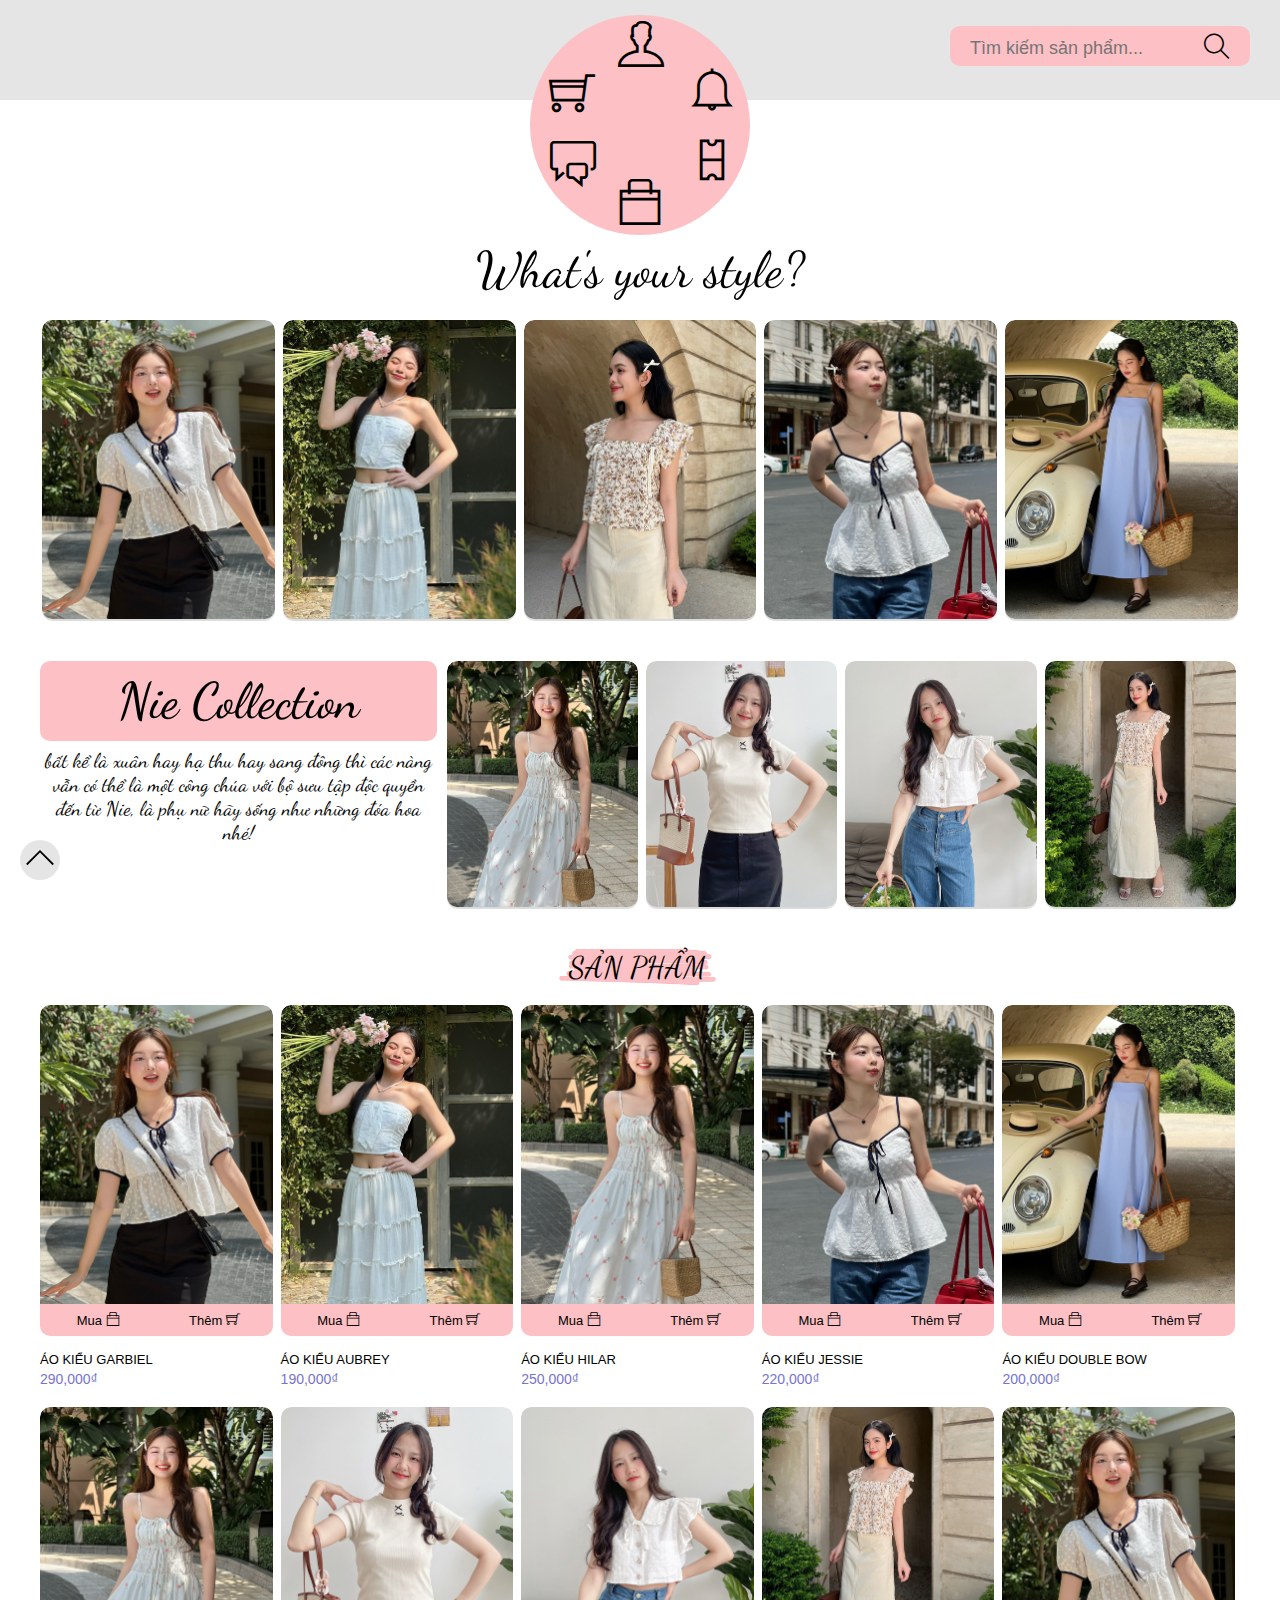
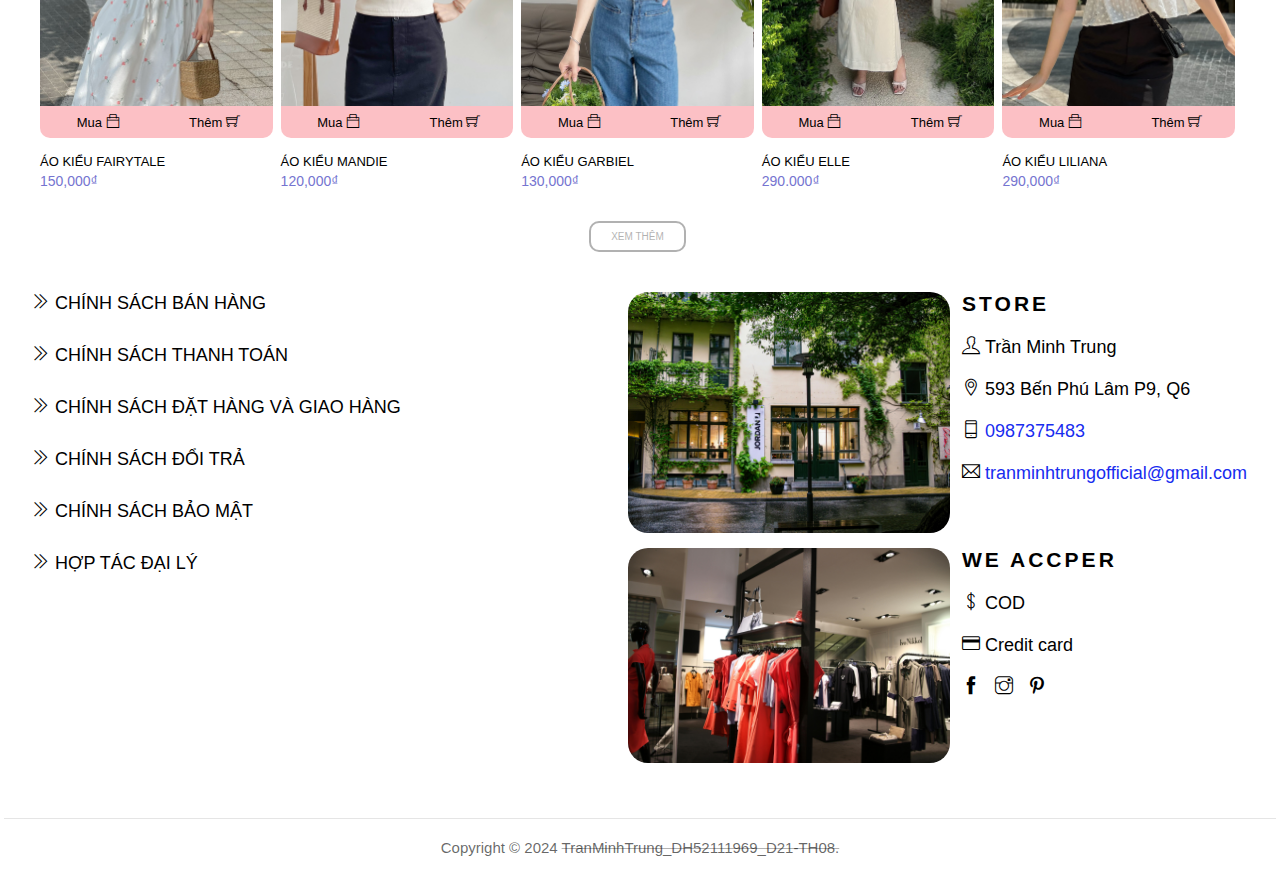
==== commit 882503c4: "update" ====
--- a/index.html
+++ b/index.html
@@ -14,7 +14,7 @@
     href="https://fonts.googleapis.com/css2?family=Material+Symbols+Outlined:opsz,wght,FILL,GRAD@24,400,0,0" />
   <link rel="icon" href="./assets/img/sale_icon.png" type="image/x-icon" />
   <link rel="stylesheet" href="./assets/css/reset.css" />
-  <link rel="stylesheet" href="./assets/css/grid.css" />
+  <link rel="stylesheet" href="./assets/css/grid.css" />  
   <link rel="stylesheet" href="./assets/css/header.css" />
   <link rel="stylesheet" href="./assets/css/content.css" />
   <link rel="stylesheet" href="./assets/css/footer.css" />
--- a/assets/css/header.css
+++ b/assets/css/header.css
@@ -327,7 +327,7 @@
     transform: translateX(-100%);
     transition: transform ease 0.5s, opacity ease 0.7s;
     opacity: 0;
-    z-index: 1;
+    z-index: 11;
     border-radius: 2px;
     box-shadow: 0 1px 5px 2px rgba(0, 0, 0, 0.1);
 }
--- a/assets/css/footer.css
+++ b/assets/css/footer.css
@@ -13,7 +13,7 @@
 }
 
 .more{
-    font-size: 1.5rem;
+    font-size: 1.8rem;
     max-height: 420px;
     overflow: auto;
 }
@@ -59,7 +59,7 @@
 }
 
 .container-contact{
-    font-size: 1.5rem;
+    font-size: 1.8rem;
 }
 
 .container-contact h3,
--- a/assets/css/responsive.css
+++ b/assets/css/responsive.css
@@ -88,12 +88,26 @@
         padding: 6px 0;
         width: 2.8rem;
     }
+
+    .product-detail-container .info-product .quantity-product .btn-plus,
+    .product-detail-container .info-product .quantity-product .btn-minus{
+        padding: 6px 12px;
+
+    }
     .buy-section .content-sidebar-left .form-order .footer-buy{
         margin-bottom: 2rem;
         margin-top: 1rem;
     }
     .product-detail-container .product-related .pagination-related{
         display: none;
+    }
+    .more .panel-policy-sales-title,
+    .more .panel-policy-payment-title,
+    .more .panel-policy-order-title,
+    .more .panel-policy-return-title,
+    .more .panel-policy-privacy-title,
+    .more .panel-policy-collab-title{
+        padding: 0 2rem 30px 20px;
     }
 }
 
@@ -272,4 +286,8 @@
     .product-detail-container .product-related .pagination-related .prev-btn{
         left: 0;
     }
+    .more, 
+    .container-contact{
+        font-size: 1.5rem;
+    }
 }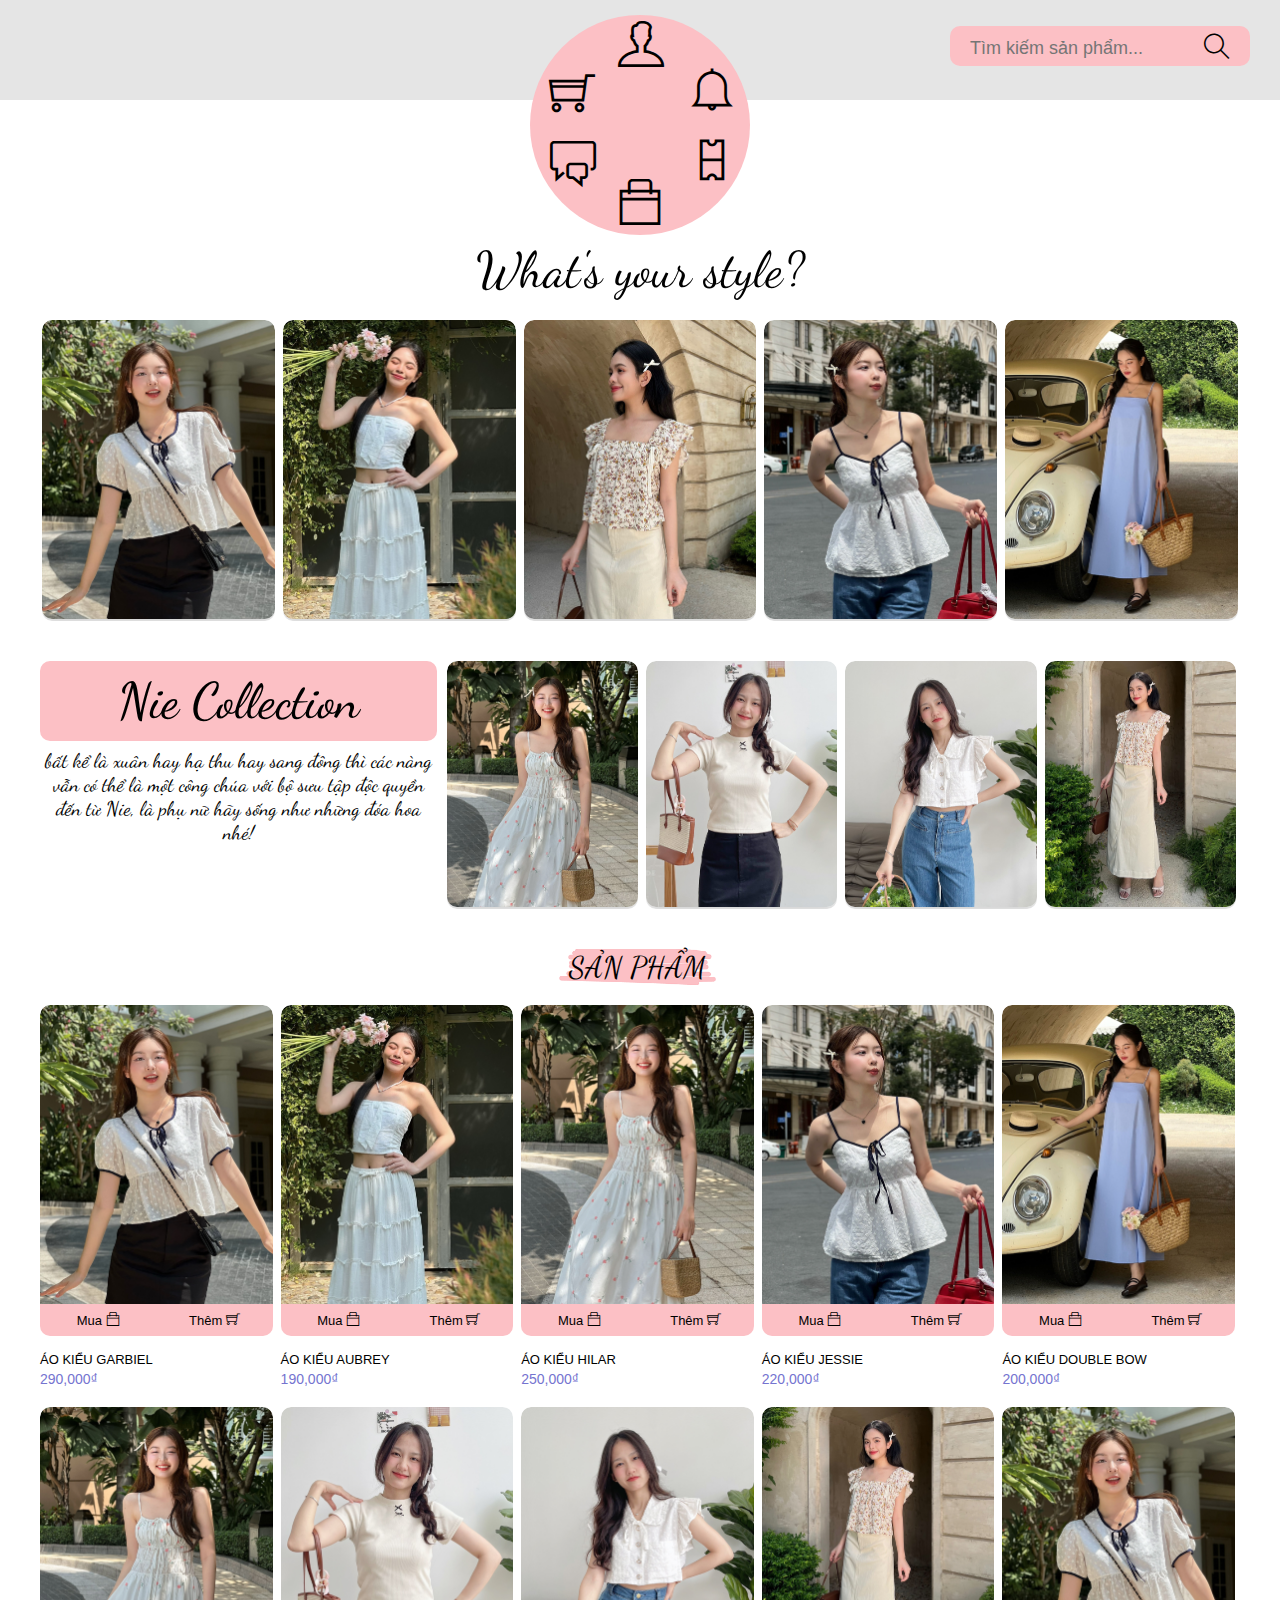
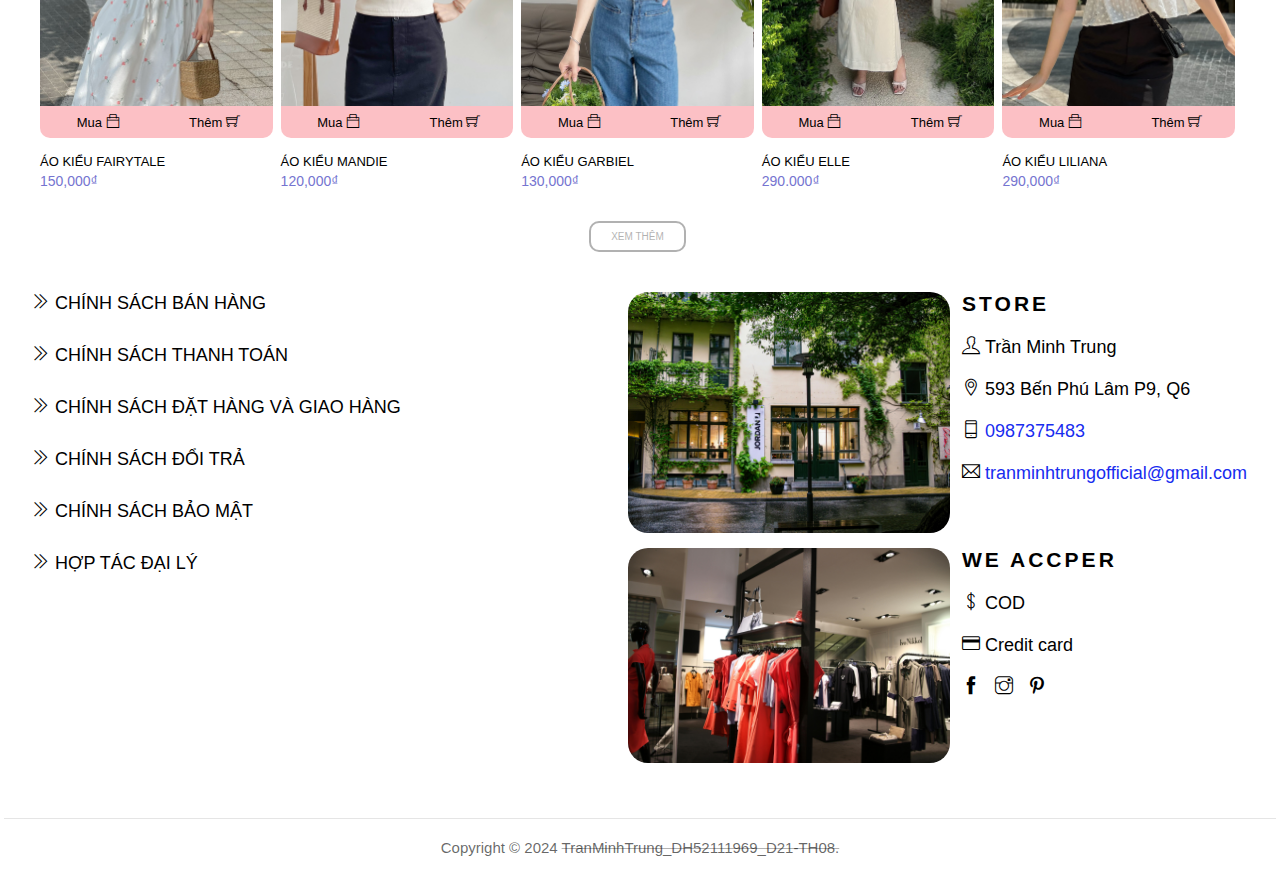
==== commit 58daba14: "update" ====
--- a/index.html
+++ b/index.html
@@ -515,27 +515,8 @@
               <span>08/1</span>
             </div>
           </div>
-
         </div>
       </div>
-      <!-- <div class="modal-footer">
-        <table class="total">
-          <tr>
-            <td class="text-left">
-              TỔNG TIỀN:
-            </td>
-            <td class="text-right">
-              0<sup>₫</sup>
-            </td>
-          </tr>
-        </table>
-        <div>
-          <button class="buy-cart">
-            THANH TOÁN
-            <i class="ti-check"></i>
-          </button>
-        </div>
-      </div> -->
     </div>
 
     <!-- Modal History -->
@@ -1276,7 +1257,7 @@
 
 
   </div>
-  <button id="scroll-to-top" class="scroll-to-top" onclick="myFunction()"><i class="ti-angle-up"></i></button>
+  <button id="scroll-to-top" class="scroll-to-top"><i class="ti-angle-up"></i></button>
   
   <script src="./assets/js/3cham.js"></script>
   <script src="./assets/js/back_to_top.js"></script>
--- a/assets/css/content.css
+++ b/assets/css/content.css
@@ -936,7 +936,7 @@
 }
   
 .product-detail-container .product-related .pagination-related button{
-    /* display: inline-block; */
+    display: none;
     background-color: #ddd;
     border: none;
     color: #333;
